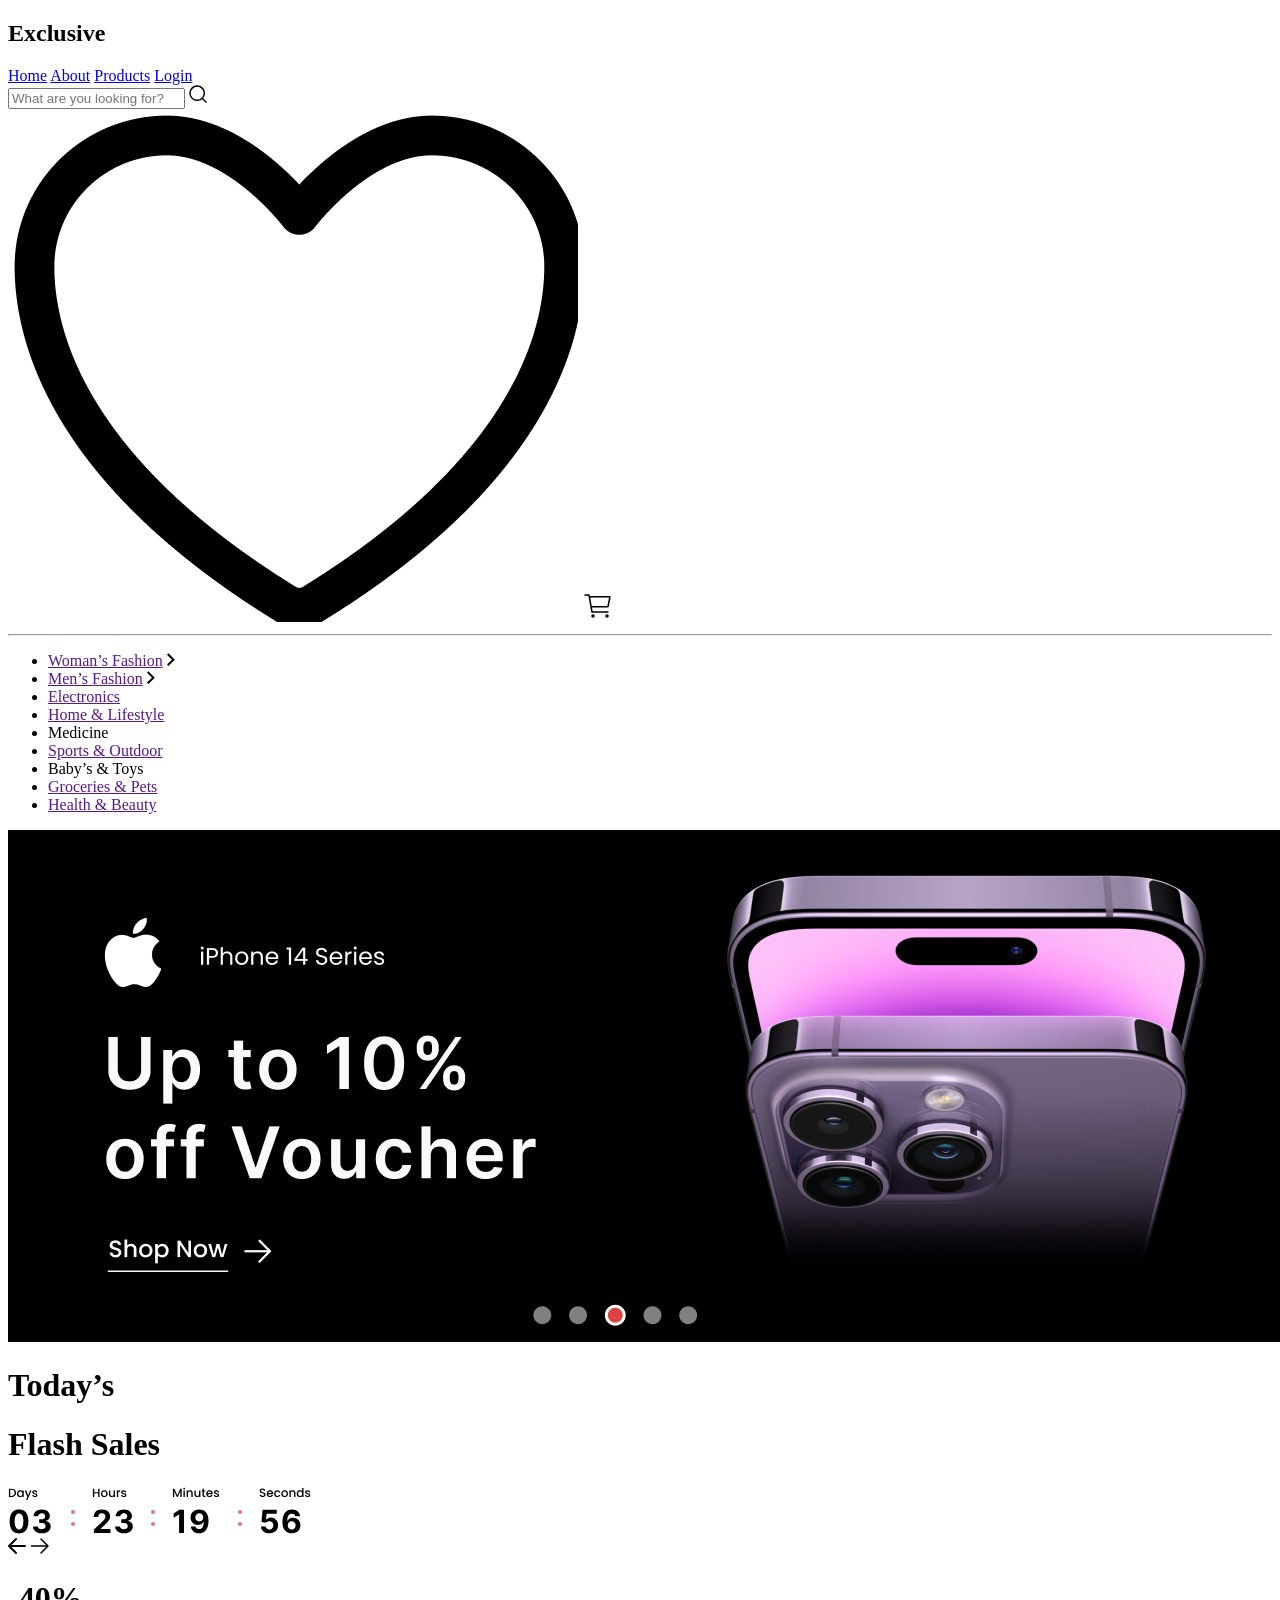
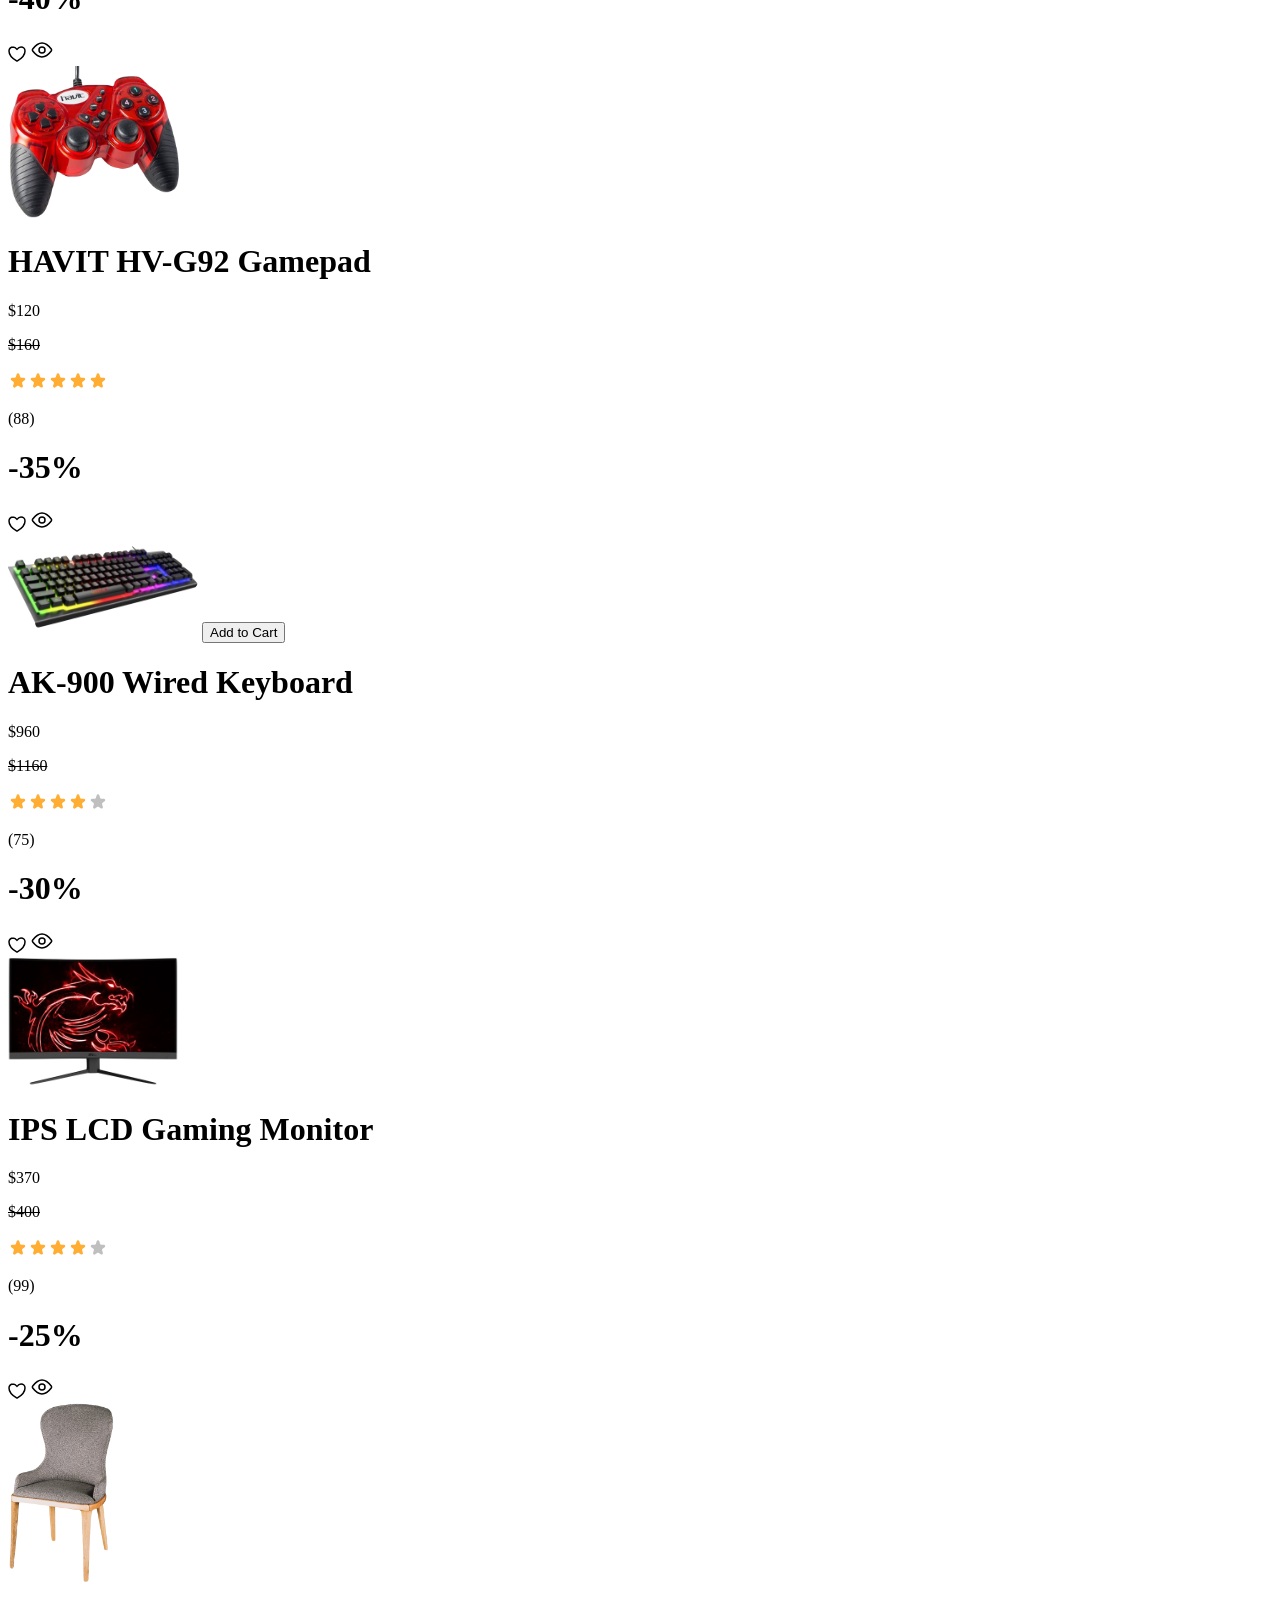
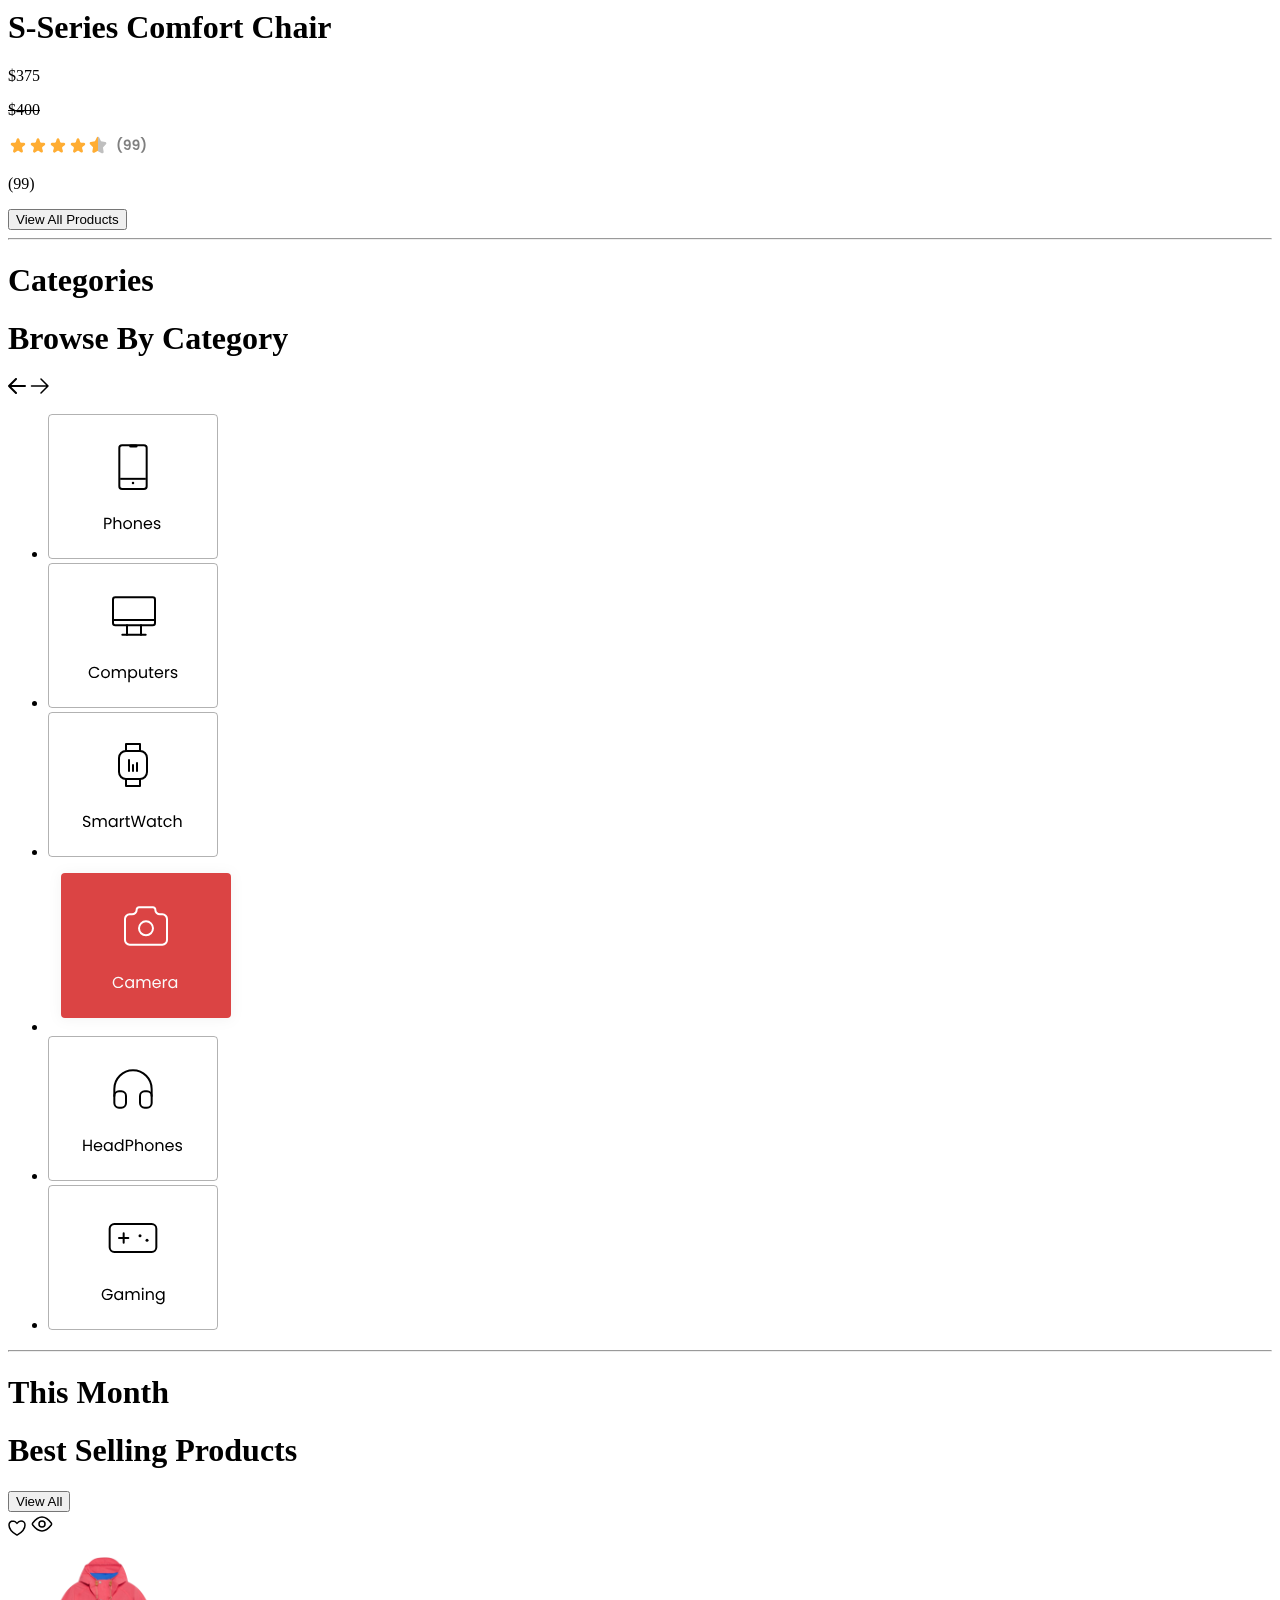
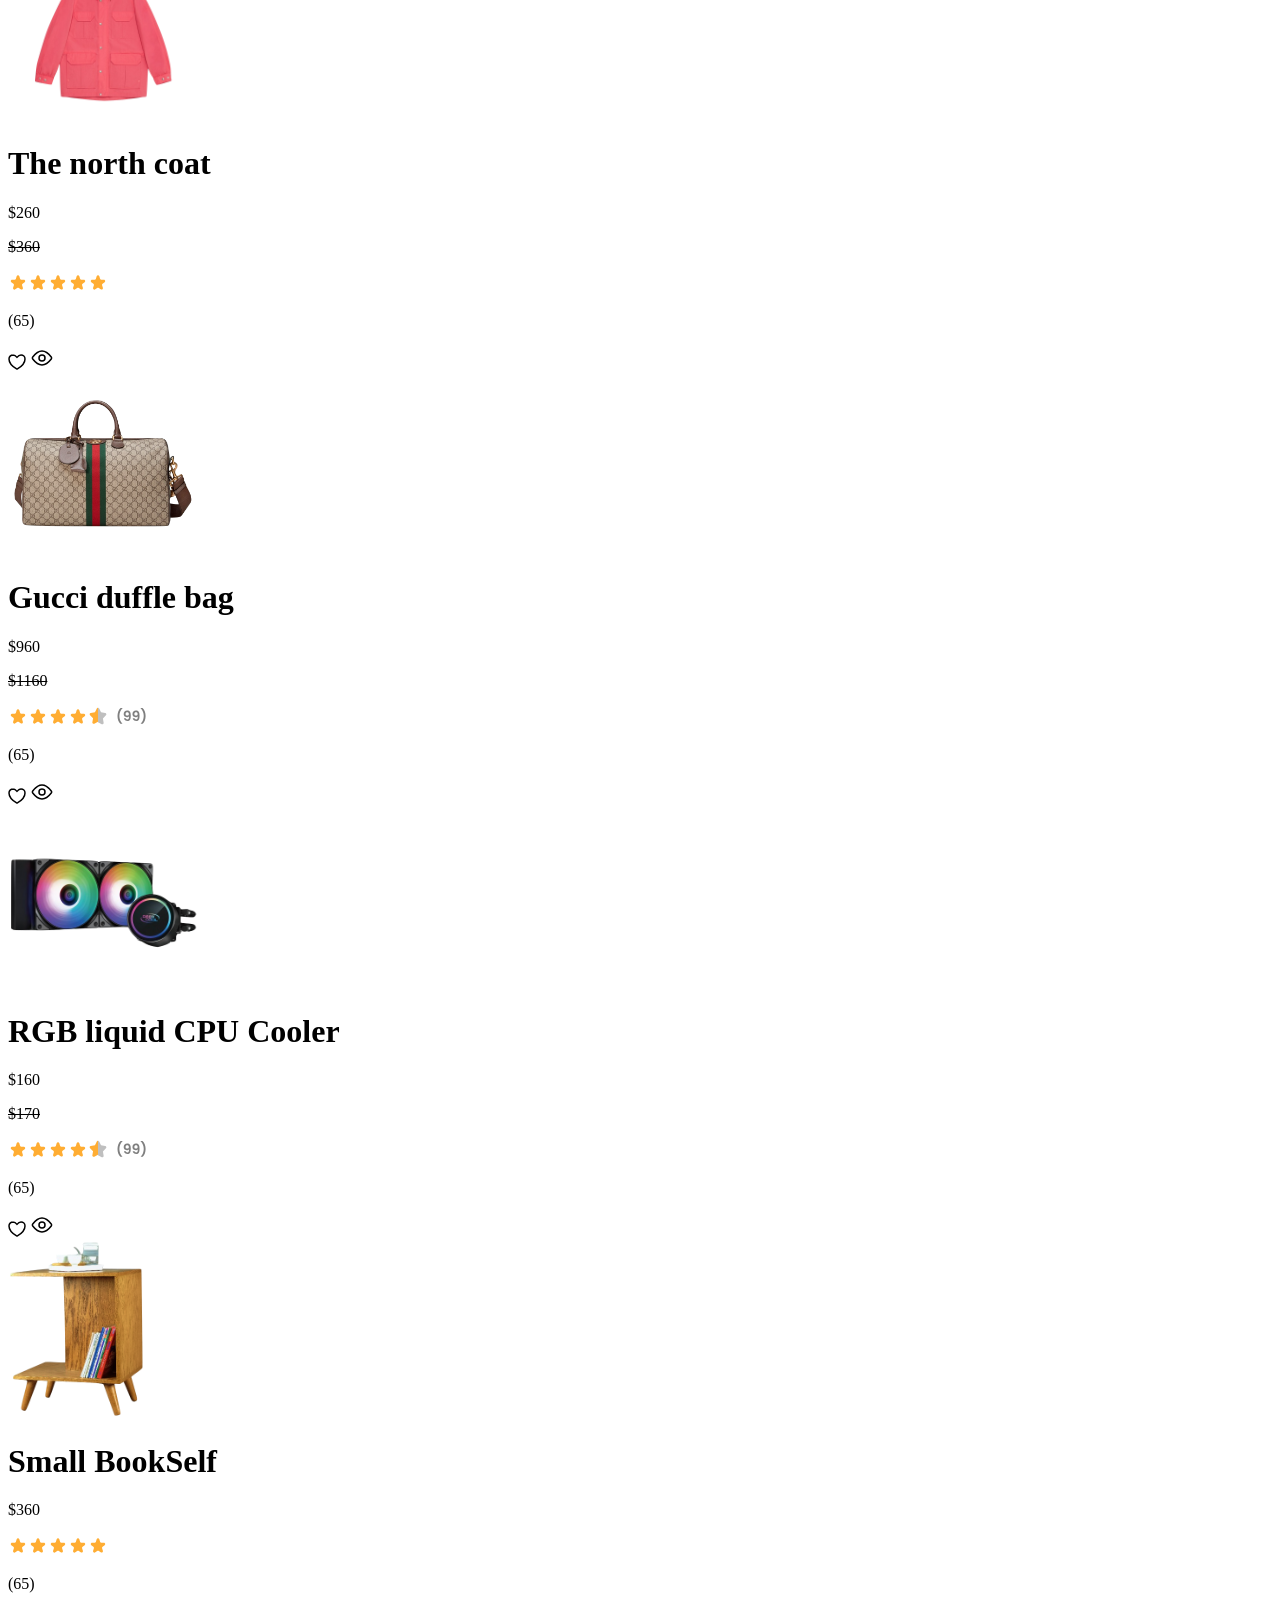
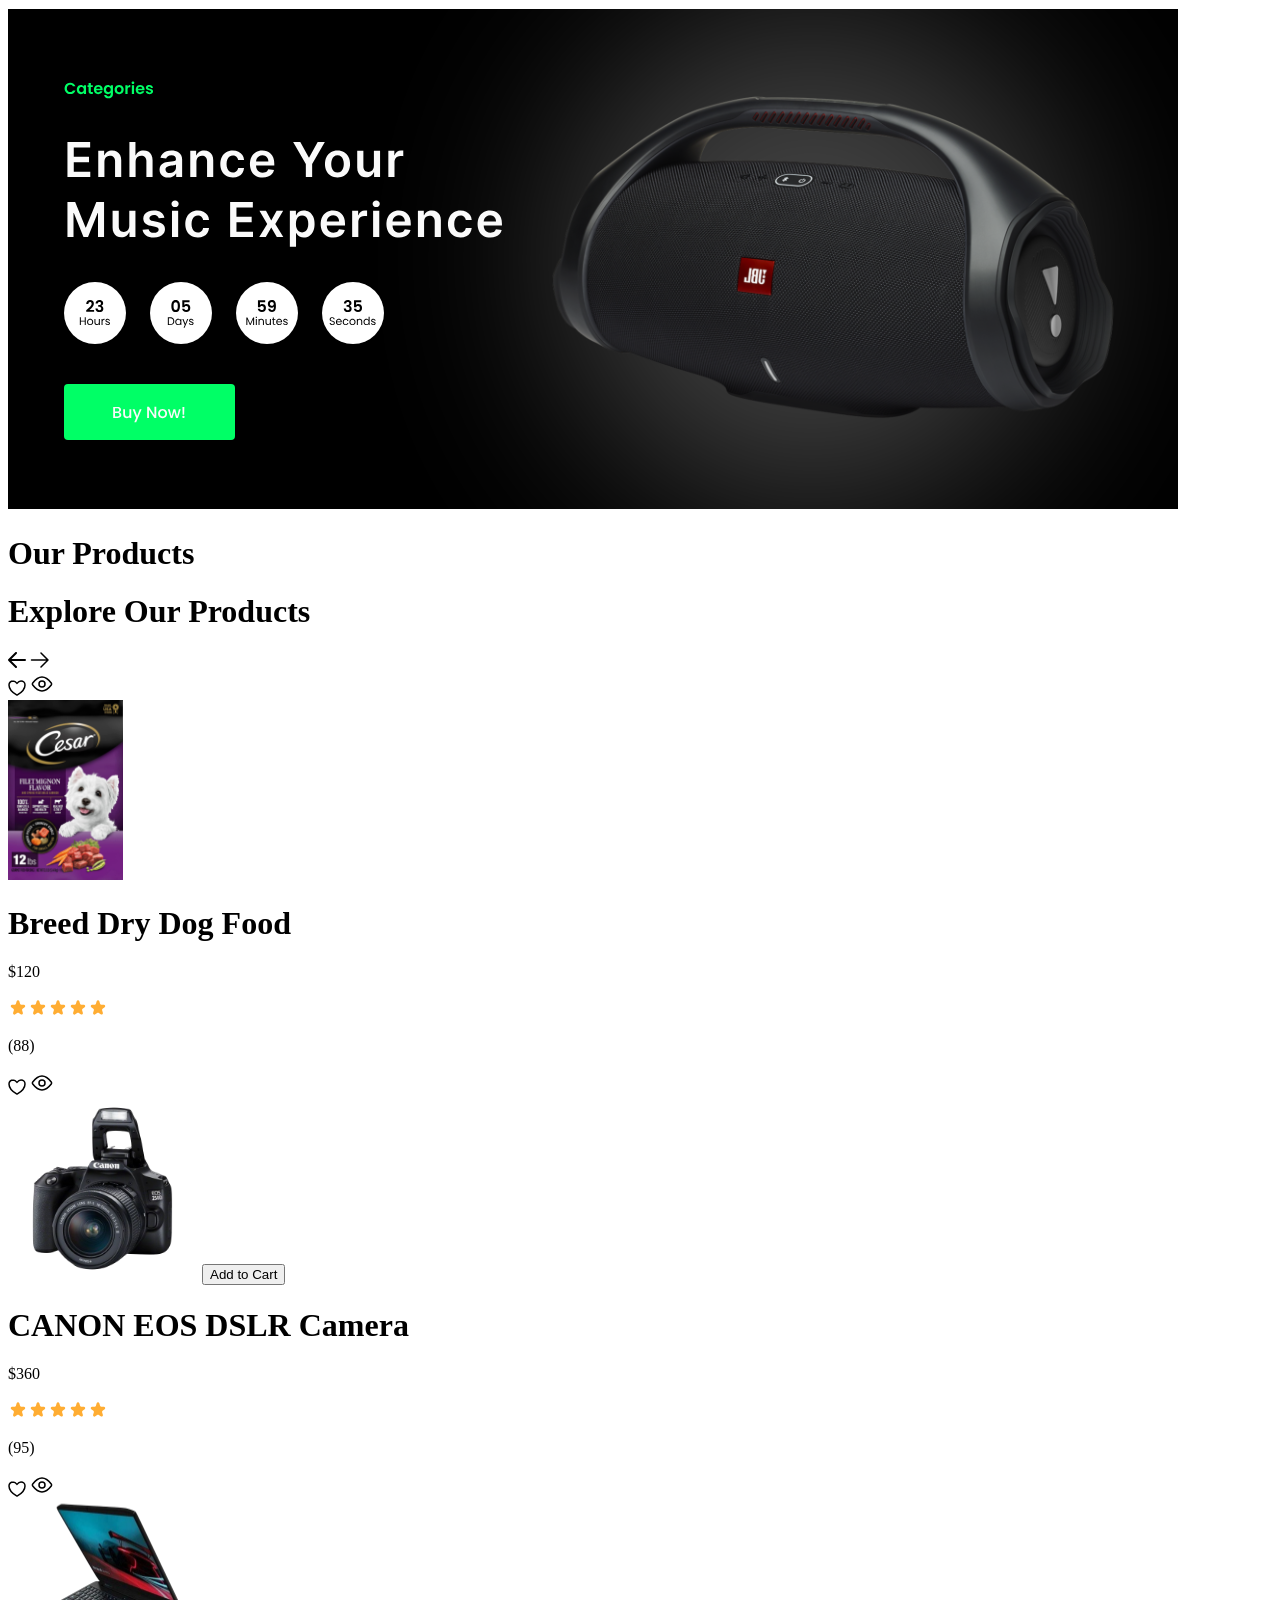
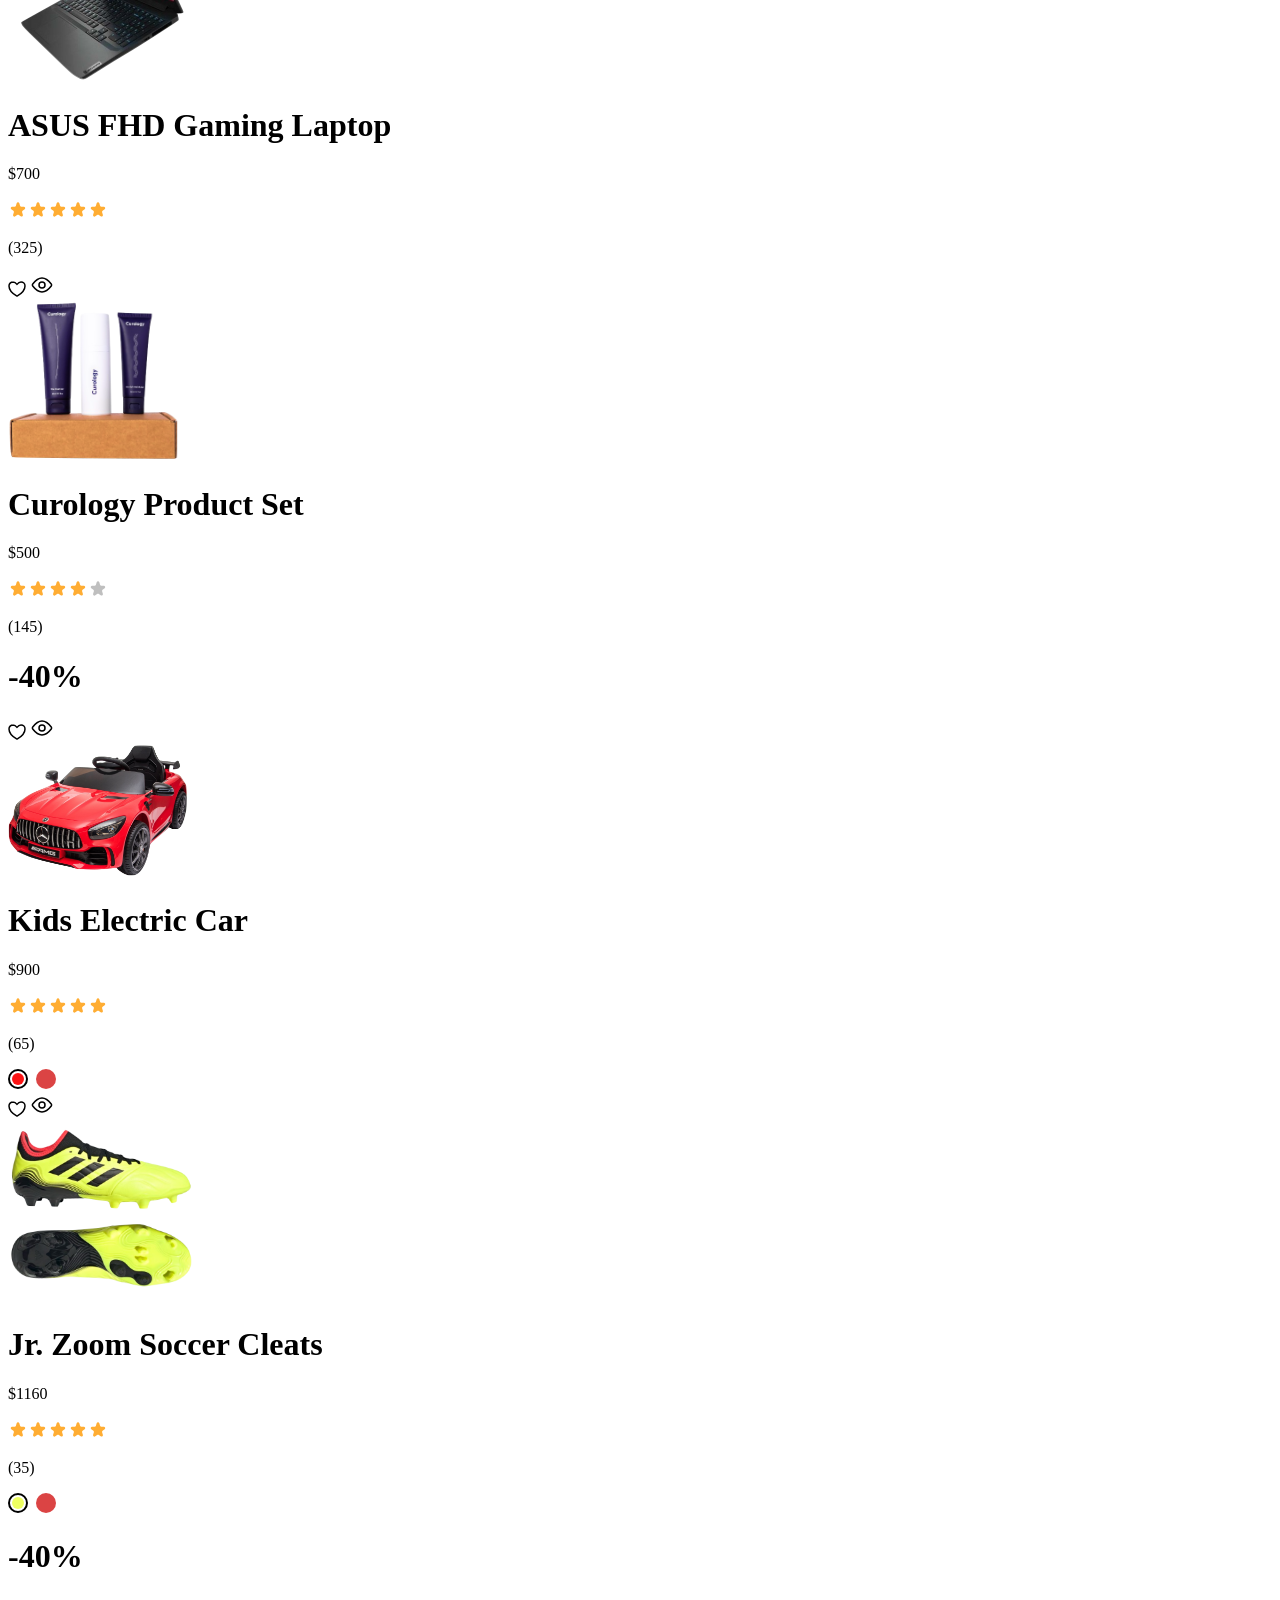
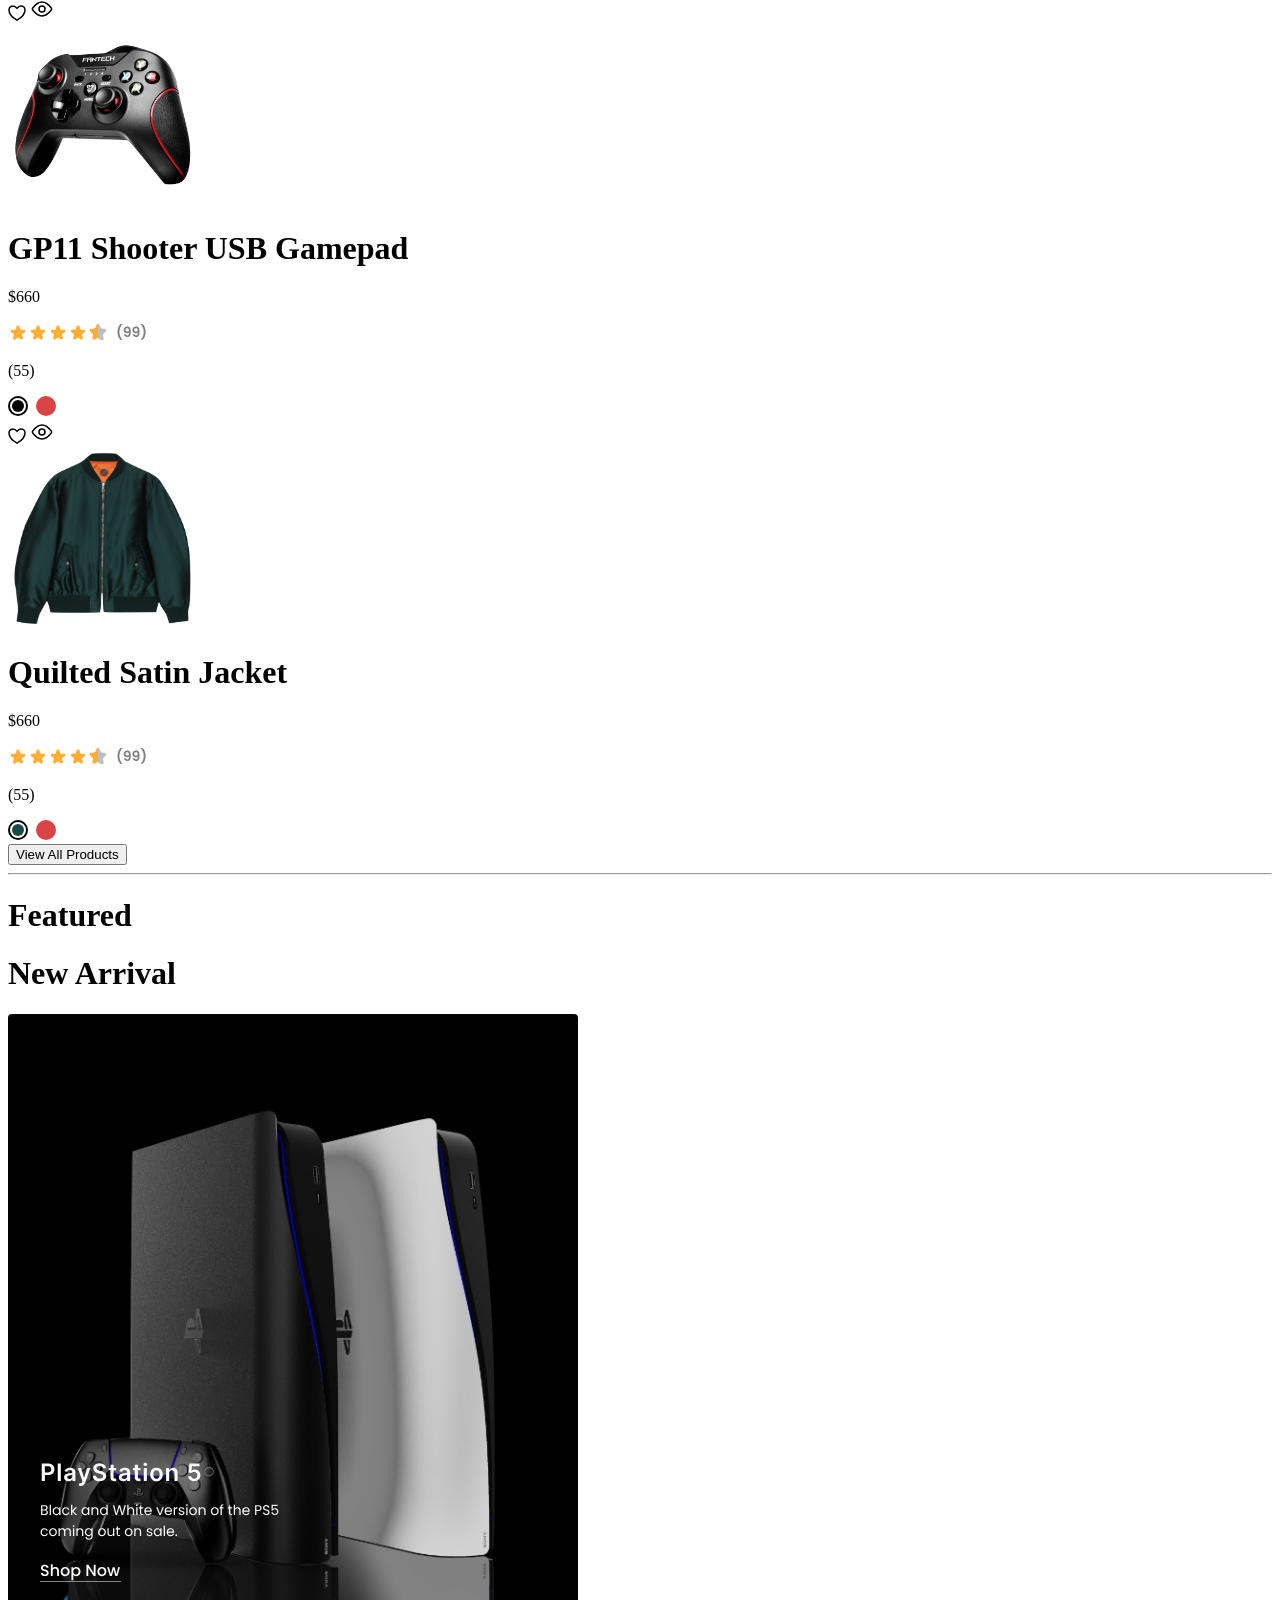
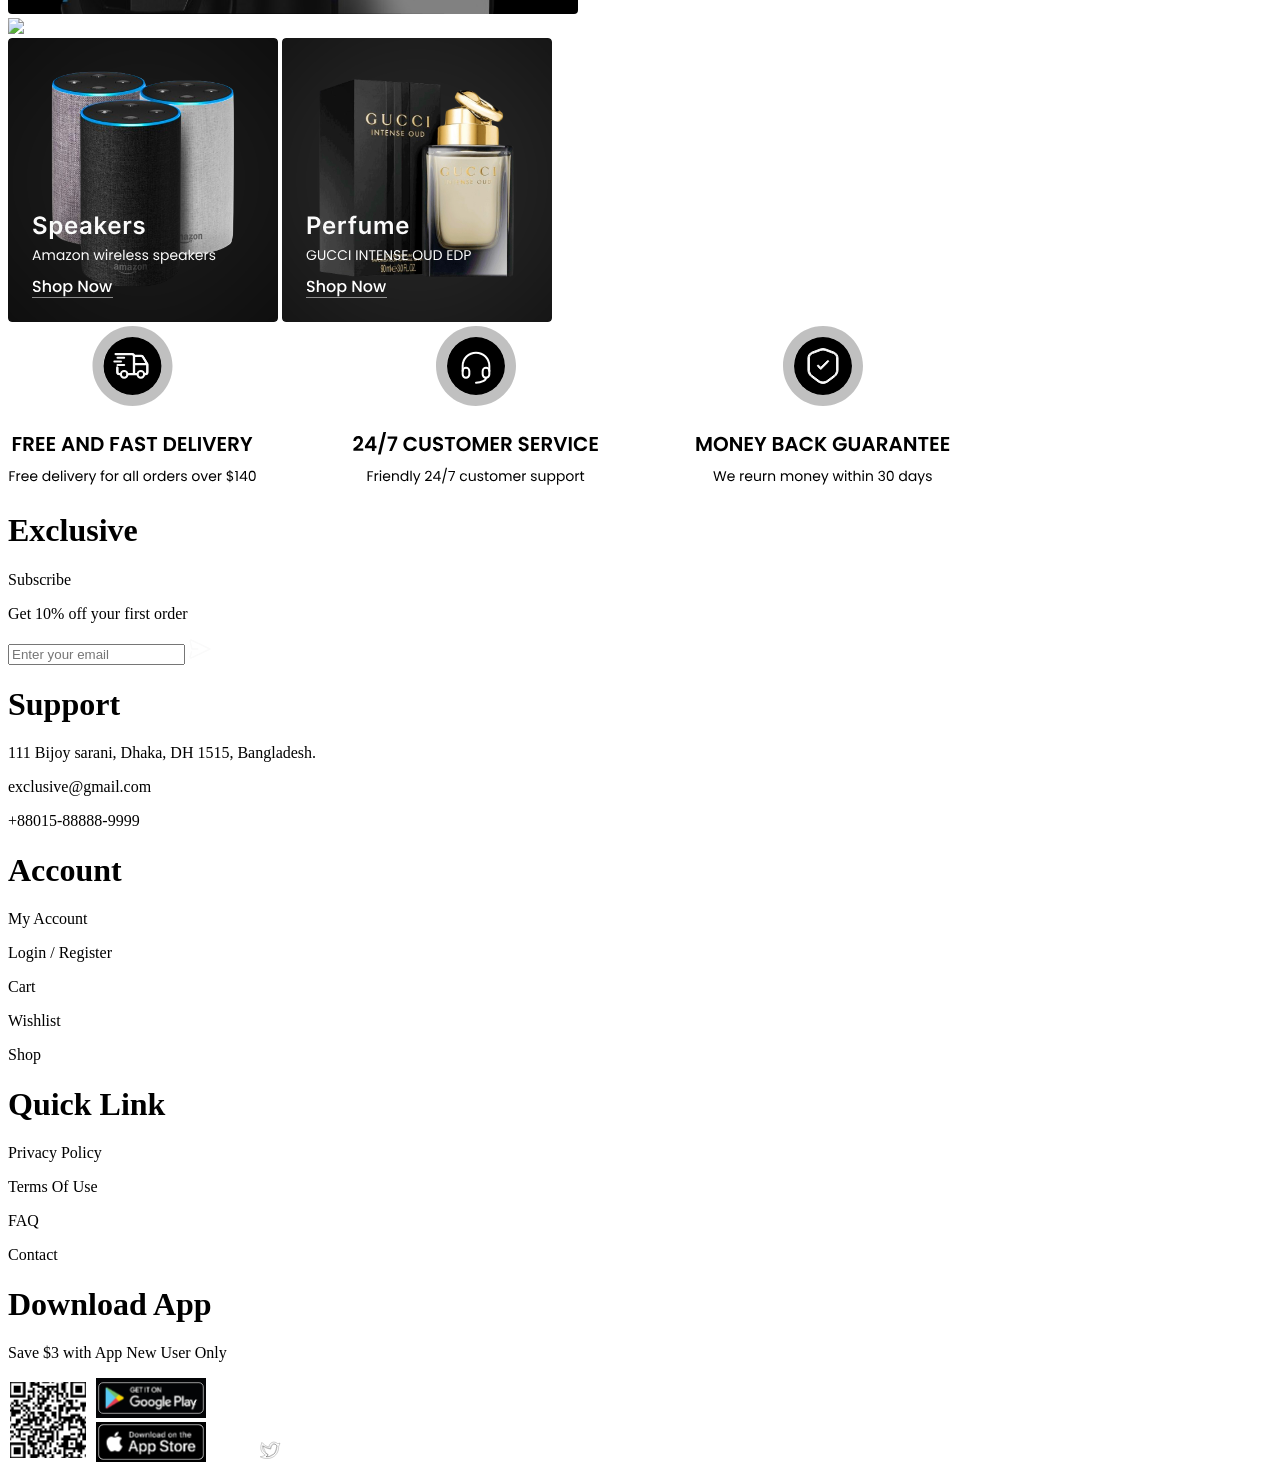
==== index.html @ eeaf65a1 "uplode this file" ====
<!DOCTYPE html>
<html lang="en">

<head>
    <meta charset="UTF-8" />
    <meta http-equiv="X-UA-Compatible" content="IE=edge" />
    <meta name="viewport" content="width=device-width, initial-scale=1.0" />
    <script src="https://cdn.tailwindcss.com"></script>
    <title>E-Home</title>
</head>

<body>

    <header class=" grid grid-cols-12 gap-4 items-center py-3 px-12">
        <aside class=" md:col-span-3 col-span-full text-center md:text-start ">
            <h1 class=" text-xl font-semibold">Exclusive</h1>
        </aside>
        <nav
            class=" py-4 sm:col-span-6 col-span-full sm:gap-6 gap-2 justify-self-start md:justify-self-center items-center ">
            <a class="ml-4 px-4 hover:border-b-4 hover:border-t-0 rounded-b-lg p-2 border-b-2 hover:border-green-400 text-lg"
                href="/#">Home</a>
            <a class=" px-4 hover:border-b-4 hover:border-t-0 rounded-b-lg p-2 border-b-2 hover:border-green-400 text-lg"
                href="/#">About</a>
            <a class=" px-4 hover:border-b-4 hover:border-t-0 rounded-b-lg p-2 border-b-2 hover:border-green-400 text-lg"
                href="/#">Products</a>
            <a class=" px-4 hover:border-b-4 hover:border-t-0 rounded-b-lg p-2 border-b-2 hover:border-green-400 text-lg"
                href="/login.html">Login</a>
        </nav>
        <div class="  md:col-span-3 col-span-full text-center md:text-start">
            <div class="flex justify-between  items-center gap-3">
                <div class="relative ">
                    <input type="text" class=" h-[35px] w-[220px] bg-[#f5f5f5] cursor-pointer
                     border-[1px] rounded-md border-gray-200 placeholder:text-black 
                     placeholder:text-sm placeholder:px-3" placeholder="What are you looking for?" />
                    <img class="absolute top-2 right-2" src="./images/search.svg" />
                </div>
                <div class=" flex justify-between items-center gap-4">
                    <img class="h-6" src="./images/./love.png" />
                    <img class=" h-8 w-8" src="./images/./Cart1.svg" />
                </div>
            </div>
        </div>
    </header>
    <hr />

    <main class=" grid grid-cols-12 gap-4 py-6 px-12">
        <div class=" md:col-span-3 col-span-full text-black">
            <div class="">
                <ul class=" space-y-4">
                    <li class=" flex justify-start sm:gap-14 gap-4 items-center"><a href="">Woman’s Fashion</a>
                        <img class="" src="./images/rightArrow.svg" />
                    </li>
                    <li class=" flex justify-start sm:gap-20 gap-6 items-center"><a href="">Men’s Fashion</a>
                        <img class="" src="./images/rightArrow.svg" />
                    </li>
                    <li><a href="">Electronics</a></li>
                    <li><a href="">Home & Lifestyle</a></li>
                    <li><a href=""></a>Medicine</li>
                    <li><a href="">Sports & Outdoor</a></li>
                    <li><a href=""></a>Baby’s & Toys</li>
                    <li><a href="">Groceries & Pets</a></li>
                    <li><a href="">Health & Beauty</a></li>
                </ul>
            </div>
        </div>
        <img class=" h-[100%] w-full rounded-lg col-span-full md:col-span-9" src="./images/banner1.png" />


    </main>
    <!-- Today -->
    <div class=" w-full px-12 sm:my-12">
        <div class="Crad Header">
            <div class=" flex justify-start items-center gap-2">
                <div class="w-2 h-4 bg-red-600 "></div>
                <h1 class="text-[16px] font-semibold text-red-600">Today’s</h1>
            </div>
            <div class="grid grid-cols-12 gap-6 sm:gap-4 justify-self-auto py-6 ">
                <!-- sectipn1 -->
                <div class="grid col-span-3 ">
                    <h1 class=" sm:text-[36px] font-semibold">Flash Sales</h1>
                </div>
                <!-- secrtion2 -->
                <main class=" grid col-span-6 sm:col-span-7">
                    <img src="./images/timer.svg" />
                </main>
                <!-- 3 -->
                <div class=" grid col-span-3 sm:col-span-2  justify-self-stretch">
                    <div class="flex justify-end items-center gap-3">
                        <img class="h-8 w-8 rounded-full p-2 bg-gray-200" src="./images/left.svg" />
                        <img class="h-8 w-8 rounded-full p-2 bg-gray-200" src="./images/right.svg" />
                    </div>
                </div>

            </div>
        </div>
        <!-- Card Section -->
        <div class=" w-full grid  sm:grid-cols-12 justify-items-center gap-4 overflow-hidden ">
            <!-- card 1 -->
            <div class="grid col-span-3 w-[270px] h-[350px]  ">
                <div class=" relative w-full h-[250px] bg-[#f5f5f5] flex justify-center items-center">
                    <h1 class=" absolute top-2 left-2 bg-red-500 px-3 rounded-md text-white">-40%</h1>
                    <div class=" space-y-2 absolute top-2 right-1">
                        <img class=" h-8 bg-white p-2 rounded-full" src="./images/loveSVG.svg" />
                        <img class=" h-8 bg-white p-2 rounded-full" src="./images/QuickView.svg" />
                    </div>
                    <img src="./images/game.svg" />
                </div>
                <div class=" pt-4">
                    <h1 class=" text-lg font-semibold">HAVIT HV-G92 Gamepad</h1>
                    <div class=" flex justify-start items-center gap-4">
                        <p class=" text-red-500">$120</p>
                        <p class="text-slate-300"> <del>$160</del></p>
                    </div>
                    <div class=" flex justify-start items-center gap-2">
                        <img src="./images/Five star.svg" />
                        <p class="text-slate-300">(88)</p>
                    </div>
                </div>
            </div>
            <!-- card 2 -->
            <div class="grid col-span-3 w-[270px] h-[350px]  ">
                <div class=" relative w-full h-[250px] bg-[#f5f5f5] flex justify-center items-center">
                    <h1 class=" absolute top-2 left-2 bg-red-500 px-3 rounded-md text-white">-35%</h1>
                    <div class=" space-y-2 absolute top-2 right-1">
                        <img class=" h-8 bg-white p-2 rounded-full" src="./images/loveSVG.svg" />
                        <img class=" h-8 bg-white p-2 rounded-full" src="./images/QuickView.svg" />
                    </div>
                    <img src="./images/keyBord.svg" />
                    <button class=" absolute bottom-1 p-2 text-white bg-black w-full">
                        Add to Cart
                    </button>
                </div>
                <div class=" pt-4">
                    <h1 class=" text-lg font-semibold">AK-900 Wired Keyboard</h1>
                    <div class=" flex justify-start items-center gap-4">
                        <p class=" text-red-500">$960</p>
                        <p class="text-slate-300"> <del>$1160</del></p>
                    </div>
                    <div class=" flex justify-start items-center gap-2">
                        <img src="./images/Four Star.svg" />
                        <p class="text-slate-300">(75)</p>
                    </div>
                </div>
            </div>
            <!-- card 3 -->
            <div class="grid col-span-3 w-[270px] h-[350px]  ">
                <div class=" relative w-full h-[250px] bg-[#f5f5f5] flex justify-center items-center">
                    <h1 class=" absolute top-2 left-2 bg-red-500 px-3 rounded-md text-white">-30%</h1>
                    <div class=" space-y-2 absolute top-2 right-1">
                        <img class=" h-8 bg-white p-2 rounded-full" src="./images/loveSVG.svg" />
                        <img class=" h-8 bg-white p-2 rounded-full" src="./images/QuickView.svg" />
                    </div>
                    <img src="./images/g27cq4-500x500 1.svg" />
                </div>
                <div class=" pt-4">
                    <h1 class=" text-lg font-semibold">IPS LCD Gaming Monitor</h1>
                    <div class=" flex justify-start items-center gap-4">
                        <p class=" text-red-500">$370</p>
                        <p class="text-slate-300"> <del>$400</del></p>
                    </div>
                    <div class=" flex justify-start items-center gap-2">
                        <img src="./images/Four Star.svg" />
                        <p class="text-slate-300">(99)</p>
                    </div>
                </div>
            </div>
            <!-- card 4 -->
            <div class="grid col-span-3 w-[270px] h-[350px]  ">
                <div class=" relative w-full h-[250px] bg-[#f5f5f5] flex justify-center items-center">
                    <h1 class=" absolute top-2 left-2 bg-red-500 px-3 rounded-md text-white">-25%</h1>
                    <div class=" space-y-2 absolute top-2 right-1">
                        <img class=" h-8 bg-white p-2 rounded-full" src="./images/loveSVG.svg" />
                        <img class=" h-8 bg-white p-2 rounded-full" src="./images/QuickView.svg" />
                    </div>
                    <img src="./images/chair.svg" />
                </div>
                <div class=" pt-4">
                    <h1 class=" text-lg font-semibold">S-Series Comfort Chair </h1>
                    <div class=" flex justify-start items-center gap-4">
                        <p class=" text-red-500">$375</p>
                        <p class="text-slate-300"> <del>$400</del></p>
                    </div>
                    <div class=" flex justify-start items-center gap-2">
                        <img src="./images/fourhalf.svg" />
                        <p class="text-slate-300">(99)</p>
                    </div>
                </div>
            </div>
            <!-- View All Products -->

        </div>
        <div class="w-full grid py-12 ">
            <button class=" bg-red-500 text-white w-[234px] mx-auto h-[56px] px-12 py-4 rounded-[4px]">
                View All Products
            </button>
        </div>
        <hr />
    </div>
    <!-- browser By Catagorys -->
    <div class=" px-12 py-8">
        <div class="Crad Header">
            <div class=" flex justify-start items-center gap-2">
                <div class="w-2 h-4 bg-red-600 "></div>
                <h1 class="text-[16px] font-semibold text-red-600">Categories</h1>
            </div>
            <div class="grid grid-cols-12 gap-4 justify-self-auto py-6 ">
                <!-- sectipn1 -->
                <div class="grid col-span-5 ">
                    <h1 class=" sm:text-[36px] font-semibold">Browse By Category</h1>
                </div>
                <!-- secrtion2 -->
                <main class=" grid col-span-5">

                </main>
                <!-- 3 -->
                <div class=" grid col-span-2 justify-self-stretch">
                    <div class="flex justify-end items-center gap-3">
                        <img class="h-8 w-8 rounded-full p-2 bg-gray-200" src="./images/left.svg" />
                        <img class="h-8 w-8 rounded-full p-2 bg-gray-200" src="./images/right.svg" />
                    </div>
                </div>

            </div>
        </div>
        <div class=" w-full h-full sm:h-[145px] ">
            <ul class=" grid grid-cols-12 gap-4">
                <li class=" grid col-span-4 sm:col-span-2"><a href=""><img src="./images/Category-Phone.svg" alt=""></a>
                </li>
                <li class=" grid col-span-4 sm:col-span-2"><a href=""><img src="./images/computer.svg" alt=""></a></li>
                <li class=" grid col-span-4 sm:col-span-2"><a href=""><img src="./images/smartWatch.svg" alt=""></a>
                </li>
                <li class=" grid col-span-4 sm:col-span-2"><a href=""><img src="./images/camera.svg" alt=""></a></li>
                <li class=" grid col-span-4 sm:col-span-2"><a href=""><img src="./images/headPhone.svg" alt=""></a></li>
                <li class=" grid col-span-4 sm:col-span-2"><a href=""><img src="./images/gaming.svg" alt=""></a></li>
            </ul>
        </div>
    </div>
    <div class=" px-12 py-4">
        <hr />
    </div>

    <!-- browser By Catagorys -->
    <div class=" w-full px-12 py-8">
        <div class="Crad Header">
            <div class=" flex justify-start items-center gap-2">
                <div class="w-2 h-4 bg-red-600 "></div>
                <h1 class="text-[16px] font-semibold text-red-600">This Month</h1>
            </div>
            <div class="grid grid-cols-12 gap-4 justify-self-auto py-6 ">
                <!-- sectipn1 -->
                <div class="grid col-span-6 sm:col-span-5  ">
                    <h1 class=" sm:text-[36px] font-semibold">Best Selling Products</h1>
                </div>
                <!-- secrtion2 -->
                <main class=" grid col-span-1 sm:col-span-5">

                </main>
                <!-- 3 -->
                <div class=" grid col-span-5 sm:col-span-2 justify-self-stretch">
                    <div class="flex justify-end items-center gap-3">
                        <button class=" bg-red-500 px-4 py-2 rounded-md text-white">
                            View All
                        </button>
                    </div>
                </div>

            </div>
        </div>
        <!-- shirt -->
        <div class=" h-full gap-4 grid grid-cols-12 overflow-hidden">
            <div class="grid col-span-12 justify-self-center  sm:col-span-3 w-[270px] h-[350px]  ">
                <div class=" relative w-full h-[250px] bg-[#f5f5f5] flex justify-center items-center">
                    <div class=" space-y-2 absolute top-2 right-1">
                        <img class=" h-8 bg-white p-2 rounded-full" src="./images/loveSVG.svg" />
                        <img class=" h-8 bg-white p-2 rounded-full" src="./images/QuickView.svg" />
                    </div>
                    <img src="./images/shirt.svg" />
                </div>
                <div class=" pt-4">
                    <h1 class=" text-lg font-semibold">The north coat</h1>
                    <div class=" flex justify-start items-center gap-4">
                        <p class=" text-red-500">$260</p>
                        <p class="text-slate-300"> <del>$360</del></p>
                    </div>
                    <div class=" flex justify-start items-center gap-2">
                        <img src="./images/Five star.svg" />
                        <p class="text-slate-300">(65)</p>
                    </div>
                </div>
            </div>

            <!-- bag -->

            <div class="grid col-span-12 justify-self-center  sm:col-span-3 w-[270px] h-[350px]  ">
                <div class=" relative w-full h-[250px] bg-[#f5f5f5] flex justify-center items-center">
                    <div class=" space-y-2 absolute top-2 right-1">
                        <img class=" h-8 bg-white p-2 rounded-full" src="./images/loveSVG.svg" />
                        <img class=" h-8 bg-white p-2 rounded-full" src="./images/QuickView.svg" />
                    </div>
                    <img src="./images/bag.svg" />
                </div>
                <div class=" pt-4">
                    <h1 class=" text-lg font-semibold">Gucci duffle bag</h1>
                    <div class=" flex justify-start items-center gap-4">
                        <p class=" text-red-500">$960</p>
                        <p class="text-slate-300"> <del>$1160</del></p>
                    </div>
                    <div class=" flex justify-start items-center gap-2">
                        <img src="./images/fourhalf.svg" />
                        <p class="text-slate-300">(65)</p>
                    </div>
                </div>
            </div>

            <!-- music -->

            <div class="grid col-span-12 justify-self-center  sm:col-span-3 w-[270px] h-[350px]  ">
                <div class=" relative w-full h-[250px] bg-[#f5f5f5] flex justify-center items-center">
                    <div class=" space-y-2 absolute top-2 right-1">
                        <img class=" h-8 bg-white p-2 rounded-full" src="./images/loveSVG.svg" />
                        <img class=" h-8 bg-white p-2 rounded-full" src="./images/QuickView.svg" />
                    </div>
                    <img src="./images/music.svg" />
                </div>
                <div class=" pt-4">
                    <h1 class=" text-lg font-semibold">RGB liquid CPU Cooler</h1>
                    <div class=" flex justify-start items-center gap-4">
                        <p class=" text-red-500">$160</p>
                        <p class="text-slate-300"> <del>$170</del></p>
                    </div>
                    <div class=" flex justify-start items-center gap-2">
                        <img src="./images/fourhalf.svg" />
                        <p class="text-slate-300">(65)</p>
                    </div>
                </div>
            </div>

            <!-- music -->

            <div class="grid col-span-12 justify-self-center  sm:col-span-3 w-[270px] h-[350px]  ">
                <div class=" relative w-full h-[250px] bg-[#f5f5f5] flex justify-center items-center">
                    <div class=" space-y-2 absolute top-2 right-1">
                        <img class=" h-8 bg-white p-2 rounded-full" src="./images/loveSVG.svg" />
                        <img class=" h-8 bg-white p-2 rounded-full" src="./images/QuickView.svg" />
                    </div>
                    <img src="./images/bookSelf.svg" />
                </div>
                <div class=" pt-4">
                    <h1 class=" text-lg font-semibold">Small BookSelf</h1>
                    <div class=" flex justify-start items-center gap-4">
                        <p class=" text-red-500">$360</p>
                        <!-- <p class="text-slate-300"> <del>$170</del></p> -->
                    </div>
                    <div class=" flex justify-start items-center gap-2">
                        <img src="./images/Five star.svg" />
                        <p class="text-slate-300">(65)</p>
                    </div>
                </div>
            </div>
        </div>


    </div>
    <div class=" grid grid-cols-12 px-12 sm:pt-20 sm:pb-12 pt-4">
        <div class=" grid col-span-12">
            <img src="./images/musicBanner.svg" />
        </div>
    </div>
    <!-- Our Products -->
    <div class=" w-full px-12 sm:my-12">
        <div class="Crad Header">
            <div class=" flex justify-start items-center gap-2">
                <div class="w-2 h-4 bg-red-600 "></div>
                <h1 class="text-[16px] font-semibold text-red-600">Our Products</h1>
            </div>
            <div class="grid grid-cols-12 gap-4 justify-self-auto py-6 ">
                <!-- sectipn1 -->
                <div class="grid col-span-4 ">
                    <h1 class=" sm:text-[36px] font-semibold">Explore Our Products</h1>
                </div>
                <!-- secrtion2 -->
                <main class=" grid col-span-6">

                </main>
                <!-- 3 -->
                <div class=" grid col-span-2 justify-self-stretch">
                    <div class="flex justify-end items-center gap-3">
                        <img class="h-8 w-8 rounded-full p-2 bg-gray-200" src="./images/left.svg" />
                        <img class="h-8 w-8 rounded-full p-2 bg-gray-200" src="./images/right.svg" />
                    </div>
                </div>

            </div>
        </div>
        <!-- Card Section -->
        <div class="grid grid-cols-12 gap-8 sm:gap-4 overflow-hidden ">
            <!-- card 1 -->
            <div class="grid col-span-12 justify-self-center sm:col-span-3 w-[270px] h-[350px]  ">
                <div class=" relative w-full h-[250px] bg-[#f5f5f5] flex justify-center items-center">

                    <div class=" space-y-2 absolute top-2 right-1">
                        <img class=" h-8 bg-white p-2 rounded-full" src="./images/loveSVG.svg" />
                        <img class=" h-8 bg-white p-2 rounded-full" src="./images/QuickView.svg" />
                    </div>
                    <img src="./images/dogfood.svg" />
                </div>
                <div class=" pt-4">
                    <h1 class=" text-lg font-semibold">Breed Dry Dog Food</h1>
                    <div class=" flex justify-start items-center gap-2">
                        <p class=" text-red-500">$120</p>
                        <div class=" flex justify-start items-center gap-2">
                            <img src="./images/Five star.svg" />
                            <p class="text-slate-300">(88)</p>
                        </div>
                    </div>

                </div>
            </div>
            <!-- card 2 -->
            <div class="grid col-span-12 justify-self-center sm:col-span-3 w-[270px] h-[350px]  ">
                <div class=" relative w-full h-[250px] bg-[#f5f5f5] flex justify-center items-center">

                    <div class=" space-y-2 absolute top-2 right-1">
                        <img class=" h-8 bg-white p-2 rounded-full" src="./images/loveSVG.svg" />
                        <img class=" h-8 bg-white p-2 rounded-full" src="./images/QuickView.svg" />
                    </div>
                    <img src="./images/dslr.svg" />
                    <button class=" absolute bottom-1 p-2 text-white bg-black w-full">
                        Add to Cart
                    </button>
                </div>
                <div class=" pt-4">
                    <h1 class=" text-lg font-semibold">CANON EOS DSLR Camera</h1>
                    <div class=" flex justify-start items-center gap-2">
                        <p class=" text-red-500">$360</p>
                        <div class=" flex justify-start items-center gap-2">
                            <img src="./images/Five star.svg" />
                            <p class="text-slate-300">(95)</p>
                        </div>
                    </div>
                </div>
            </div>
            <!-- card 3 -->
            <div class="grid col-span-12 justify-self-center sm:col-span-3 w-[270px] h-[350px]  ">
                <div class=" relative w-full h-[250px] bg-[#f5f5f5] flex justify-center items-center">

                    <div class=" space-y-2 absolute top-2 right-1">
                        <img class=" h-8 bg-white p-2 rounded-full" src="./images/loveSVG.svg" />
                        <img class=" h-8 bg-white p-2 rounded-full" src="./images/QuickView.svg" />
                    </div>
                    <img src="./images/laptop.svg" />
                </div>
                <div class=" pt-4">
                    <h1 class=" text-lg font-semibold">ASUS FHD Gaming Laptop</h1>
                    <div class=" flex justify-start items-center gap-2">
                        <p class=" text-red-500">$700</p>
                        <div class=" flex justify-start items-center gap-2">
                            <img src="./images/Five star.svg" />
                            <p class="text-slate-300">(325)</p>
                        </div>
                    </div>
                </div>
            </div>
            <!-- card 4 -->
            <div class="grid col-span-12 justify-self-center sm:col-span-3 w-[270px] h-[350px]  ">
                <div class=" relative w-full h-[250px] bg-[#f5f5f5] flex justify-center items-center">

                    <div class=" space-y-2 absolute top-2 right-1">
                        <img class=" h-8 bg-white p-2 rounded-full" src="./images/loveSVG.svg" />
                        <img class=" h-8 bg-white p-2 rounded-full" src="./images/QuickView.svg" />
                    </div>
                    <img src="./images/snows.svg" />
                </div>
                <div class=" pt-4">
                    <h1 class=" text-lg font-semibold">Curology Product Set </h1>
                    <div class=" flex justify-start items-center gap-2">
                        <p class=" text-red-500">$500</p>
                        <div class=" flex justify-start items-center gap-2">
                            <img src="./images/Four Star.svg" />
                            <p class="text-slate-300">(145)</p>
                        </div>
                    </div>
                </div>
            </div>
            <!-- card 5 -->
            <div class="grid col-span-12 justify-self-center sm:col-span-3 w-[270px] h-[350px]  ">
                <div class=" relative w-full h-[250px] bg-[#f5f5f5] flex justify-center items-center">
                    <h1 class=" absolute top-2 left-2 bg-[#00ff66] px-3 rounded-md text-white">-40%</h1>
                    <div class=" space-y-2 absolute top-2 right-1">
                        <img class=" h-8 bg-white p-2 rounded-full" src="./images/loveSVG.svg" />
                        <img class=" h-8 bg-white p-2 rounded-full" src="./images/QuickView.svg" />
                    </div>
                    <img src="./images/car.svg" />
                </div>
                <div class=" pt-4">
                    <h1 class=" text-lg font-semibold">Kids Electric Car </h1>
                    <div class=" flex justify-start items-center gap-2">
                        <p class=" text-red-500">$900</p>
                        <div class=" flex justify-start items-center gap-2">
                            <img src="./images/Five star.svg" />
                            <p class="text-slate-300">(65)</p>
                        </div>
                    </div>
                    <img class=" h-4 my-1" src="./images/51.svg" />
                </div>
            </div>
            <!-- Shose -->
            <div class="grid col-span-12 justify-self-center sm:col-span-3 w-[270px] h-[350px]  ">
                <div class=" relative w-full h-[250px] bg-[#f5f5f5] flex justify-center items-center">

                    <div class=" space-y-2 absolute top-2 right-1">
                        <img class=" h-8 bg-white p-2 rounded-full" src="./images/loveSVG.svg" />
                        <img class=" h-8 bg-white p-2 rounded-full" src="./images/QuickView.svg" />
                    </div>
                    <img src="./images/shose.svg" />
                </div>
                <div class=" pt-4">
                    <h1 class=" text-lg font-semibold">Jr. Zoom Soccer Cleats </h1>
                    <div class=" flex justify-start items-center gap-2">
                        <p class=" text-red-500">$1160</p>
                        <div class=" flex justify-start items-center gap-2">
                            <img src="./images/Five star.svg" />
                            <p class="text-slate-300">(35)</p>
                        </div>
                    </div>
                    <img class=" my-1 h-4" src="./images/61.svg" />
                </div>
            </div>
            <!-- gaming -->
            <div class="grid col-span-12 justify-self-center sm:col-span-3 w-[270px] h-[350px]  ">
                <div class=" relative w-full h-[250px] bg-[#f5f5f5] flex justify-center items-center">
                    <h1 class=" absolute top-2 left-2 bg-[#00ff66] px-3 rounded-md text-white">-40%</h1>
                    <div class=" space-y-2 absolute top-2 right-1">
                        <img class=" h-8 bg-white p-2 rounded-full" src="./images/loveSVG.svg" />
                        <img class=" h-8 bg-white p-2 rounded-full" src="./images/QuickView.svg" />
                    </div>
                    <img src="./images/blackGaming.svg" />
                </div>
                <div class=" pt-4">
                    <h1 class=" text-lg font-semibold">GP11 Shooter USB Gamepad </h1>
                    <div class=" flex justify-start items-center gap-2">
                        <p class=" text-red-500">$660</p>
                        <div class=" flex justify-start items-center gap-2">
                            <img src="./images/fourhalf.svg" />
                            <p class="text-slate-300">(55)</p>
                        </div>
                    </div>
                    <img class="my-1 h-4" src="./images/71.svg" />
                </div>
            </div>
            <!-- jacket -->
            <div class="grid col-span-12 justify-self-center sm:col-span-3 w-[270px] h-[350px]  ">
                <div class=" relative w-full h-[250px] bg-[#f5f5f5] flex justify-center items-center">

                    <div class=" space-y-2 absolute top-2 right-1">
                        <img class=" h-8 bg-white p-2 rounded-full" src="./images/loveSVG.svg" />
                        <img class=" h-8 bg-white p-2 rounded-full" src="./images/QuickView.svg" />
                    </div>
                    <img src="./images/jacket.svg" />
                </div>
                <div class=" pt-4">
                    <h1 class=" text-lg font-semibold">Quilted Satin Jacket </h1>
                    <div class=" flex justify-start items-center gap-2">
                        <p class=" text-red-500">$660</p>
                        <div class=" flex justify-start items-center gap-2">
                            <img src="./images/fourhalf.svg" />
                            <p class="text-slate-300">(55)</p>
                        </div>
                    </div>
                    <img class=" my-1 h-4" src="./images/81.svg" />
                </div>
            </div>

            <!-- View All Products -->
        </div>
        <div class="w-full grid py-12 ">
            <button class=" bg-red-500 text-white w-[234px] mx-auto h-[56px] px-12 py-4 rounded-[4px]">
                View All Products
            </button>
        </div>
        <hr />
        <!-- Today -->
        <div class=" w-full px-12 sm:my-12">
            <div class="Crad Header">
                <div class=" flex justify-start items-center gap-2">
                    <div class="w-2 h-4 bg-red-600 "></div>
                    <h1 class="text-[16px] font-semibold text-red-600">Featured</h1>
                </div>
                <div class="grid grid-cols-12 gap-4 justify-self-auto py-6 ">
                    <!-- sectipn1 -->
                    <div class="grid col-span-4 sm:col-span-3 ">
                        <h1 class=" sm:text-[36px] font-semibold">New Arrival</h1>
                    </div>
                    <!-- secrtion2 -->
                    <main class=" grid col-span-6 sm:col-span-7">

                    </main>
                    <!-- 3 -->
                    <div class=" grid col-span-2 justify-self-stretch">
                        <div class="flex justify-end items-center gap-3">

                        </div>
                    </div>

                </div>
            </div>
            <!-- Card Section -->
            <div class="grid grid-flow-row sm:grid-cols-12 gap-4 overflow-hidden ">
                <!-- card 1 -->
                <div class="grid sm:col-span-6   ">
                    <img src="./images/l1.svg" />
                </div>
                <!-- card 2 -->
                <div class="grid sm:col-span-6   ">
                    <div class="w-full">
                        <img src="./images/r1.svg" />
                    </div>
                    <div class="flex flex-col sm:flex-row sm:justify-between gap-4">
                        <img src="./images/r2.svg" />
                        <img src="./images/r3.svg" />
                    </div>
                </div>
            </div>

        </div>
    </div>

    <!-- Delevery Stutas -->
    <div class="w-full flex justify-center px-12 py-8">
        <img src="./images/Frame 702.svg" />
    </div>
    <div class=' grid grid-cols-6 sm:grid-cols-12 px-12 gap-4 h-full  sm:h-[500px] w-full bg-black text-white py-24'>

        <div class=" grid col-span-2 justify-self-center">
            <div class="flex flex-col">
                <h1 class=" text-lg font-bold mb-4">Exclusive</h1>
                <p class=" text-md mb-3">Subscribe</p>
                <p class=" text-sm text-gray-400 mb-4">Get 10% off your first order</p>
                <div
                    class=" flex flex-row justify-between gap-4 items-center px-2 shadow-sm shadow-gray-400 py-2 rounded-sm border-[1px] border-gray-300">
                    <input class=" h-[30px] w-[80px] sm:w-[130px] bg-black rounded-md placeholder:text-[15px] px-2"
                        type="text" placeholder="Enter your email" />
                    <img class="h-4" src="./images/Vector.svg" />
                </div>
            </div>
        </div>

        <div class=" grid col-span-2 justify-self-center">
            <div class="flex flex-col">
                <h1 class=" text-lg font-bold mb-4">Support</h1>
                <p class=" text-md mb-3 text-gray-400">111 Bijoy sarani, Dhaka, DH 1515,
                    Bangladesh.</p>
                <p class=" text-sm text-gray-400 mb-4">exclusive@gmail.com</p>
                <p class=" text-sm text-gray-400 mb-4">+88015-88888-9999</p>

            </div>
        </div>

        <div class=" grid col-span-2 justify-self-center">
            <div class="flex flex-col">
                <h1 class=" text-lg font-bold mb-4">Account</h1>
                <p class=" text-md mb-3 text-gray-400">My Account</p>
                <p class=" text-sm text-gray-400 mb-4">Login / Register</p>
                <p class=" text-sm text-gray-400 mb-4">Cart</p>
                <p class=" text-sm text-gray-400 mb-4">Wishlist</p>
                <p class=" text-sm text-gray-400 mb-4">Shop</p>

            </div>
        </div>

        <div class=" grid col-span-2 justify-self-center">
            <div class="flex flex-col">
                <h1 class=" text-lg font-bold mb-4">Quick Link</h1>
                <p class=" text-md mb-3 text-gray-400">Privacy Policy</p>
                <p class=" text-sm text-gray-400 mb-4">Terms Of Use</p>
                <p class=" text-sm text-gray-400 mb-4">FAQ</p>
                <p class=" text-sm text-gray-400 mb-4">Contact</p>
            </div>
        </div>

        <div class=" grid col-span-2 justify-self-center">
            <div class="flex flex-col">
                <h1 class=" text-lg font-bold mb-4">Download App</h1>
                <p class=" text-md mb-3 text-gray-400">Save $3 with App New User Only</p>
                <img src="./images/qrCode.svg" />
                <img class=" py-2" src="./images/fb.svg" />

            </div>
        </div>
    </div>
</body>

</html>
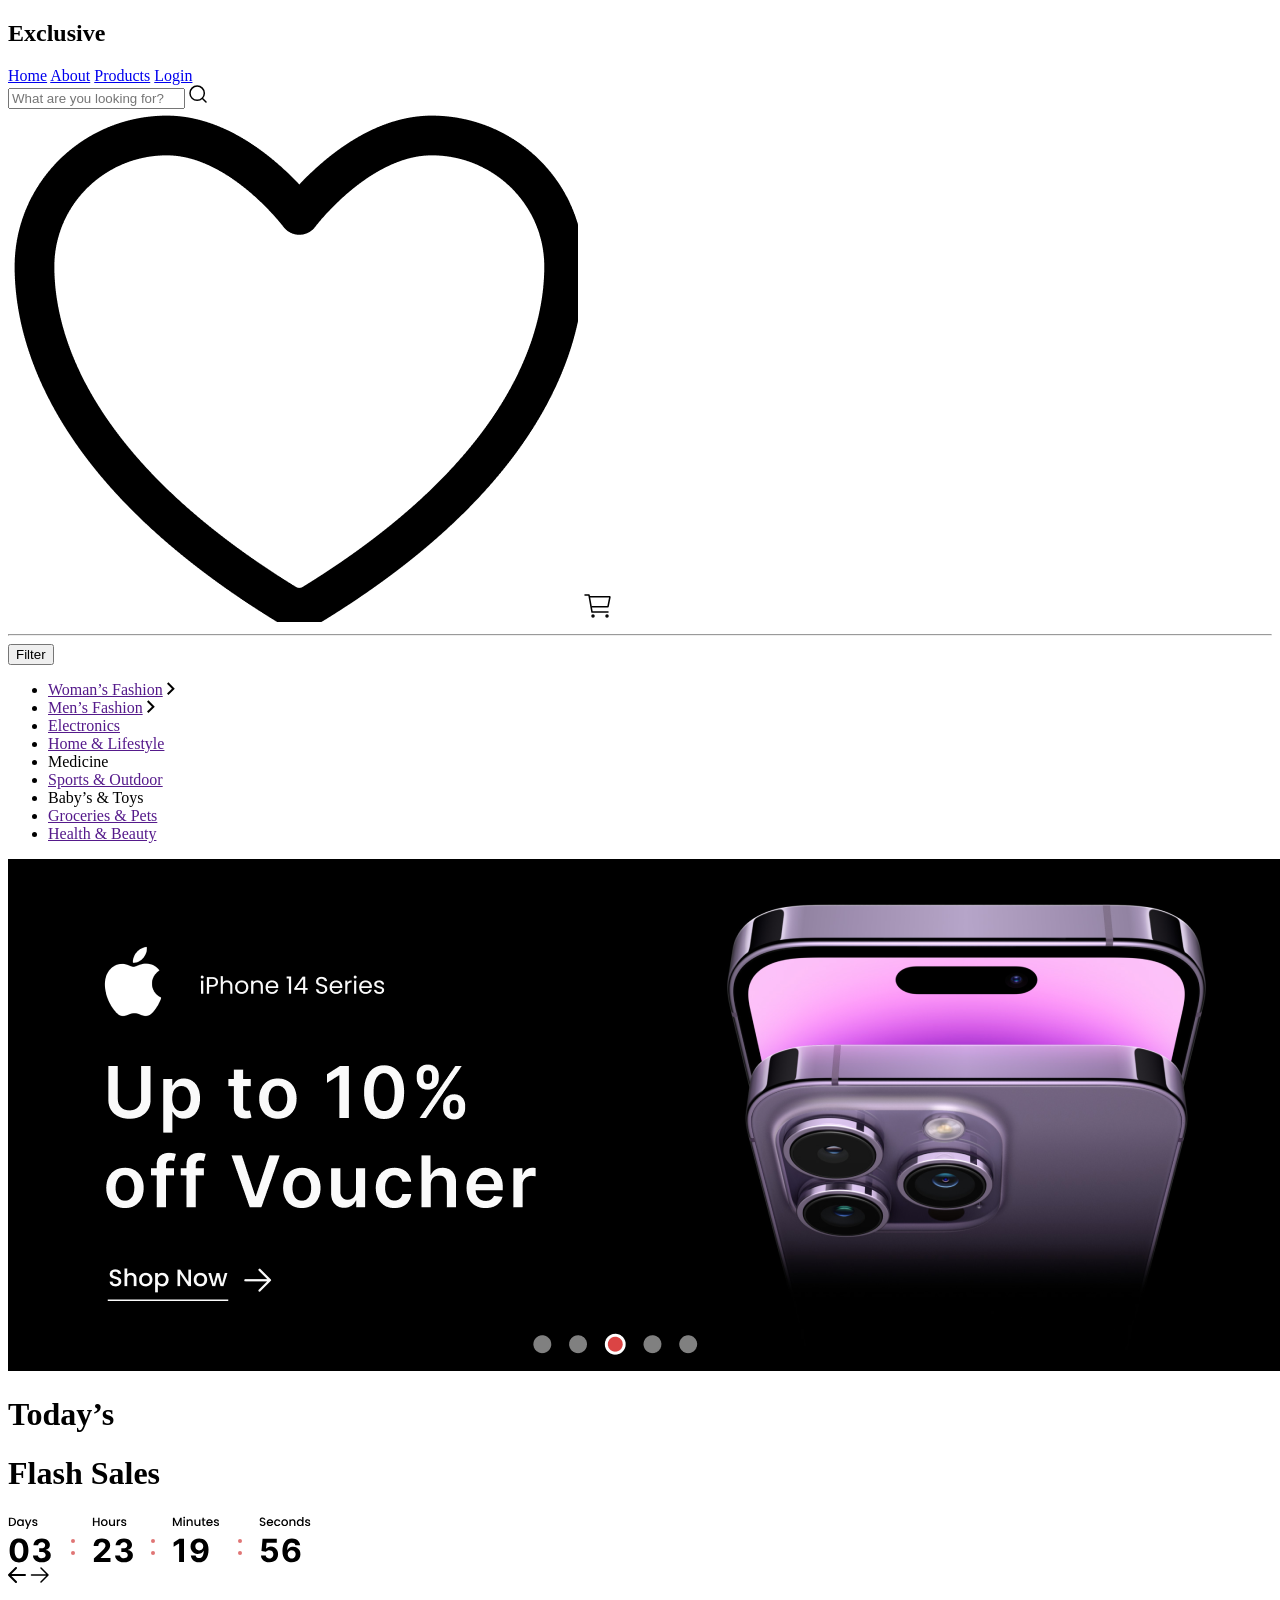
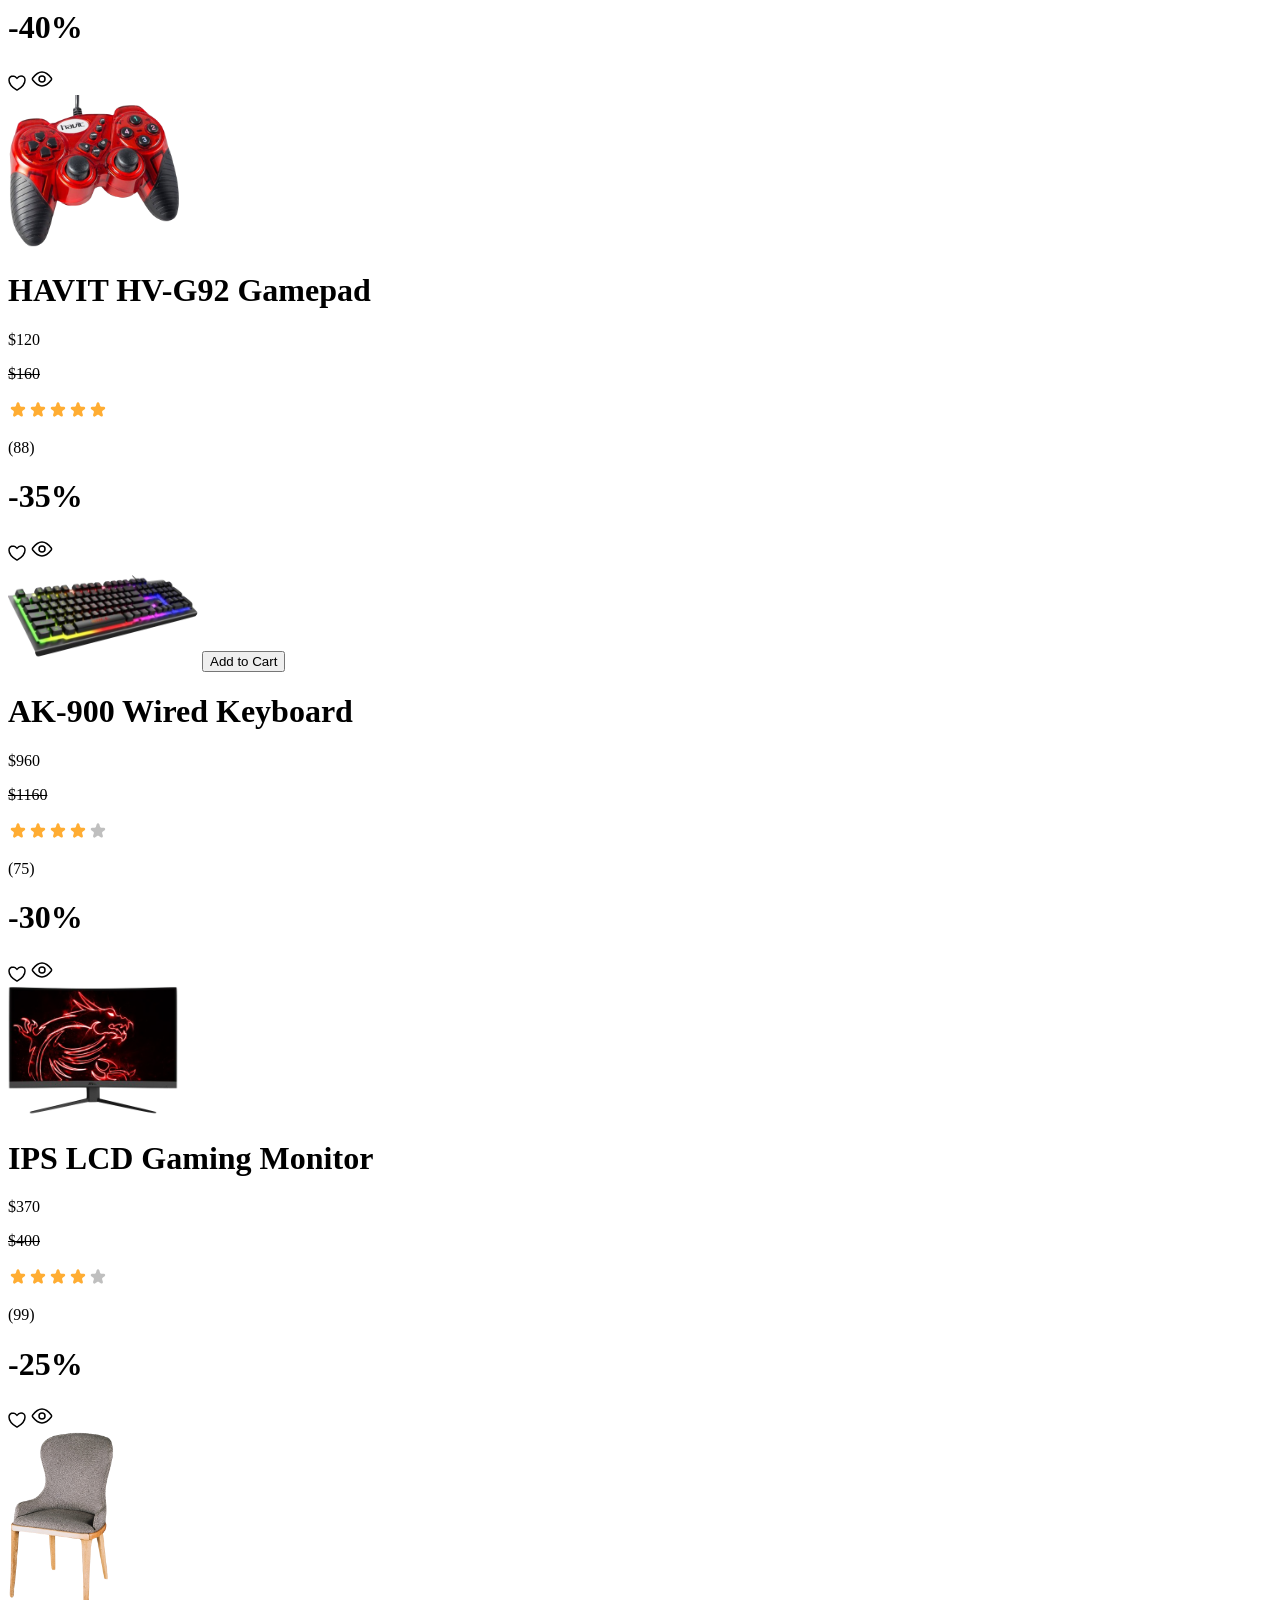
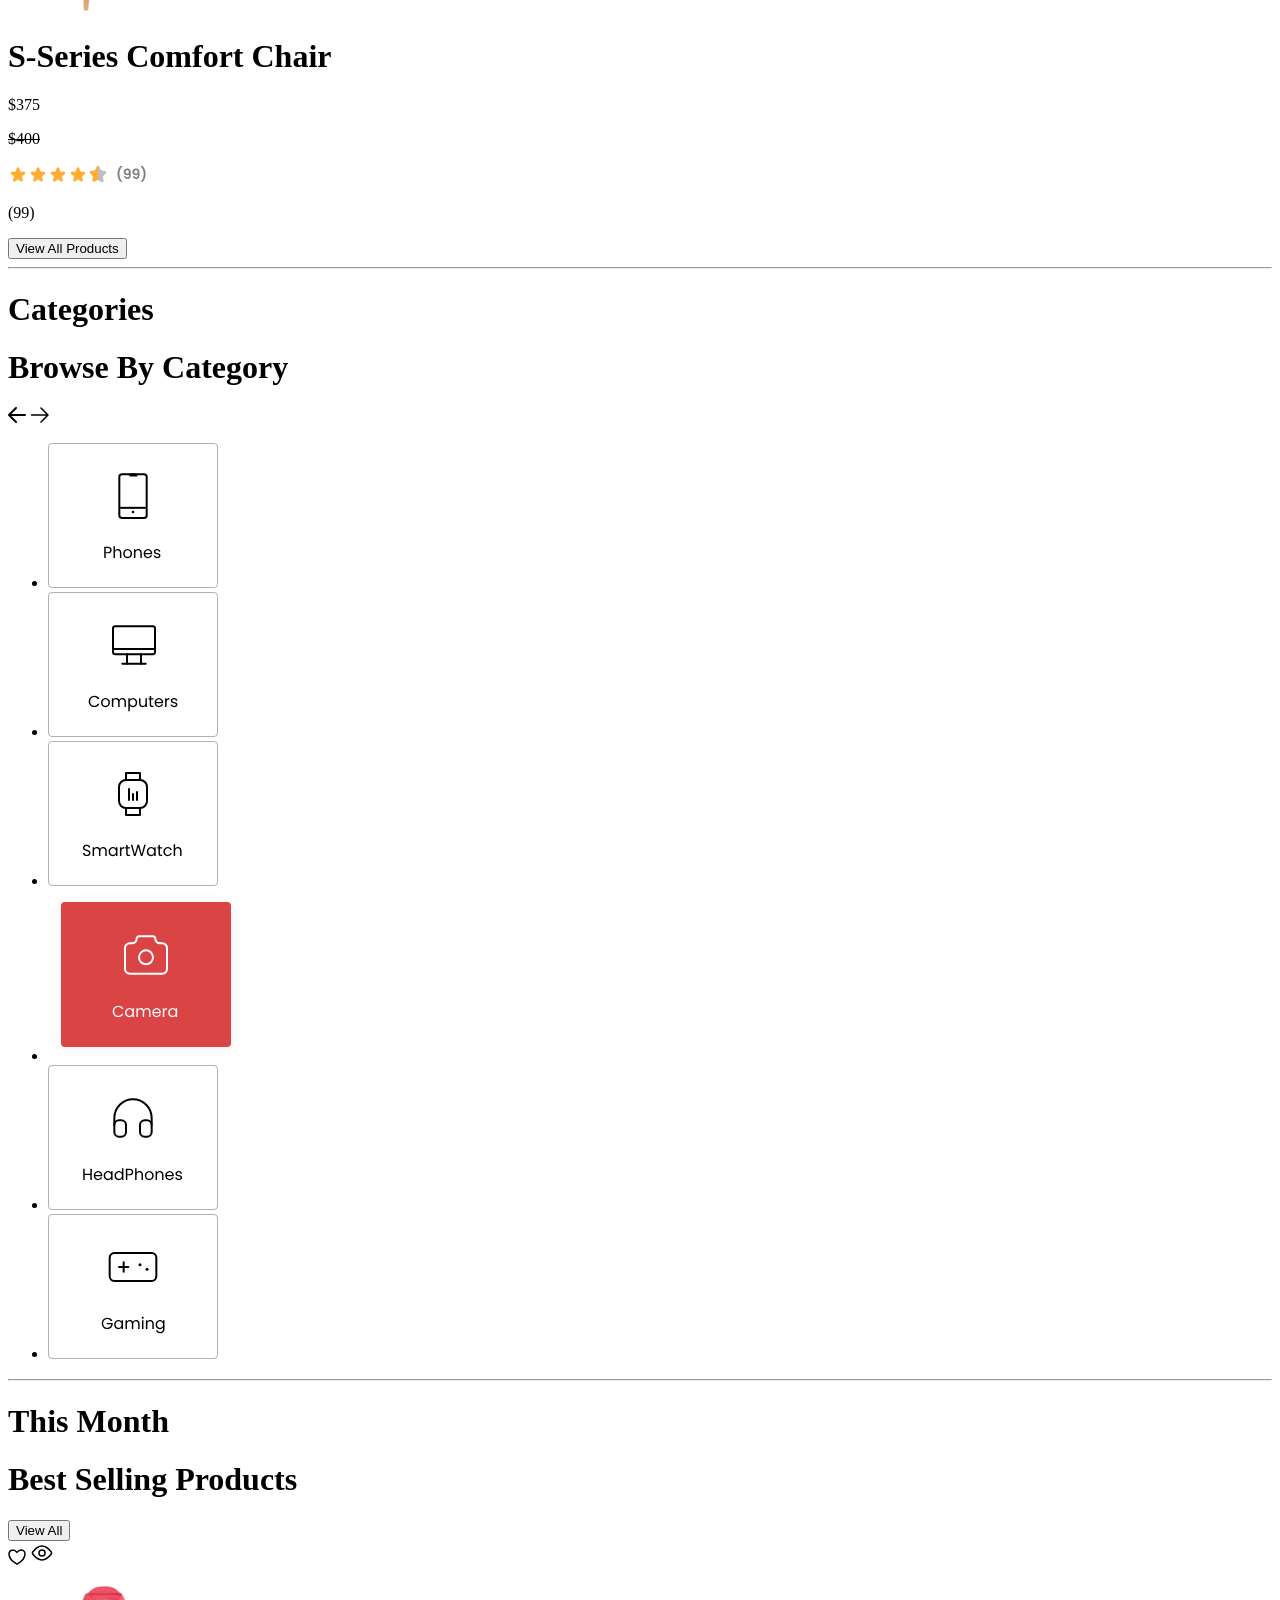
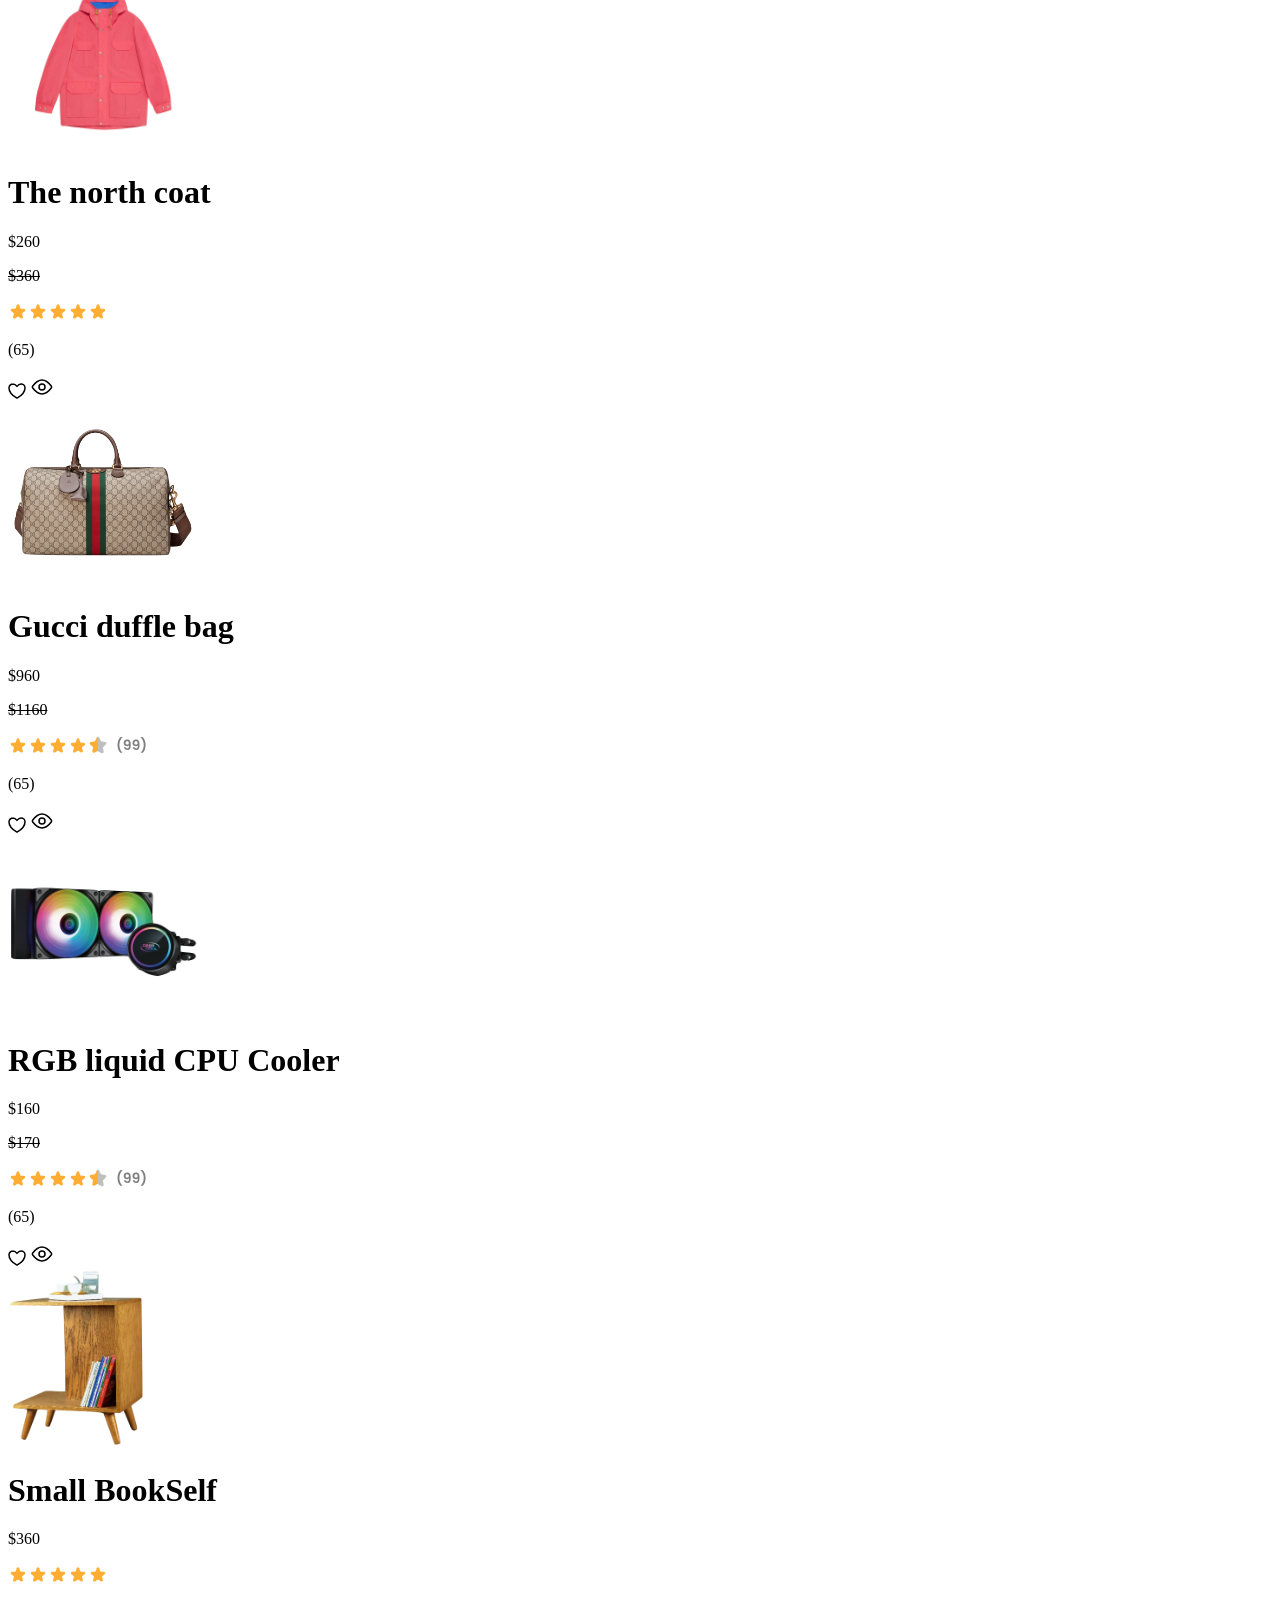
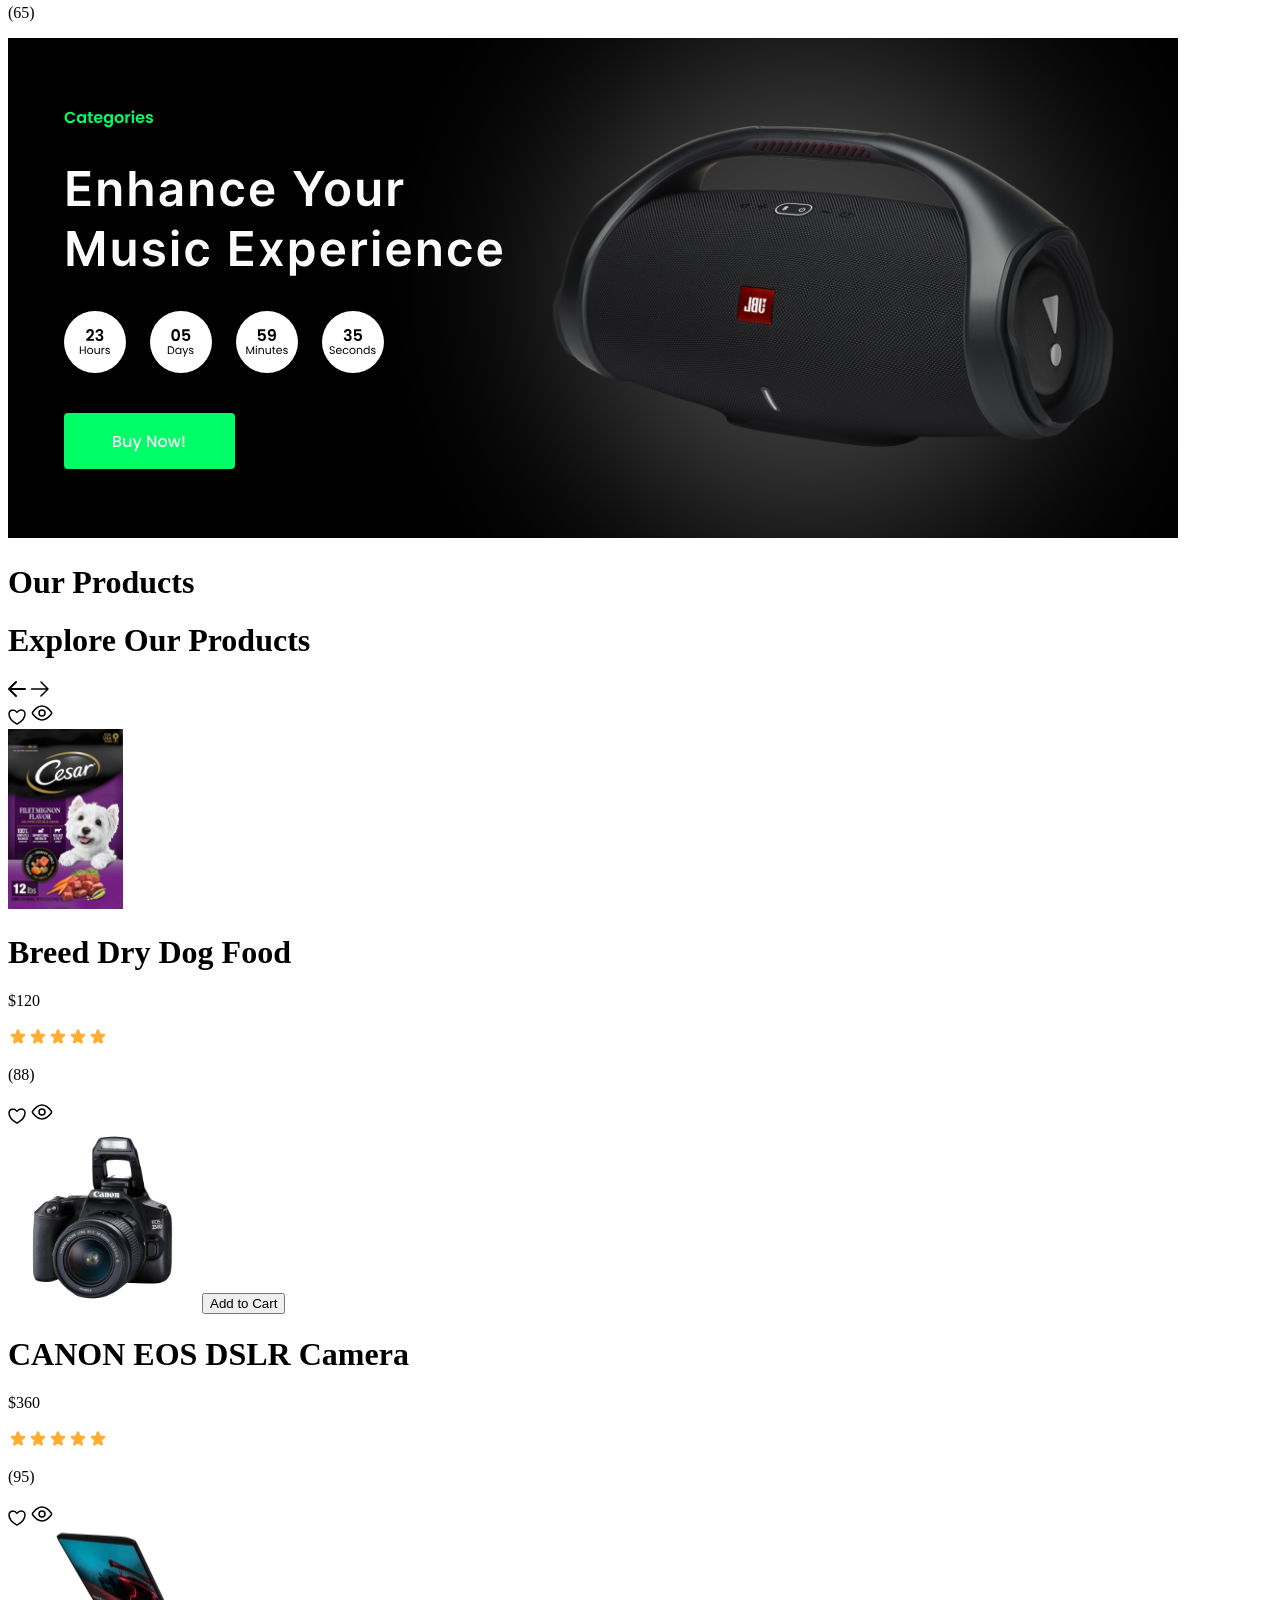
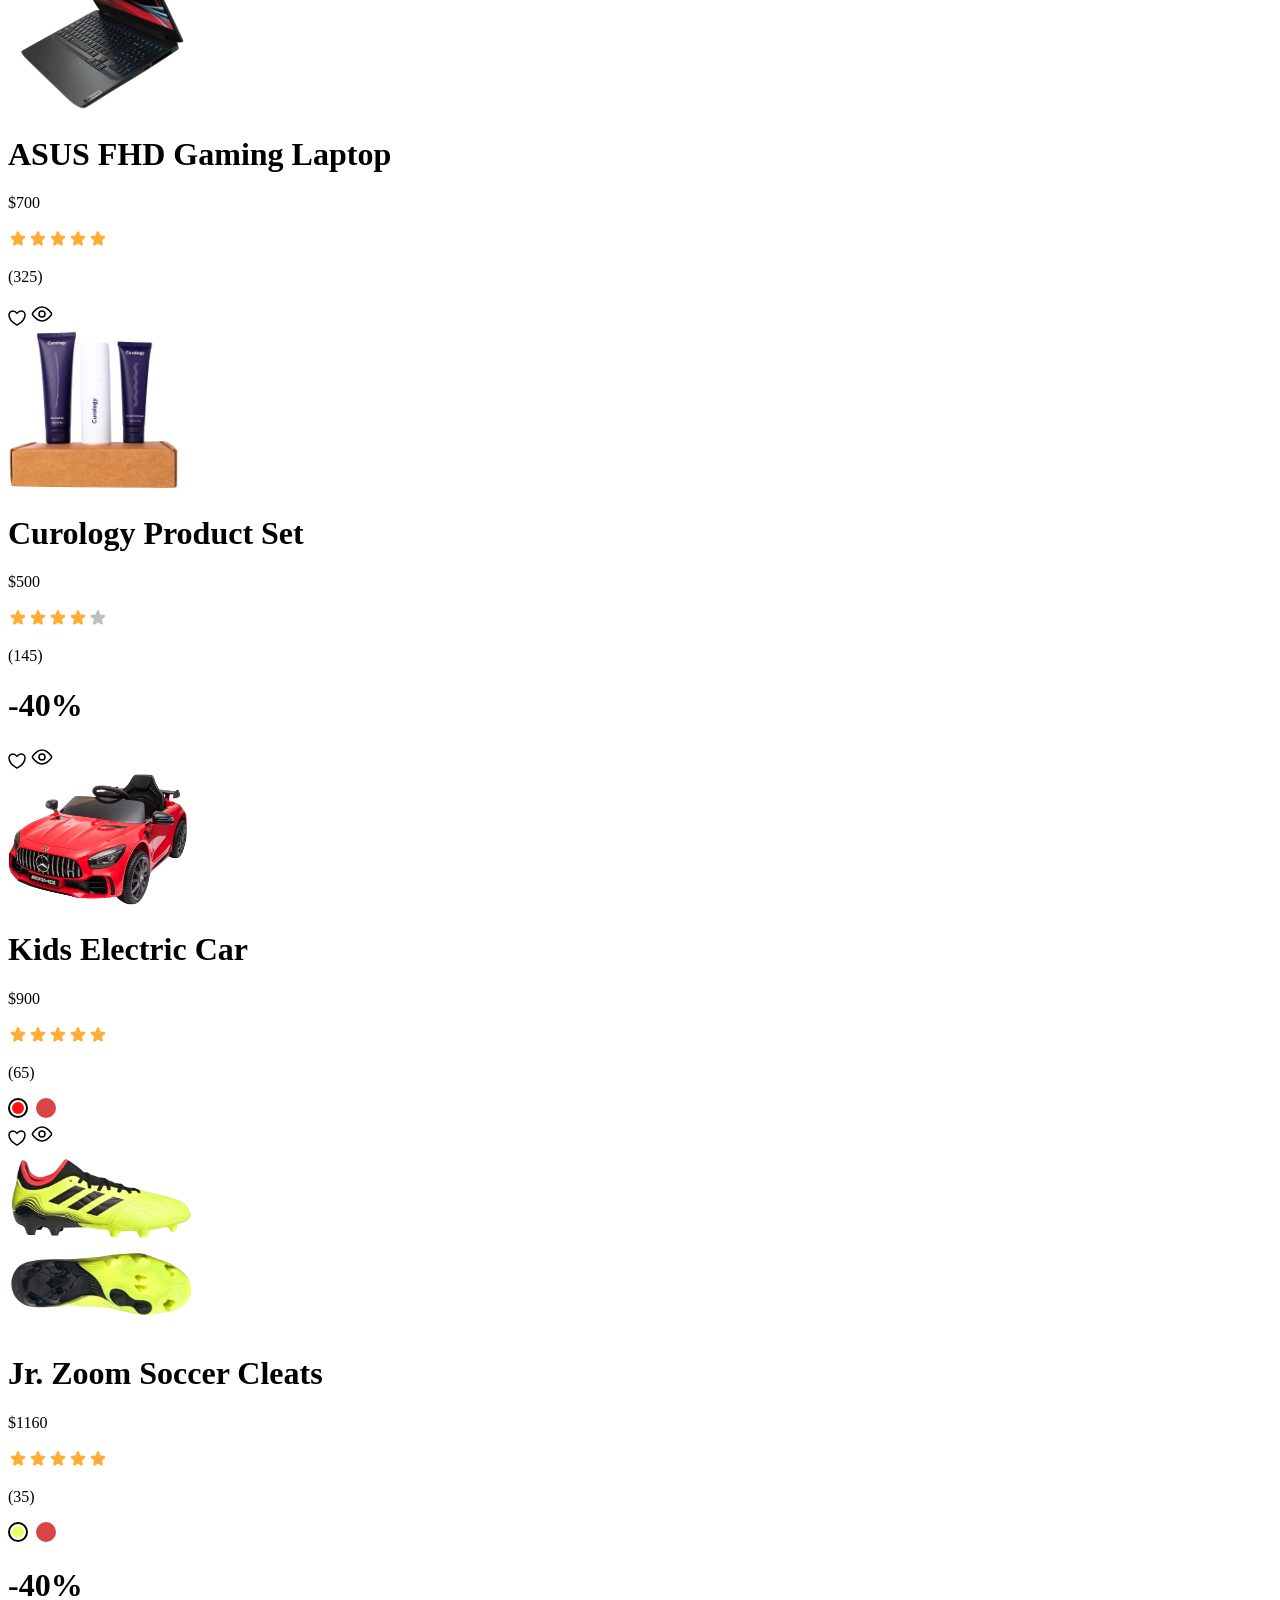
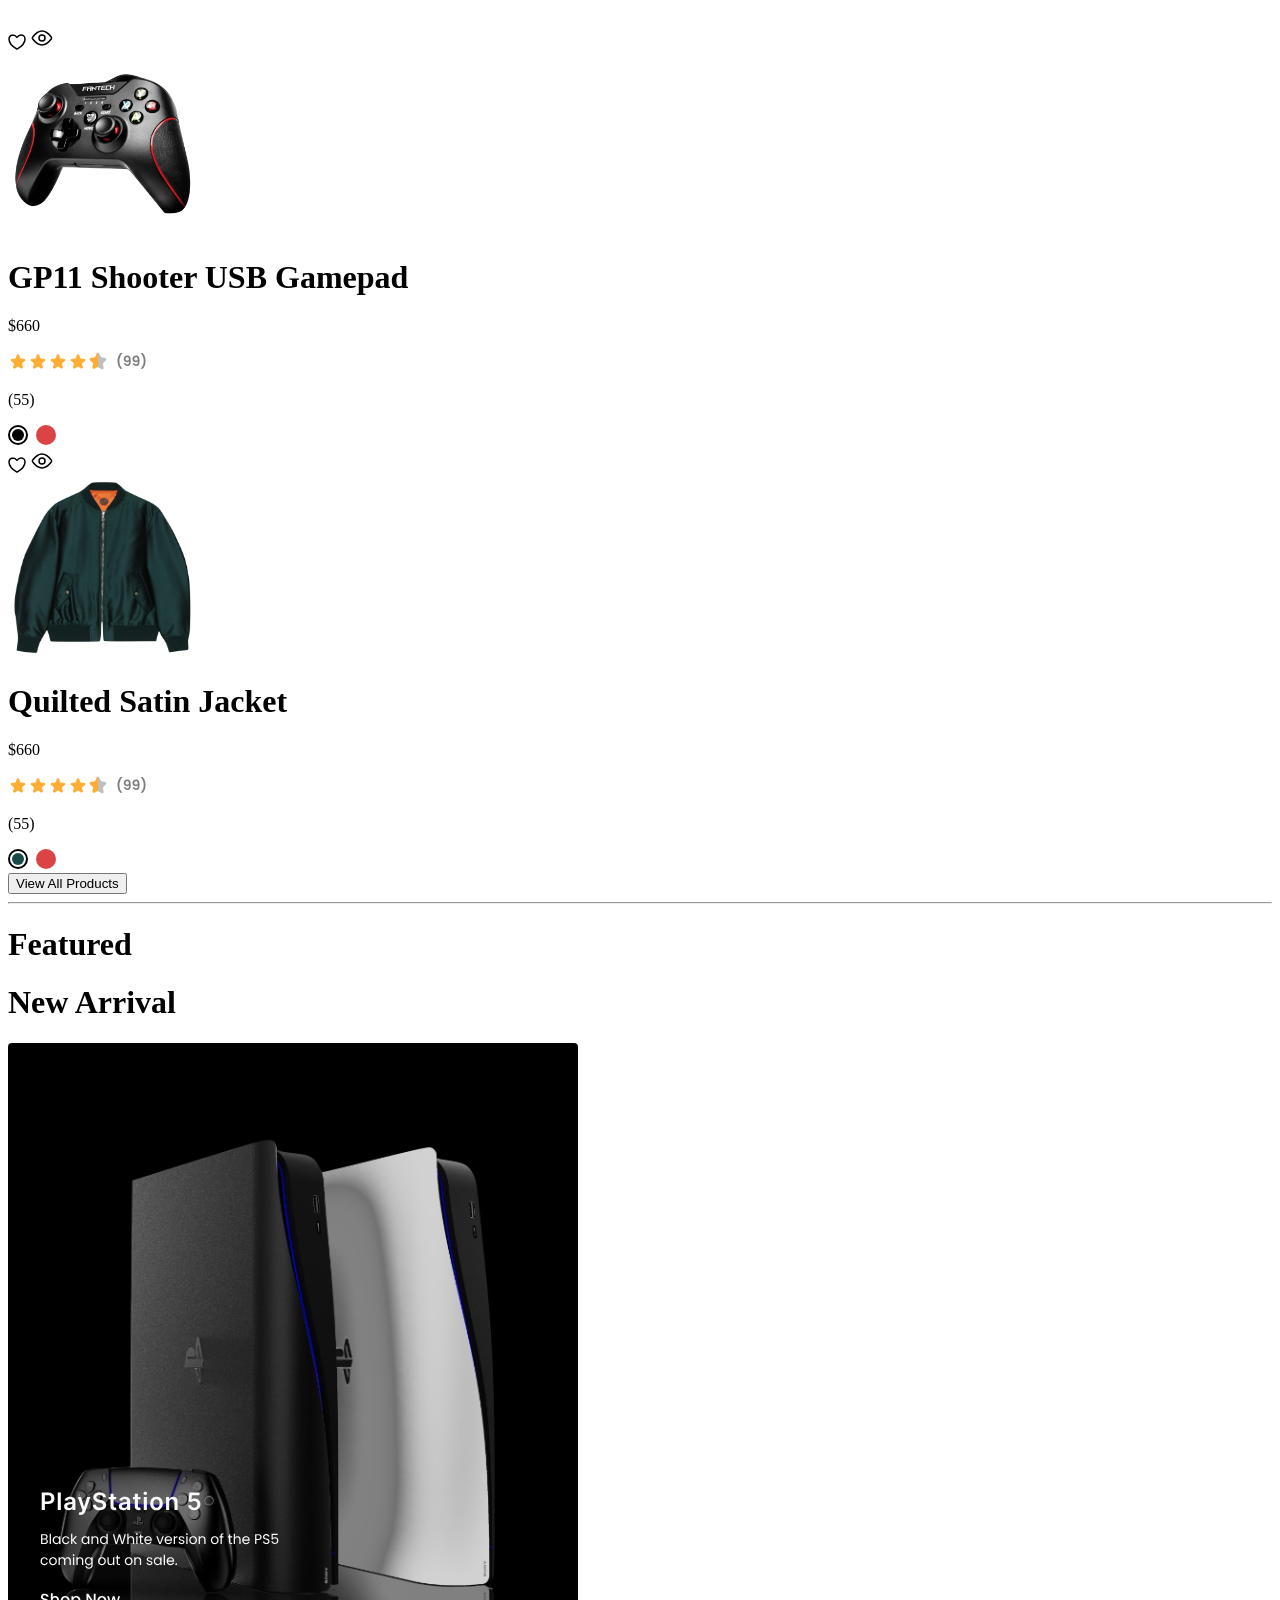
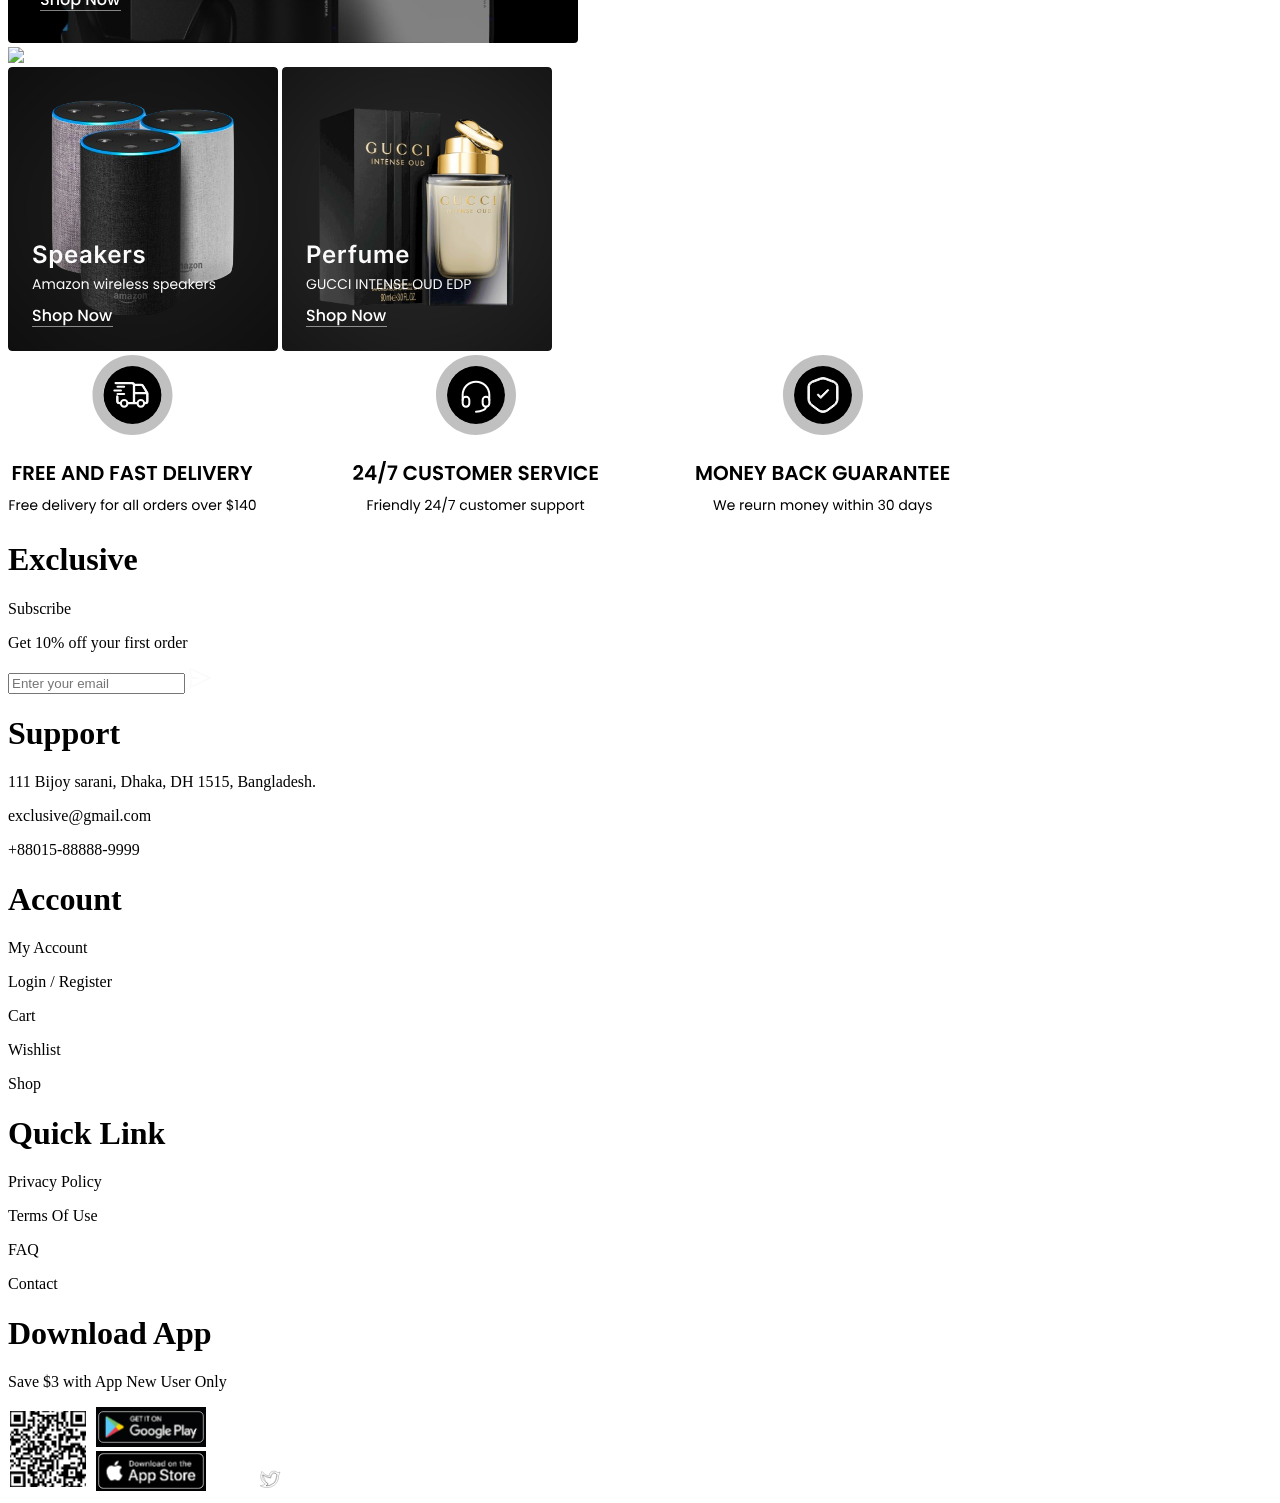
==== commit 23708266: "uplode this file" ====
--- a/index.html
+++ b/index.html
@@ -13,16 +13,16 @@
 
     <header class=" grid grid-cols-12 gap-4 items-center py-3 px-12">
         <aside class=" md:col-span-3 col-span-full text-center md:text-start ">
-            <h1 class=" text-xl font-semibold">Exclusive</h1>
+            <h1 class="w-[100px] text-center border-b-4 border-green-500 rounded-md text-xl font-semibold ">Exclusive</h1>
         </aside>
         <nav
             class=" py-4 sm:col-span-6 col-span-full sm:gap-6 gap-2 justify-self-start md:justify-self-center items-center ">
             <a class="ml-4 px-4 hover:border-b-4 hover:border-t-0 rounded-b-lg p-2 border-b-2 hover:border-green-400 text-lg"
-                href="/#">Home</a>
+                href="/ ">Home</a>
             <a class=" px-4 hover:border-b-4 hover:border-t-0 rounded-b-lg p-2 border-b-2 hover:border-green-400 text-lg"
                 href="/#">About</a>
             <a class=" px-4 hover:border-b-4 hover:border-t-0 rounded-b-lg p-2 border-b-2 hover:border-green-400 text-lg"
-                href="/#">Products</a>
+                href="./WishList.html">Products</a>
             <a class=" px-4 hover:border-b-4 hover:border-t-0 rounded-b-lg p-2 border-b-2 hover:border-green-400 text-lg"
                 href="/login.html">Login</a>
         </nav>
@@ -35,8 +35,8 @@
                     <img class="absolute top-2 right-2" src="./images/search.svg" />
                 </div>
                 <div class=" flex justify-between items-center gap-4">
-                    <img class="h-6" src="./images/./love.png" />
-                    <img class=" h-8 w-8" src="./images/./Cart1.svg" />
+                   <a  class="h-8 w-8 cursor-pointer"> <img  src="./images/./love.png" /></a>
+                    <a href="./cart.html" class="h-8 w-8 cursor-pointer"><img  src="./images/./Cart1.svg" /></a>
                 </div>
             </div>
         </div>
@@ -44,8 +44,11 @@
     <hr />
 
     <main class=" grid grid-cols-12 gap-4 py-6 px-12">
-        <div class=" md:col-span-3 col-span-full text-black">
-            <div class="">
+        <div class=" group  md:col-span-3 col-span-full text-black">
+            <button class=" block sm:hidden  ">
+                Filter
+            </button>
+            <div class="hidden sm:block group-hover:block">
                 <ul class=" space-y-4">
                     <li class=" flex justify-start sm:gap-14 gap-4 items-center"><a href="">Woman’s Fashion</a>
                         <img class="" src="./images/rightArrow.svg" />
@@ -361,6 +364,7 @@
 
 
     </div>
+    <!-- Today -->
     <div class=" grid grid-cols-12 px-12 sm:pt-20 sm:pb-12 pt-4">
         <div class=" grid col-span-12">
             <img src="./images/musicBanner.svg" />
@@ -629,9 +633,10 @@
     <div class="w-full flex justify-center px-12 py-8">
         <img src="./images/Frame 702.svg" />
     </div>
-    <div class=' grid grid-cols-6 sm:grid-cols-12 px-12 gap-4 h-full  sm:h-[500px] w-full bg-black text-white py-24'>
-
-        <div class=" grid col-span-2 justify-self-center">
+
+    <div class='grid sm:grid-cols-10 px-4 sm:px-12 sm:justify-self-center gap-12 sm:gap-4 h-full w-full  sm:h-[500px] bg-black text-white py-24'>
+
+        <div class=" grid sm:col-span-2 justify-self-center">
             <div class="flex flex-col">
                 <h1 class=" text-lg font-bold mb-4">Exclusive</h1>
                 <p class=" text-md mb-3">Subscribe</p>
@@ -645,7 +650,7 @@
             </div>
         </div>
 
-        <div class=" grid col-span-2 justify-self-center">
+        <div class=" grid sm:col-span-2 justify-self-center">
             <div class="flex flex-col">
                 <h1 class=" text-lg font-bold mb-4">Support</h1>
                 <p class=" text-md mb-3 text-gray-400">111 Bijoy sarani, Dhaka, DH 1515,
@@ -656,7 +661,7 @@
             </div>
         </div>
 
-        <div class=" grid col-span-2 justify-self-center">
+        <div class=" grid sm:col-span-2 sm:justify-self-center">
             <div class="flex flex-col">
                 <h1 class=" text-lg font-bold mb-4">Account</h1>
                 <p class=" text-md mb-3 text-gray-400">My Account</p>
@@ -668,7 +673,7 @@
             </div>
         </div>
 
-        <div class=" grid col-span-2 justify-self-center">
+        <div class=" grid sm:col-span-2 sm:justify-self-center">
             <div class="flex flex-col">
                 <h1 class=" text-lg font-bold mb-4">Quick Link</h1>
                 <p class=" text-md mb-3 text-gray-400">Privacy Policy</p>
@@ -688,6 +693,7 @@
             </div>
         </div>
     </div>
+
 </body>
 
 </html>
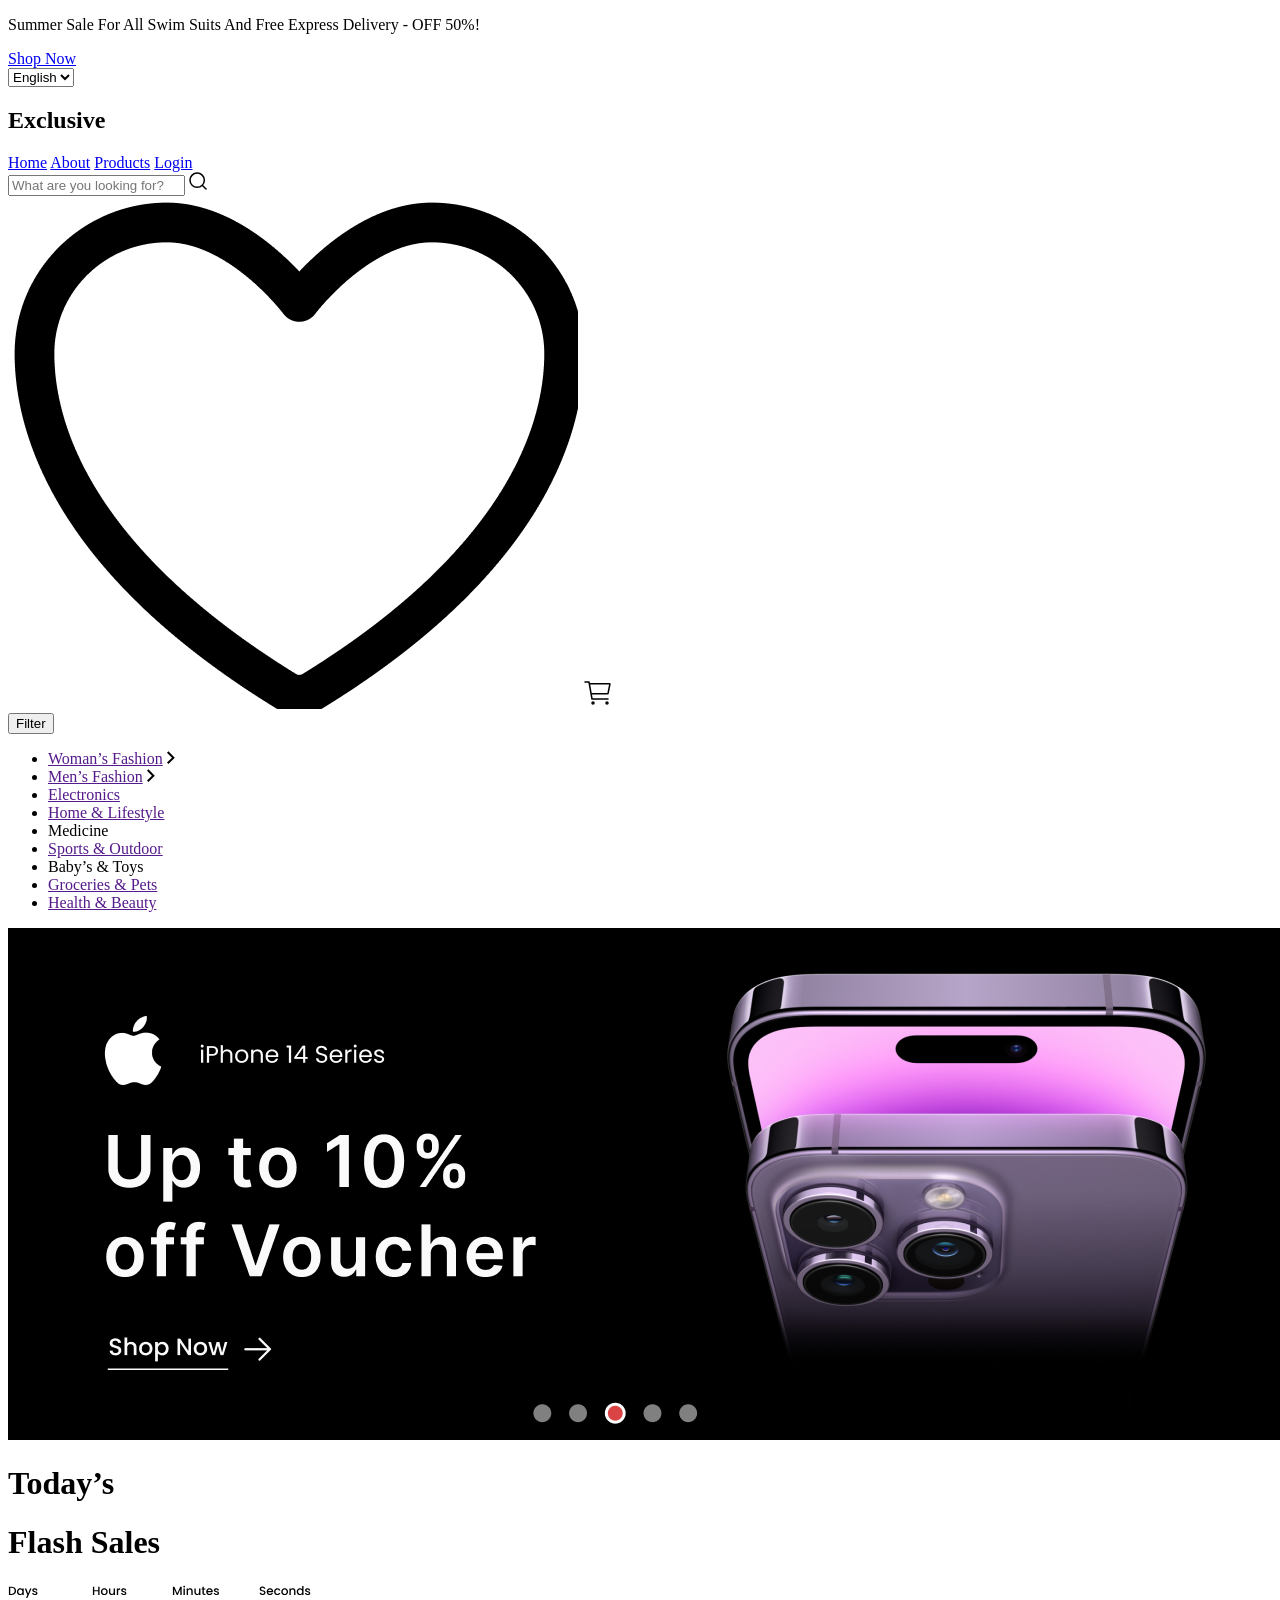
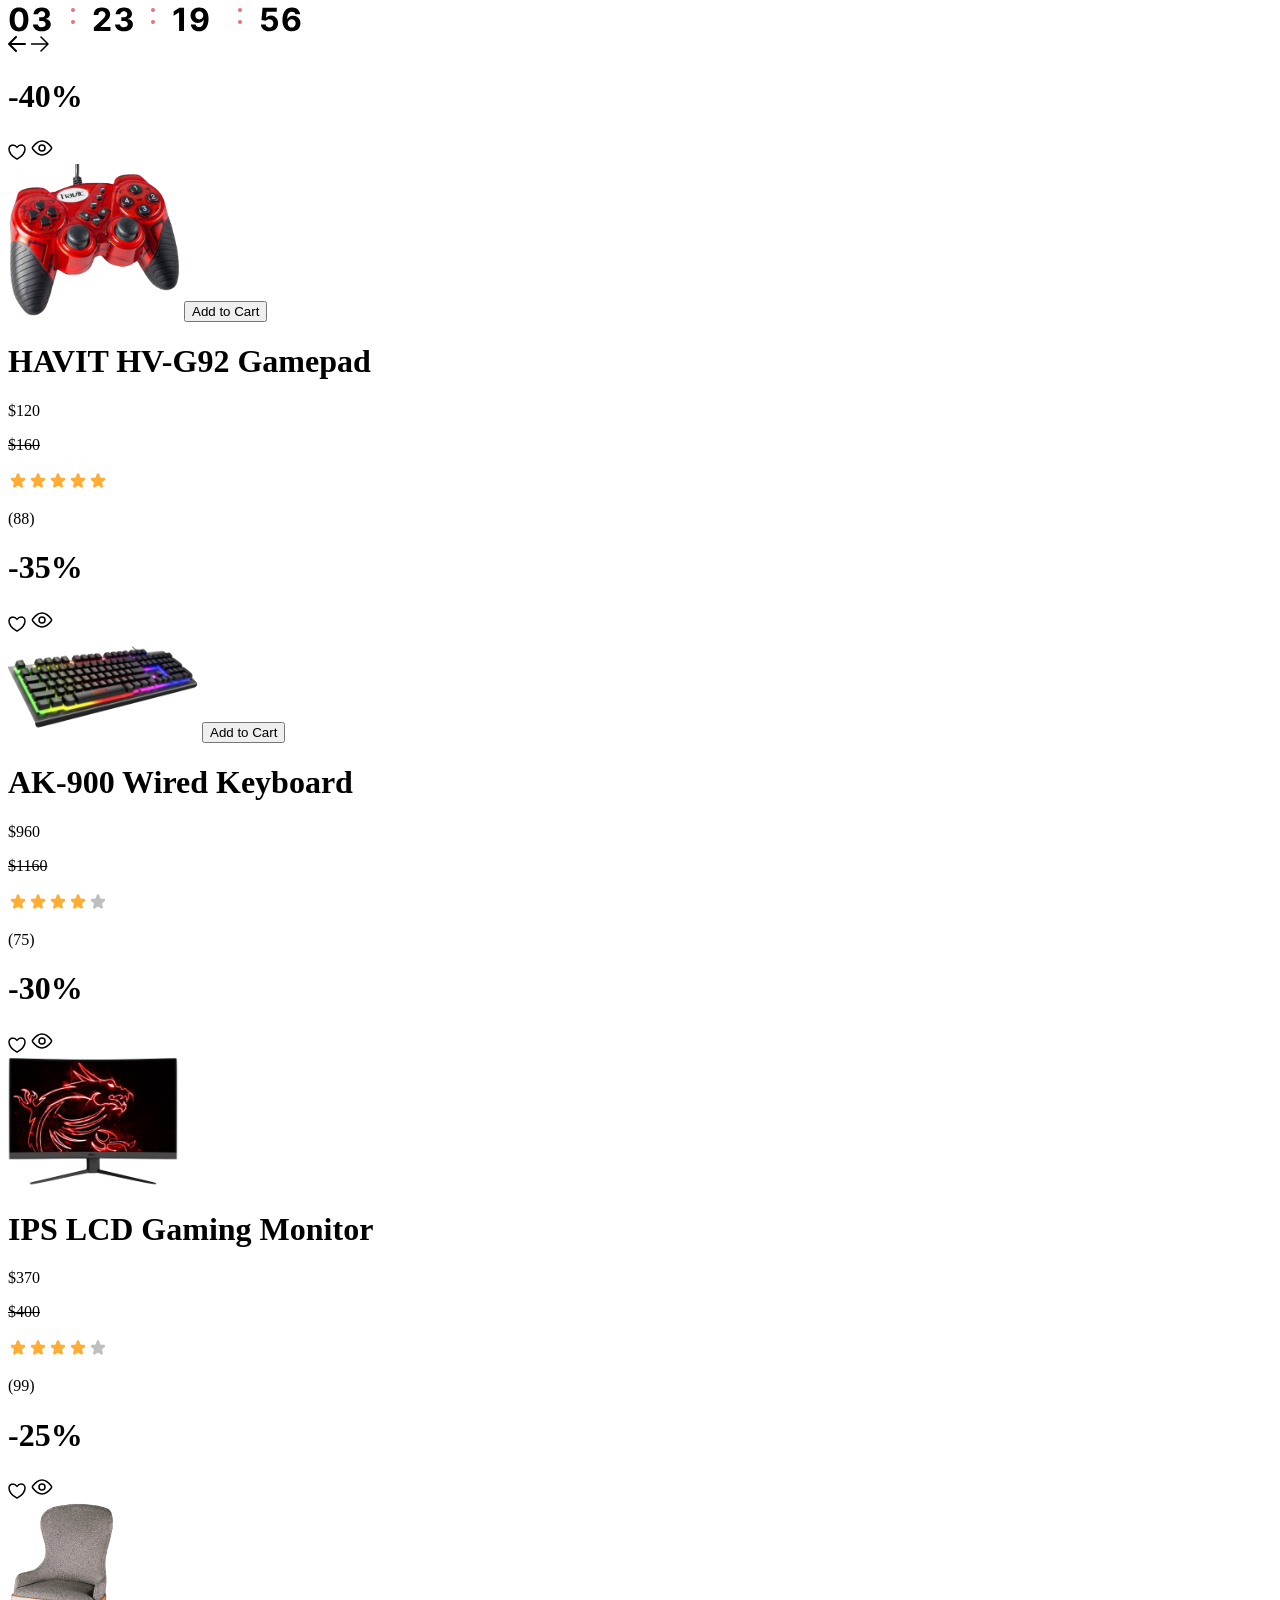
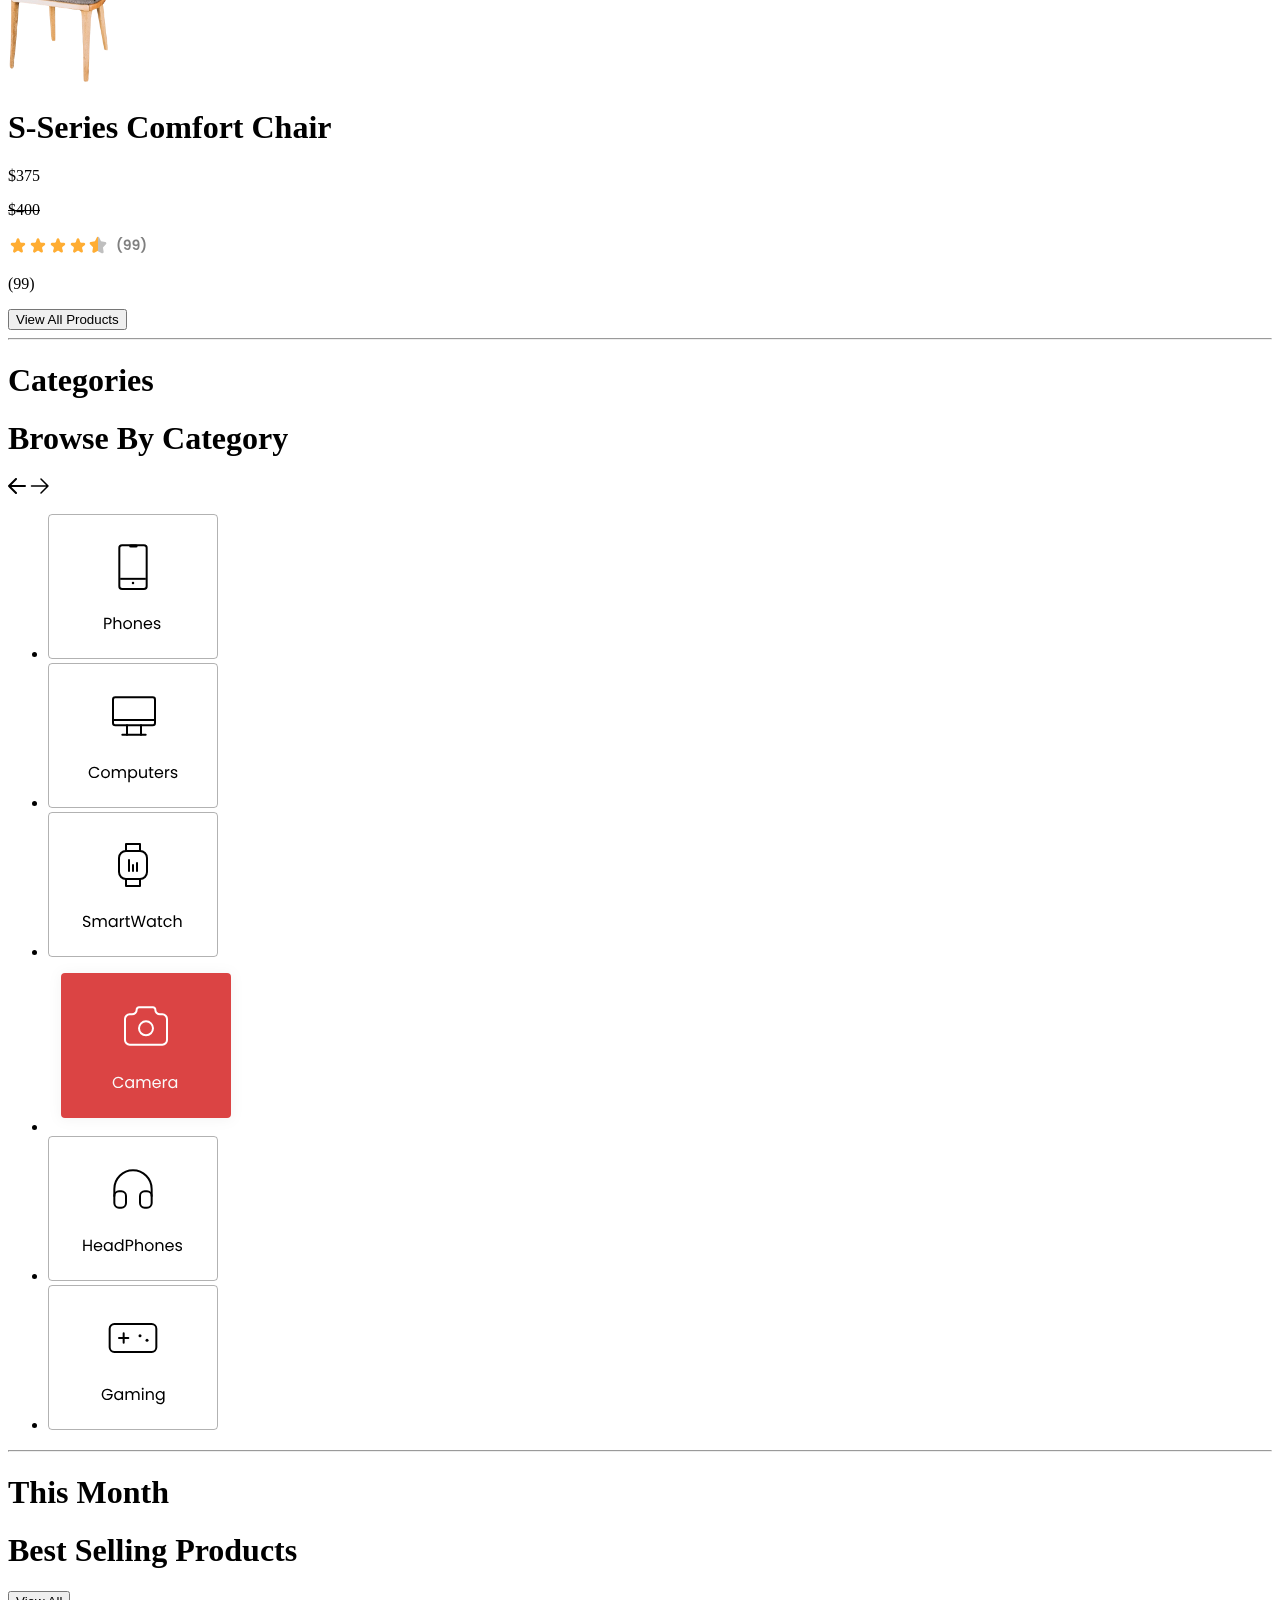
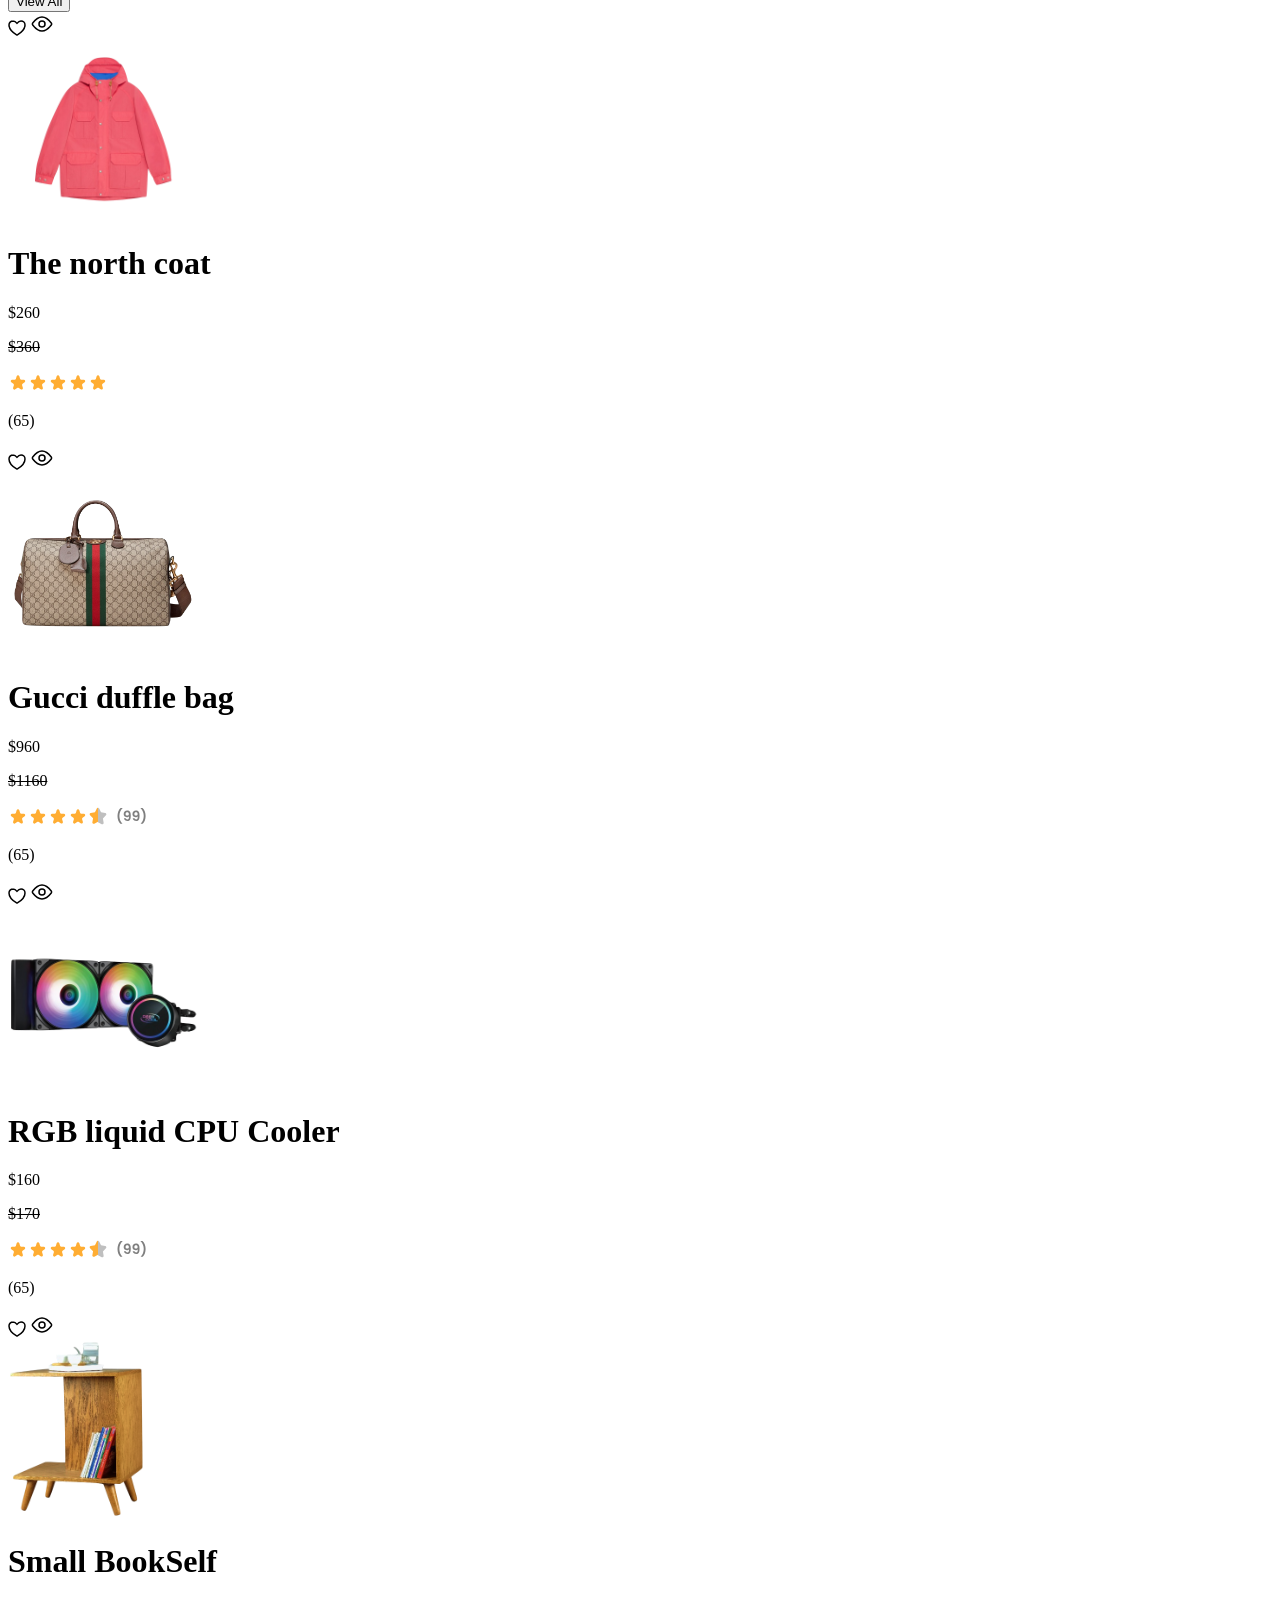
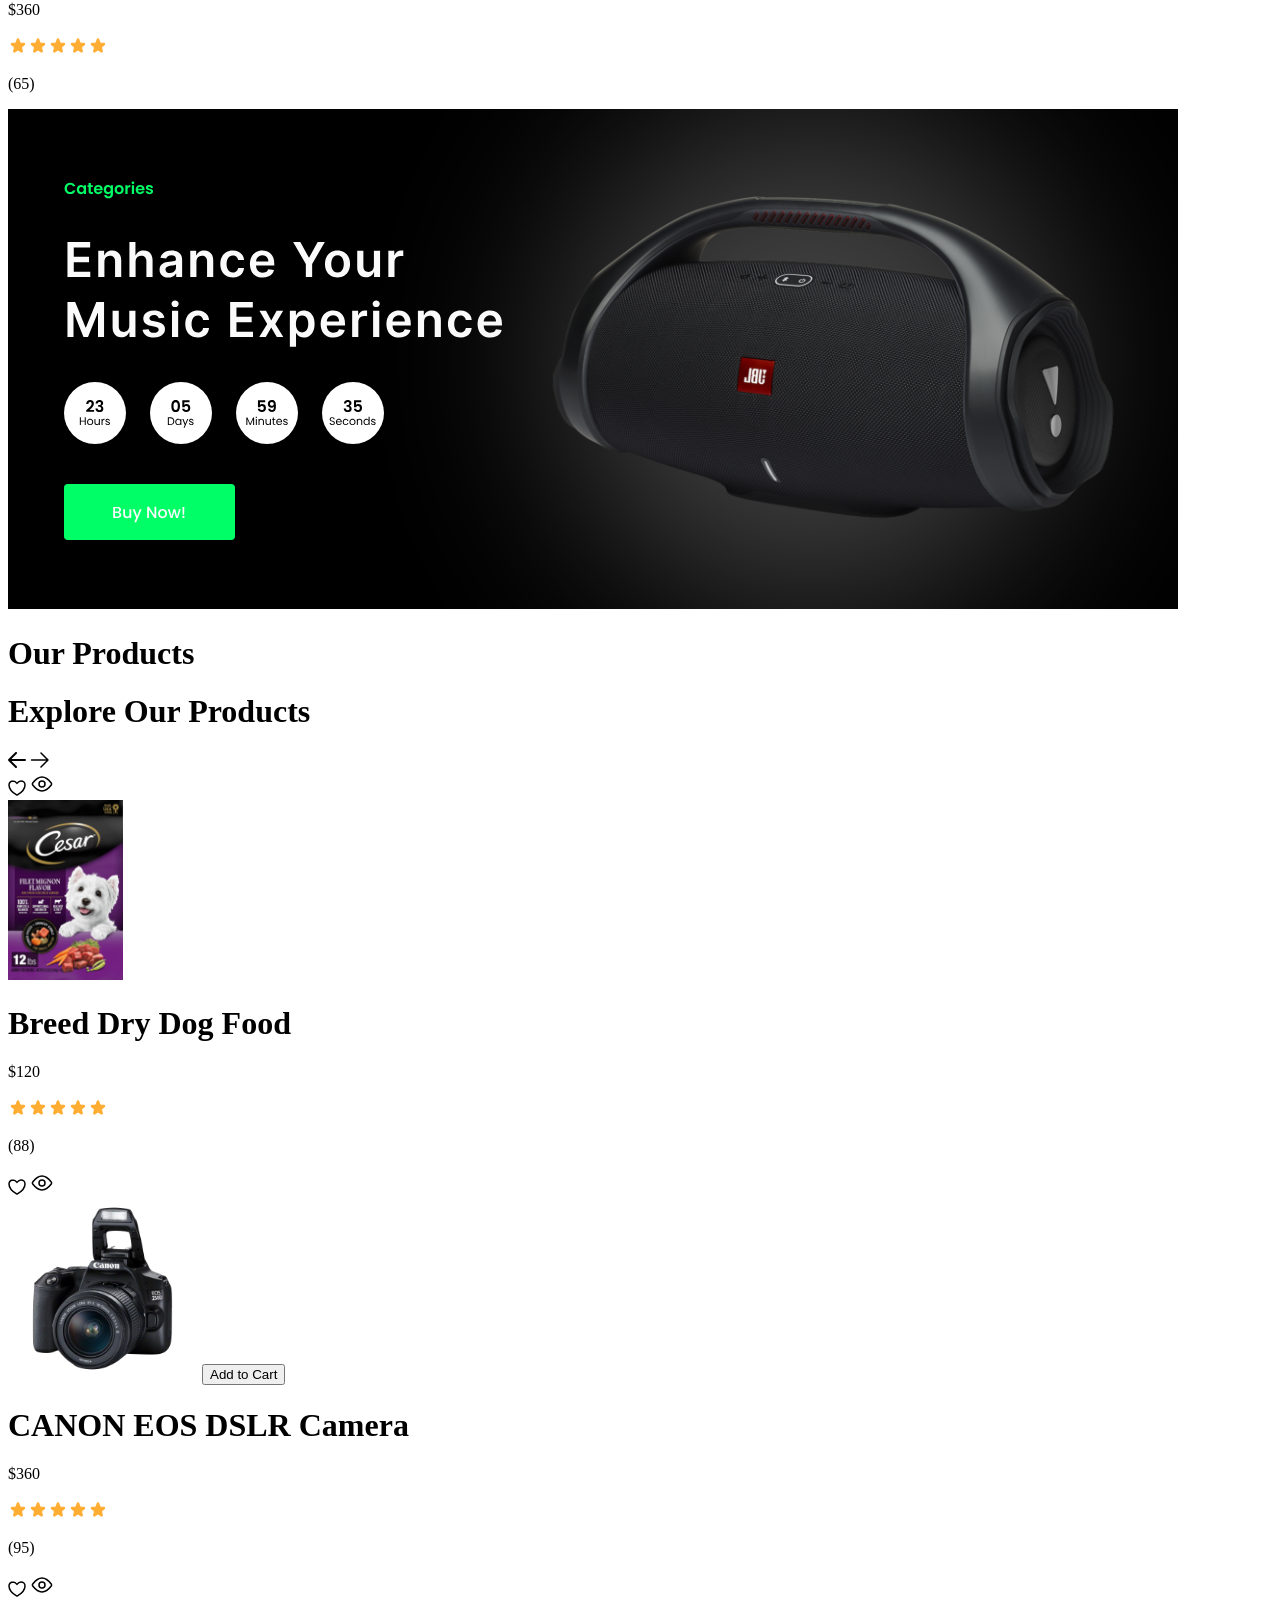
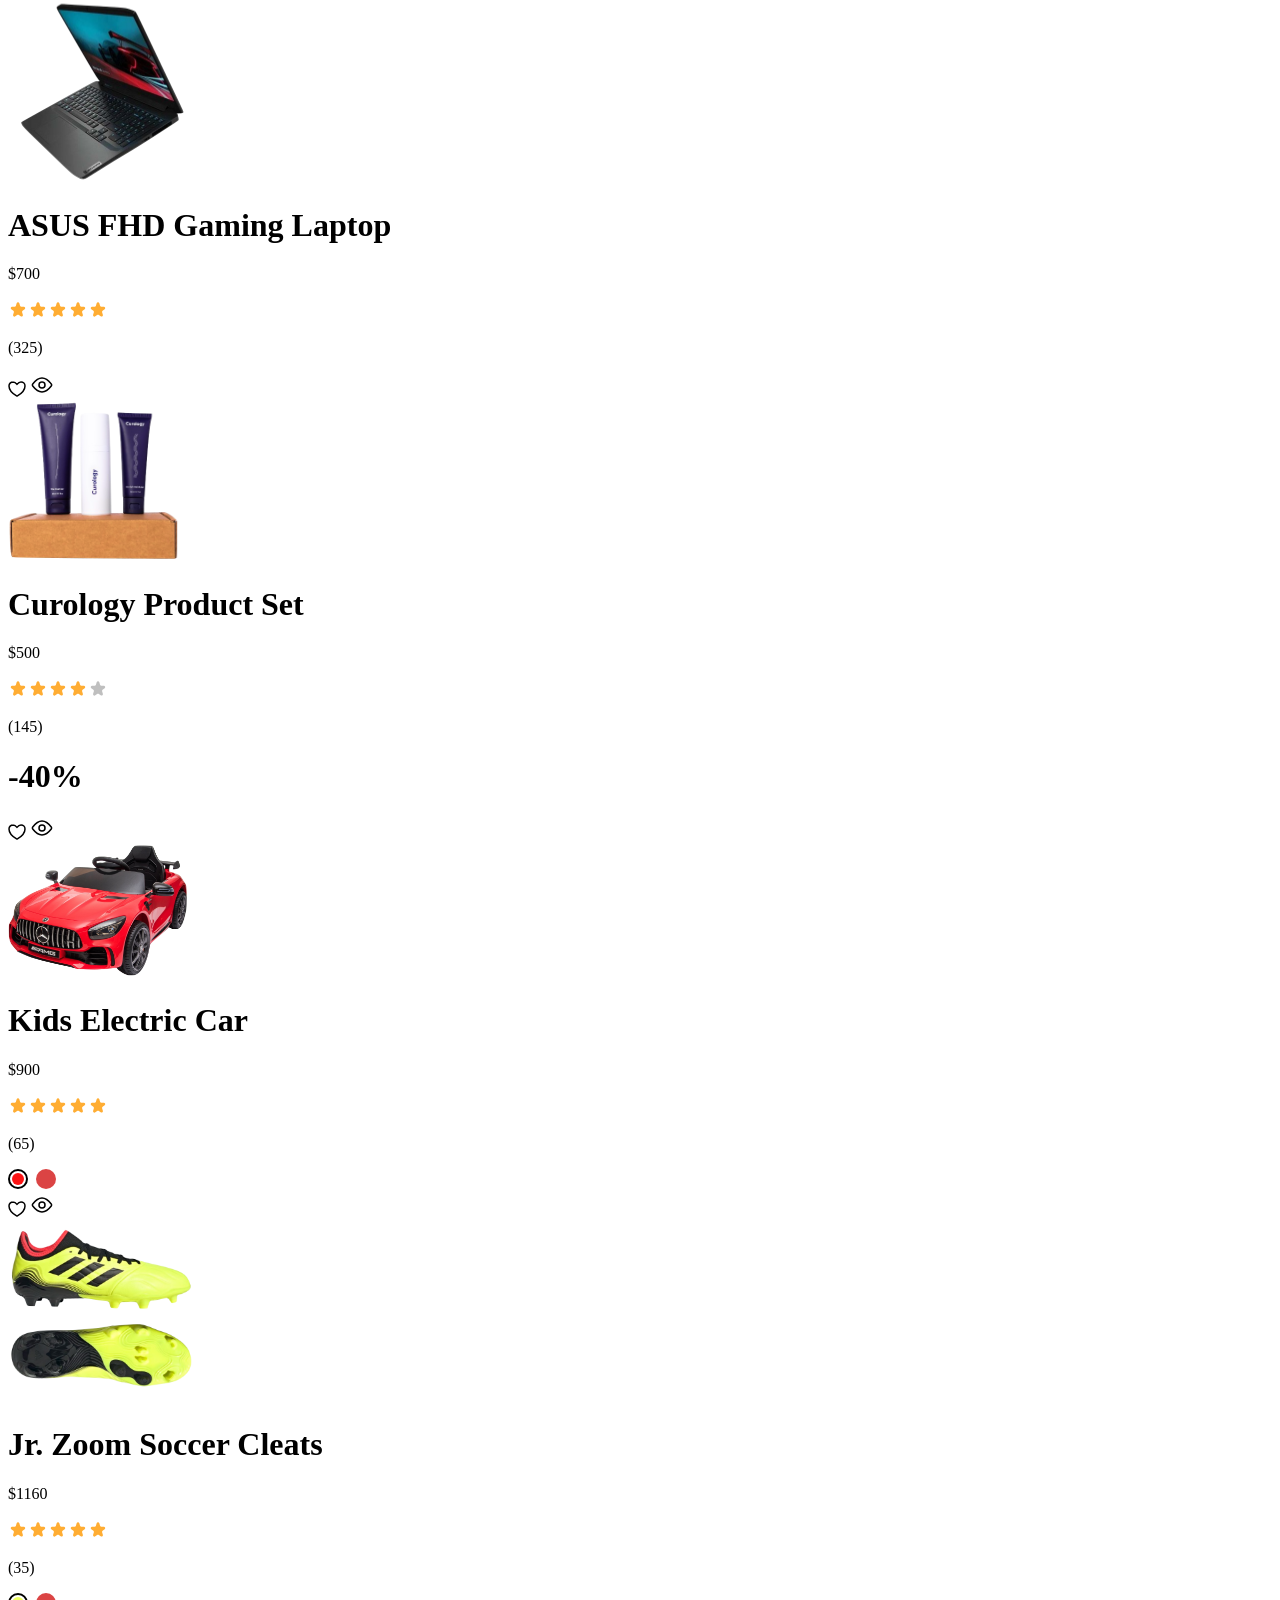
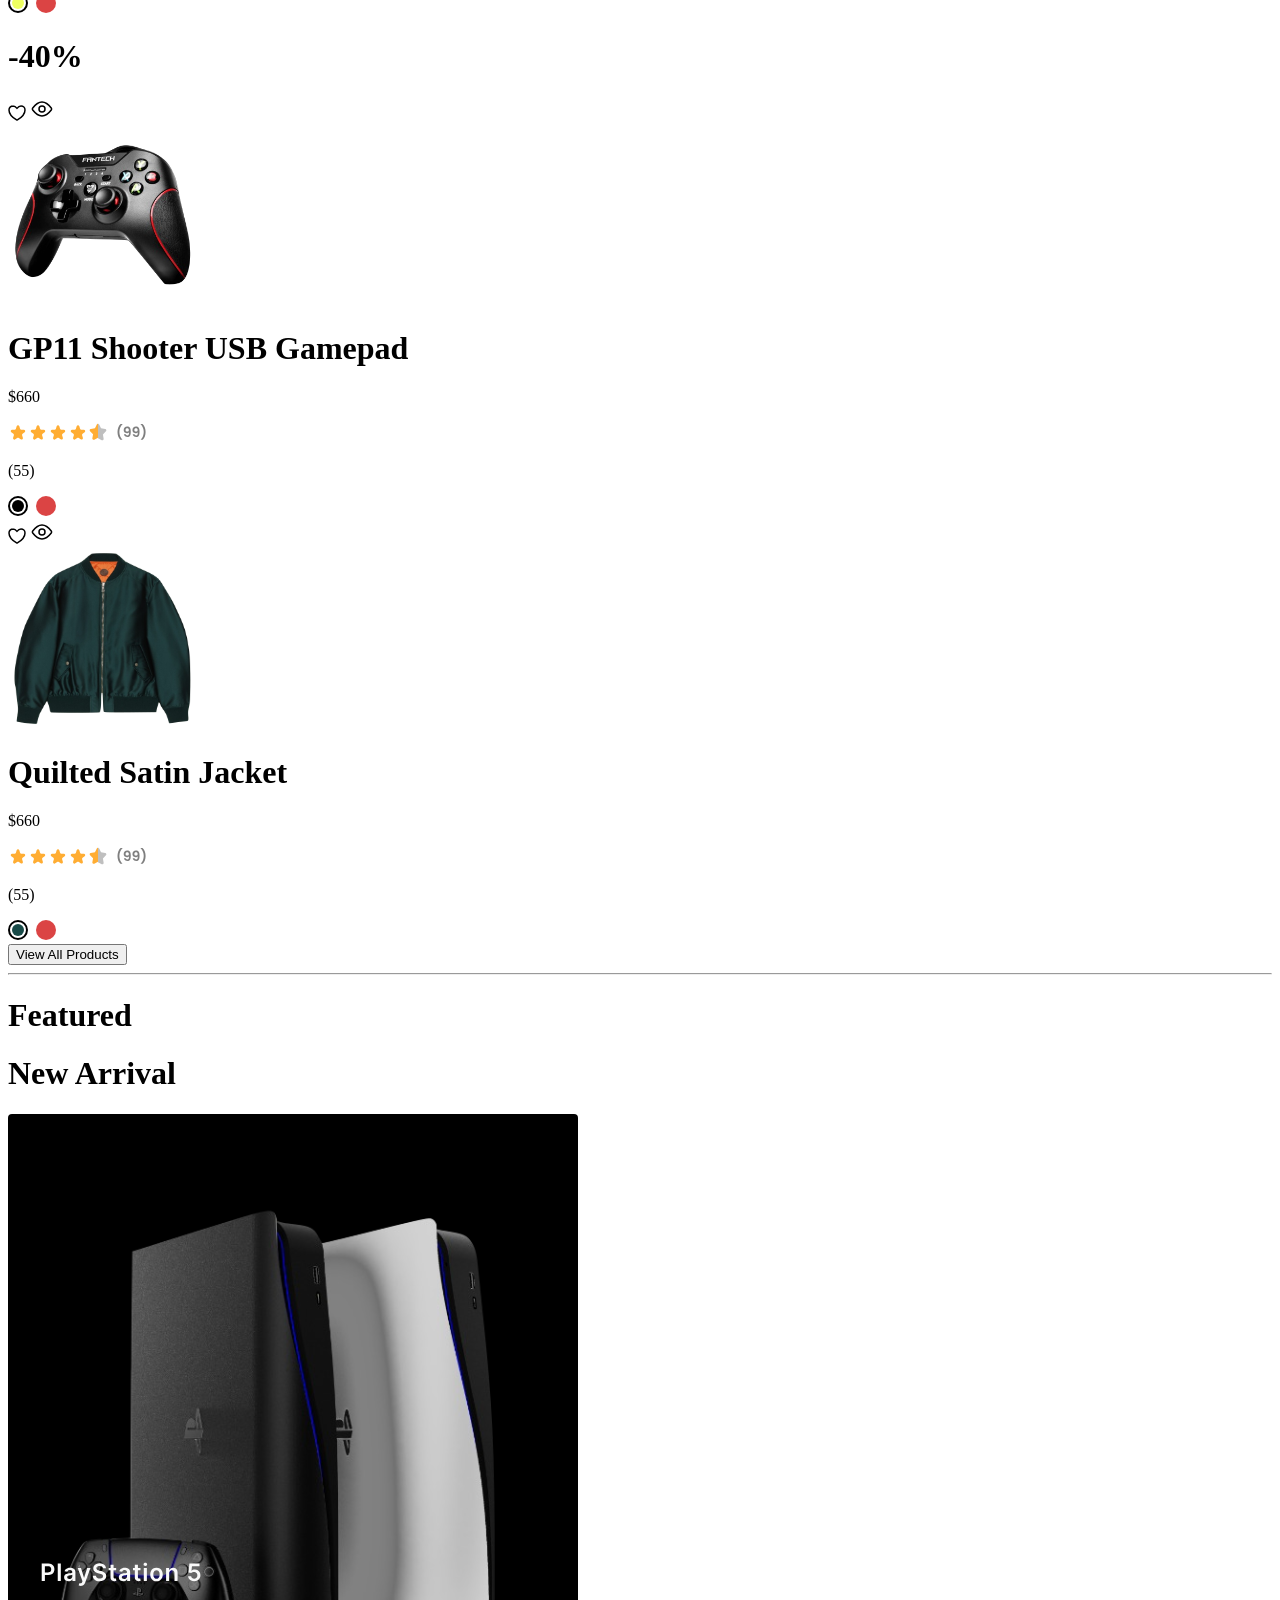
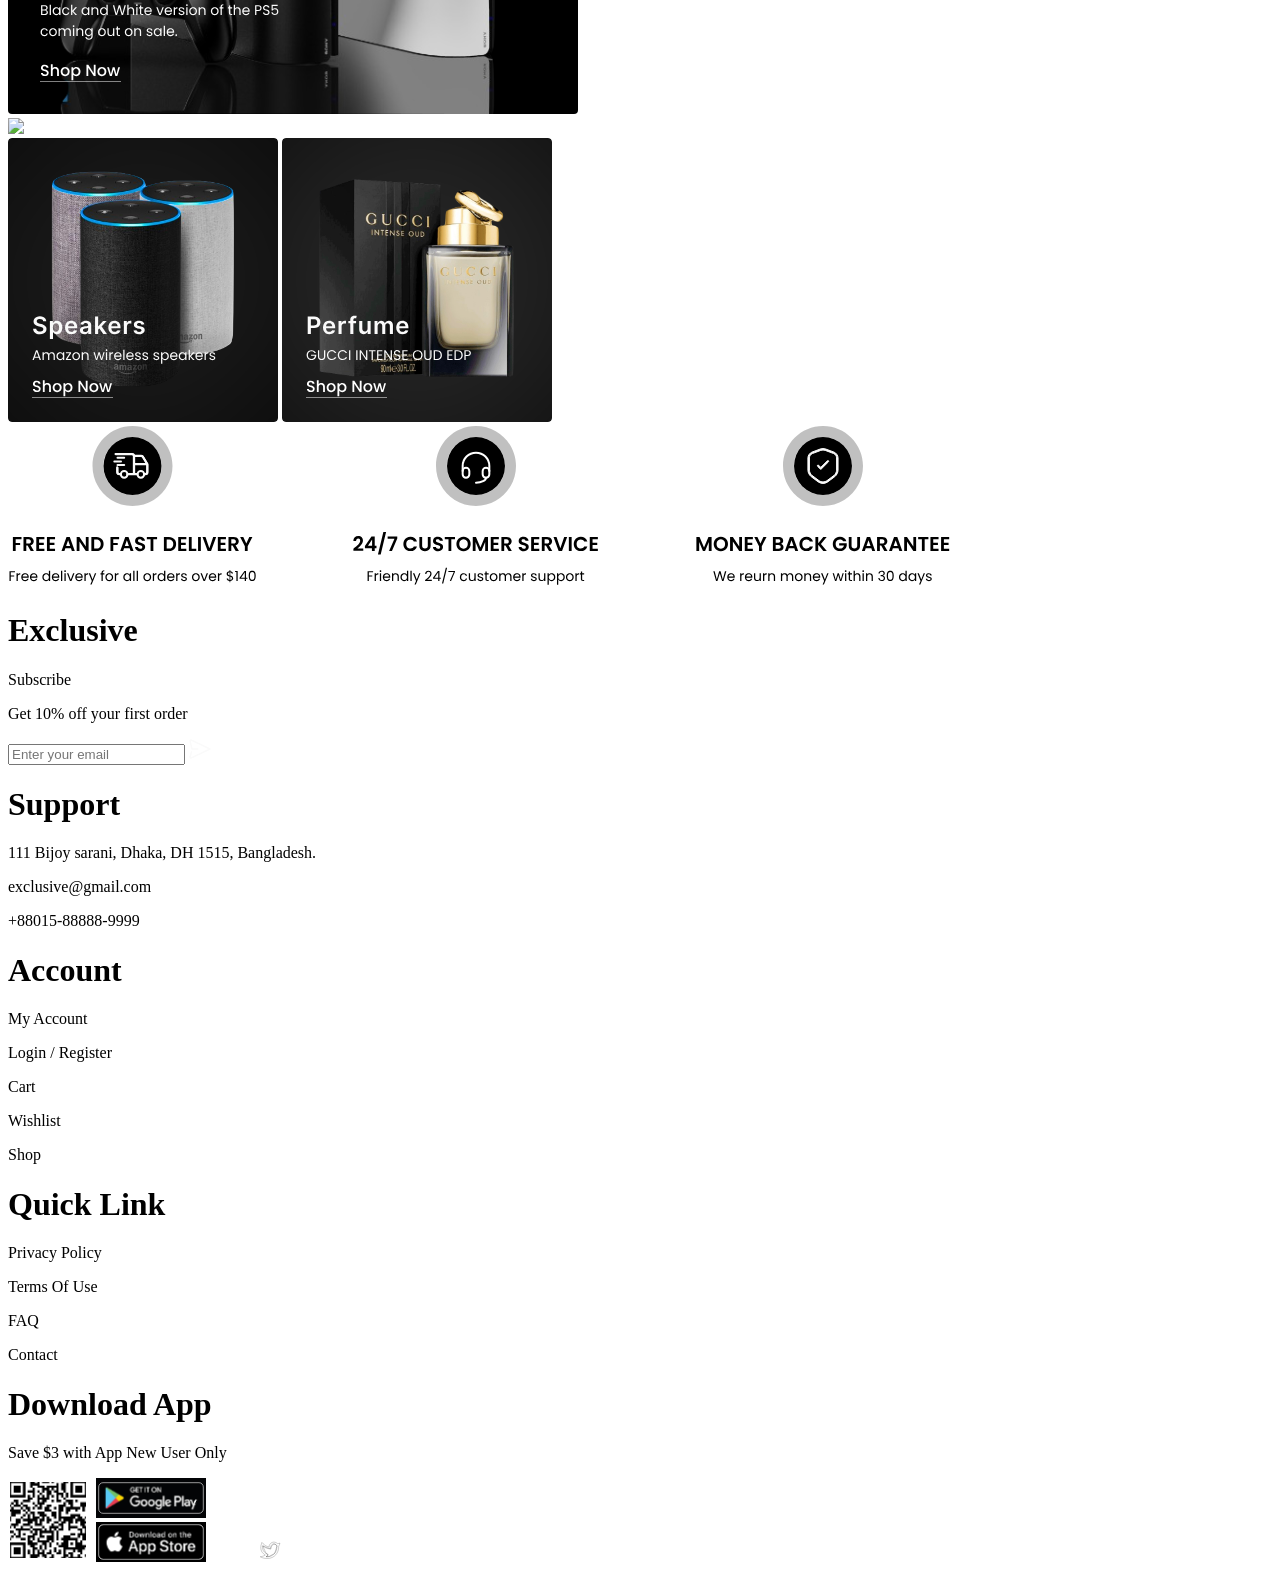
==== commit f3785075: "uplode this file" ====
--- a/index.html
+++ b/index.html
@@ -10,9 +10,24 @@
 </head>
 
 <body>
-
-    <header class=" grid grid-cols-12 gap-4 items-center py-3 px-12">
-        <aside class=" md:col-span-3 col-span-full text-center md:text-start ">
+    <div class=" max-w-7xl h-full sm:h-[48px] flex items-center mx-auto px-12  bg-black">
+      <div class=" w-full flex flex-col sm:flex-row sm:justify-between items-center">
+        <div class=" w-[300px]"></div>
+        <div class="flex justify-end items-center gap-2 sm:gap-4">
+            <p class=" text-white text-[10px] sm:text-sm">Summer Sale For All Swim Suits And Free Express Delivery - OFF 50%!</p>
+            <a href="#/" class=" border-b-2 border-white text-white text-[10px] sm:text-sm">Shop Now</a>
+        </div>
+        <div class=" w-full sm:w-auto flex justify-end py-3">
+            <select class=" text-white text-sm bg-black  ">
+                <option class=" ">English</option>
+                <option>Bangla</option>
+            </select>
+        </div>
+      </div>
+    </div>
+<div class=" max-w-7xl mx-auto px-12">
+ <header class=" grid grid-cols-12 gap-4 items-center py-3 ">
+        <aside class=" md:col-span-2 col-span-full text-center md:text-start ">
             <h1 class="w-[100px] text-center border-b-4 border-green-500 rounded-md text-xl font-semibold ">Exclusive</h1>
         </aside>
         <nav
@@ -26,7 +41,7 @@
             <a class=" px-4 hover:border-b-4 hover:border-t-0 rounded-b-lg p-2 border-b-2 hover:border-green-400 text-lg"
                 href="/login.html">Login</a>
         </nav>
-        <div class="  md:col-span-3 col-span-full text-center md:text-start">
+        <div class="  md:col-span-4 col-span-full text-center md:text-start">
             <div class="flex justify-between  items-center gap-3">
                 <div class="relative ">
                     <input type="text" class=" h-[35px] w-[220px] bg-[#f5f5f5] cursor-pointer
@@ -40,11 +55,11 @@
                 </div>
             </div>
         </div>
-    </header>
-    <hr />
-
-    <main class=" grid grid-cols-12 gap-4 py-6 px-12">
-        <div class=" group  md:col-span-3 col-span-full text-black">
+</header>
+</div>
+<div class=" h-[1px] w-full bg-gray-300"></div>
+    <main class=" max-w-7xl mx-auto grid sm:grid-cols-12 gap-4 pb-4 px-12">
+        <div class=" group  md:col-span-3 col-span-full sm:py-6 text-black">
             <button class=" block sm:hidden  ">
                 Filter
             </button>
@@ -66,12 +81,14 @@
                 </ul>
             </div>
         </div>
-        <img class=" h-[100%] w-full rounded-lg col-span-full md:col-span-9" src="./images/banner1.png" />
-
+        <div class=" grid col-span-1 w-[1px] h-0 sm:h-full bg-slate-400"></div>
+        <div class="col-span-8 sm:py-6">
+            <img class=" h-[100%] w-full rounded-lg col-span-full md:col-span-9" src="./images/banner1.png" />
+        </div>
 
     </main>
     <!-- Today -->
-    <div class=" w-full px-12 sm:my-12">
+    <div class=" max-w-7xl mx-auto px-12 sm:my-12">
         <div class="Crad Header">
             <div class=" flex justify-start items-center gap-2">
                 <div class="w-2 h-4 bg-red-600 "></div>
@@ -100,13 +117,16 @@
         <div class=" w-full grid  sm:grid-cols-12 justify-items-center gap-4 overflow-hidden ">
             <!-- card 1 -->
             <div class="grid col-span-3 w-[270px] h-[350px]  ">
-                <div class=" relative w-full h-[250px] bg-[#f5f5f5] flex justify-center items-center">
+                <div class=" group relative w-full h-[250px] bg-[#f5f5f5] flex justify-center items-center">
                     <h1 class=" absolute top-2 left-2 bg-red-500 px-3 rounded-md text-white">-40%</h1>
                     <div class=" space-y-2 absolute top-2 right-1">
                         <img class=" h-8 bg-white p-2 rounded-full" src="./images/loveSVG.svg" />
                         <img class=" h-8 bg-white p-2 rounded-full" src="./images/QuickView.svg" />
                     </div>
                     <img src="./images/game.svg" />
+                    <button class=" hidden group-hover:vi absolute bottom-1 p-2 text-white bg-black w-full">
+                        Add to Cart
+                    </button>
                 </div>
                 <div class=" pt-4">
                     <h1 class=" text-lg font-semibold">HAVIT HV-G92 Gamepad</h1>
@@ -200,7 +220,7 @@
         <hr />
     </div>
     <!-- browser By Catagorys -->
-    <div class=" px-12 py-8">
+    <div class=" max-w-7xl mx-auto px-12 py-8">
         <div class="Crad Header">
             <div class=" flex justify-start items-center gap-2">
                 <div class="w-2 h-4 bg-red-600 "></div>
@@ -238,12 +258,12 @@
             </ul>
         </div>
     </div>
-    <div class=" px-12 py-4">
+    <div class="max-w-7xl mx-auto px-12 py-4">
         <hr />
     </div>
 
     <!-- browser By Catagorys -->
-    <div class=" w-full px-12 py-8">
+    <div class=" max-w-7xl mx-auto px-12 py-8">
         <div class="Crad Header">
             <div class=" flex justify-start items-center gap-2">
                 <div class="w-2 h-4 bg-red-600 "></div>
@@ -365,13 +385,13 @@
 
     </div>
     <!-- Today -->
-    <div class=" grid grid-cols-12 px-12 sm:pt-20 sm:pb-12 pt-4">
+    <div class=" max-w-7xl mx-auto grid grid-cols-12 px-12 sm:pt-20 sm:pb-12 pt-4">
         <div class=" grid col-span-12">
             <img src="./images/musicBanner.svg" />
         </div>
     </div>
     <!-- Our Products -->
-    <div class=" w-full px-12 sm:my-12">
+    <div class=" max-w-7xl mx-auto px-12 sm:my-12">
         <div class="Crad Header">
             <div class=" flex justify-start items-center gap-2">
                 <div class="w-2 h-4 bg-red-600 "></div>
@@ -630,11 +650,11 @@
     </div>
 
     <!-- Delevery Stutas -->
-    <div class="w-full flex justify-center px-12 py-8">
+    <div class="max-w-7xl mx-auto flex justify-center px-12 py-8">
         <img src="./images/Frame 702.svg" />
     </div>
 
-    <div class='grid sm:grid-cols-10 px-4 sm:px-12 sm:justify-self-center gap-12 sm:gap-4 h-full w-full  sm:h-[500px] bg-black text-white py-24'>
+    <div class='max-w-7xl mx-auto grid sm:grid-cols-10 px-4 sm:px-12 sm:justify-self-center gap-12 sm:gap-4 h-full w-full  sm:h-[500px] bg-black text-white py-24'>
 
         <div class=" grid sm:col-span-2 justify-self-center">
             <div class="flex flex-col">
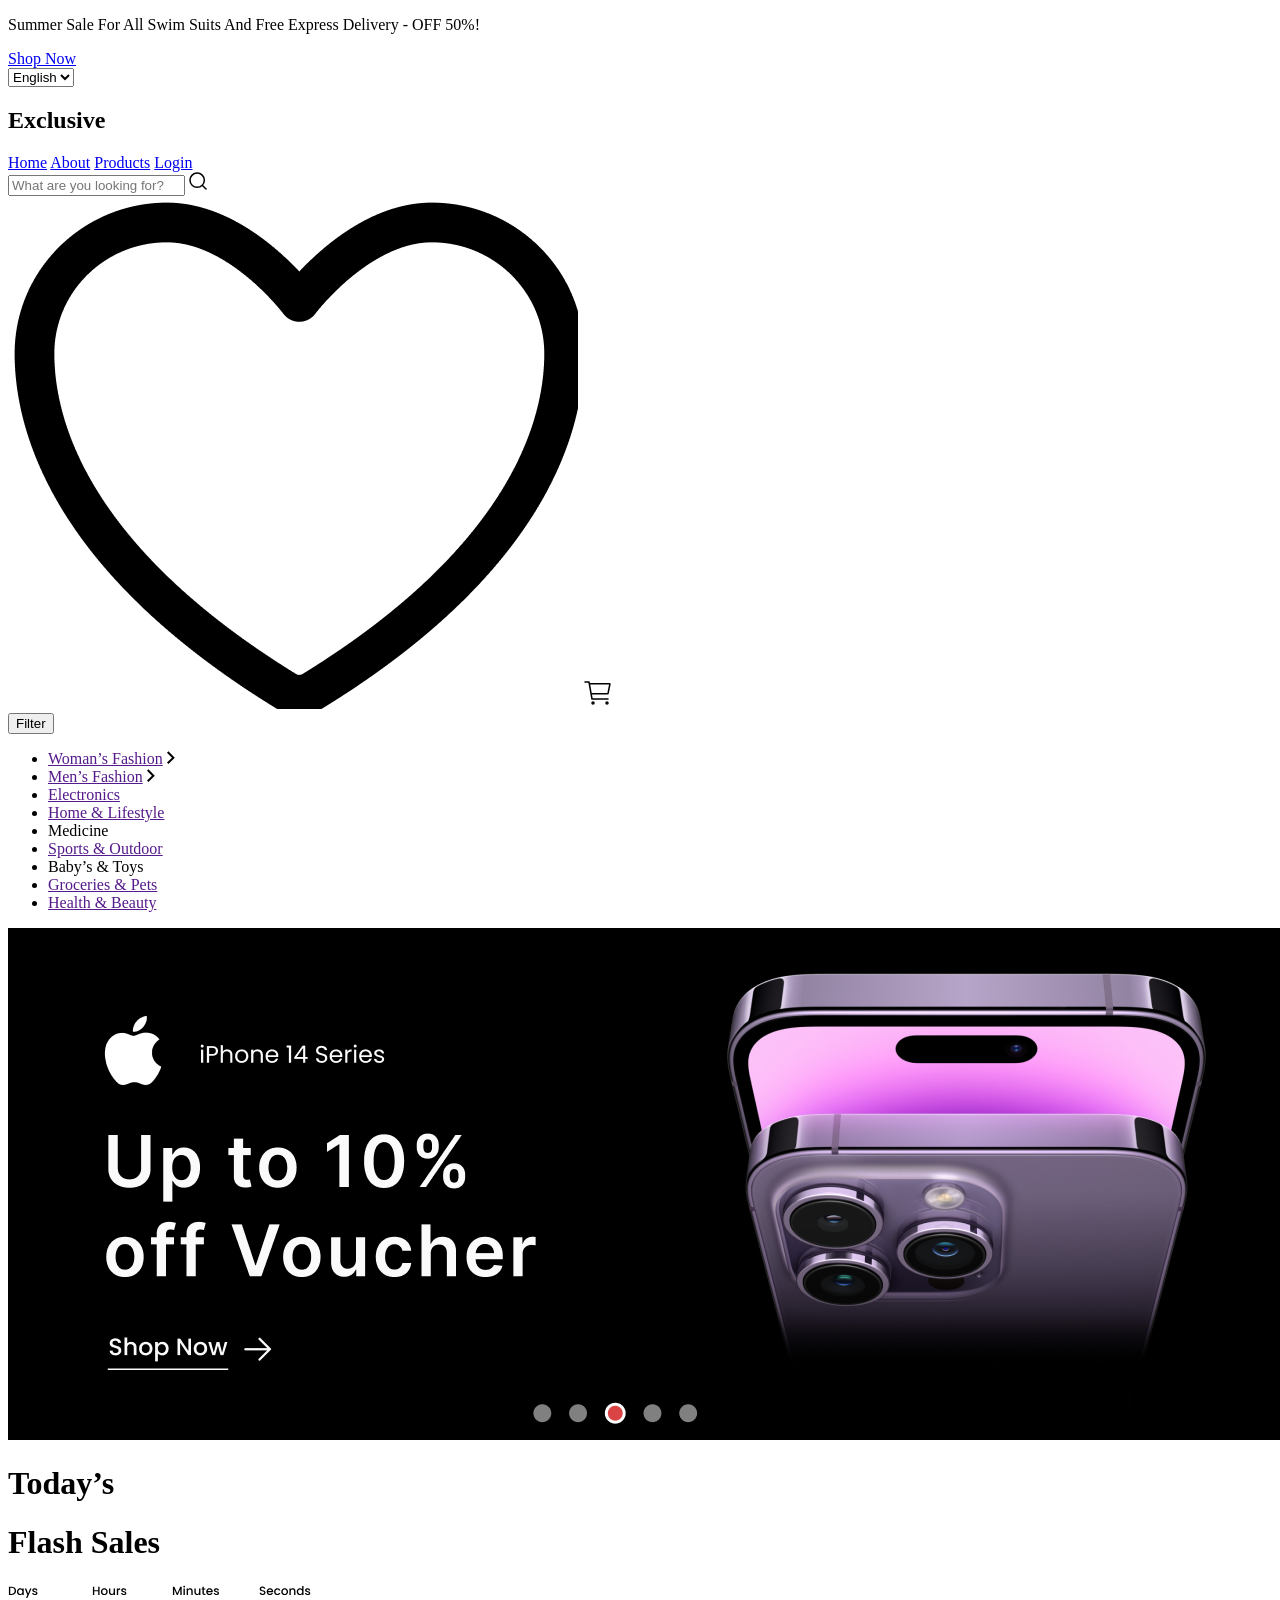
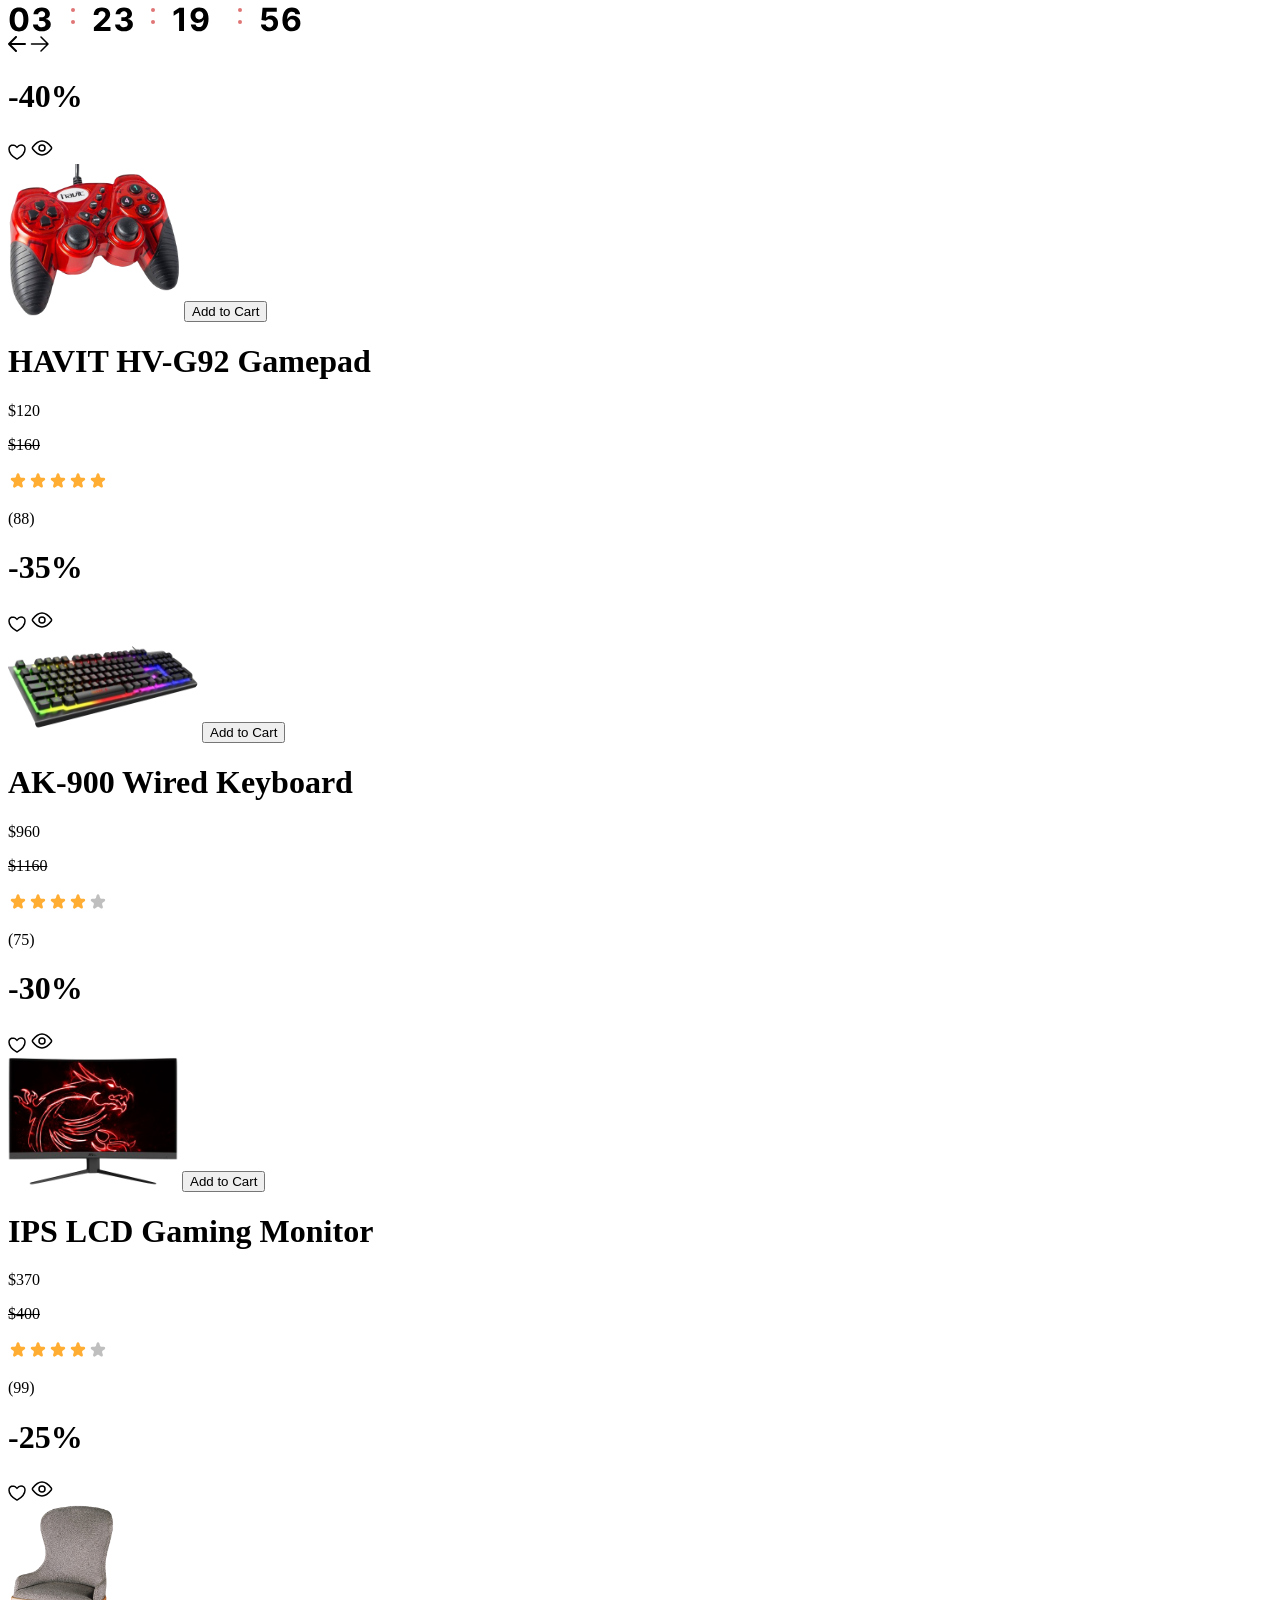
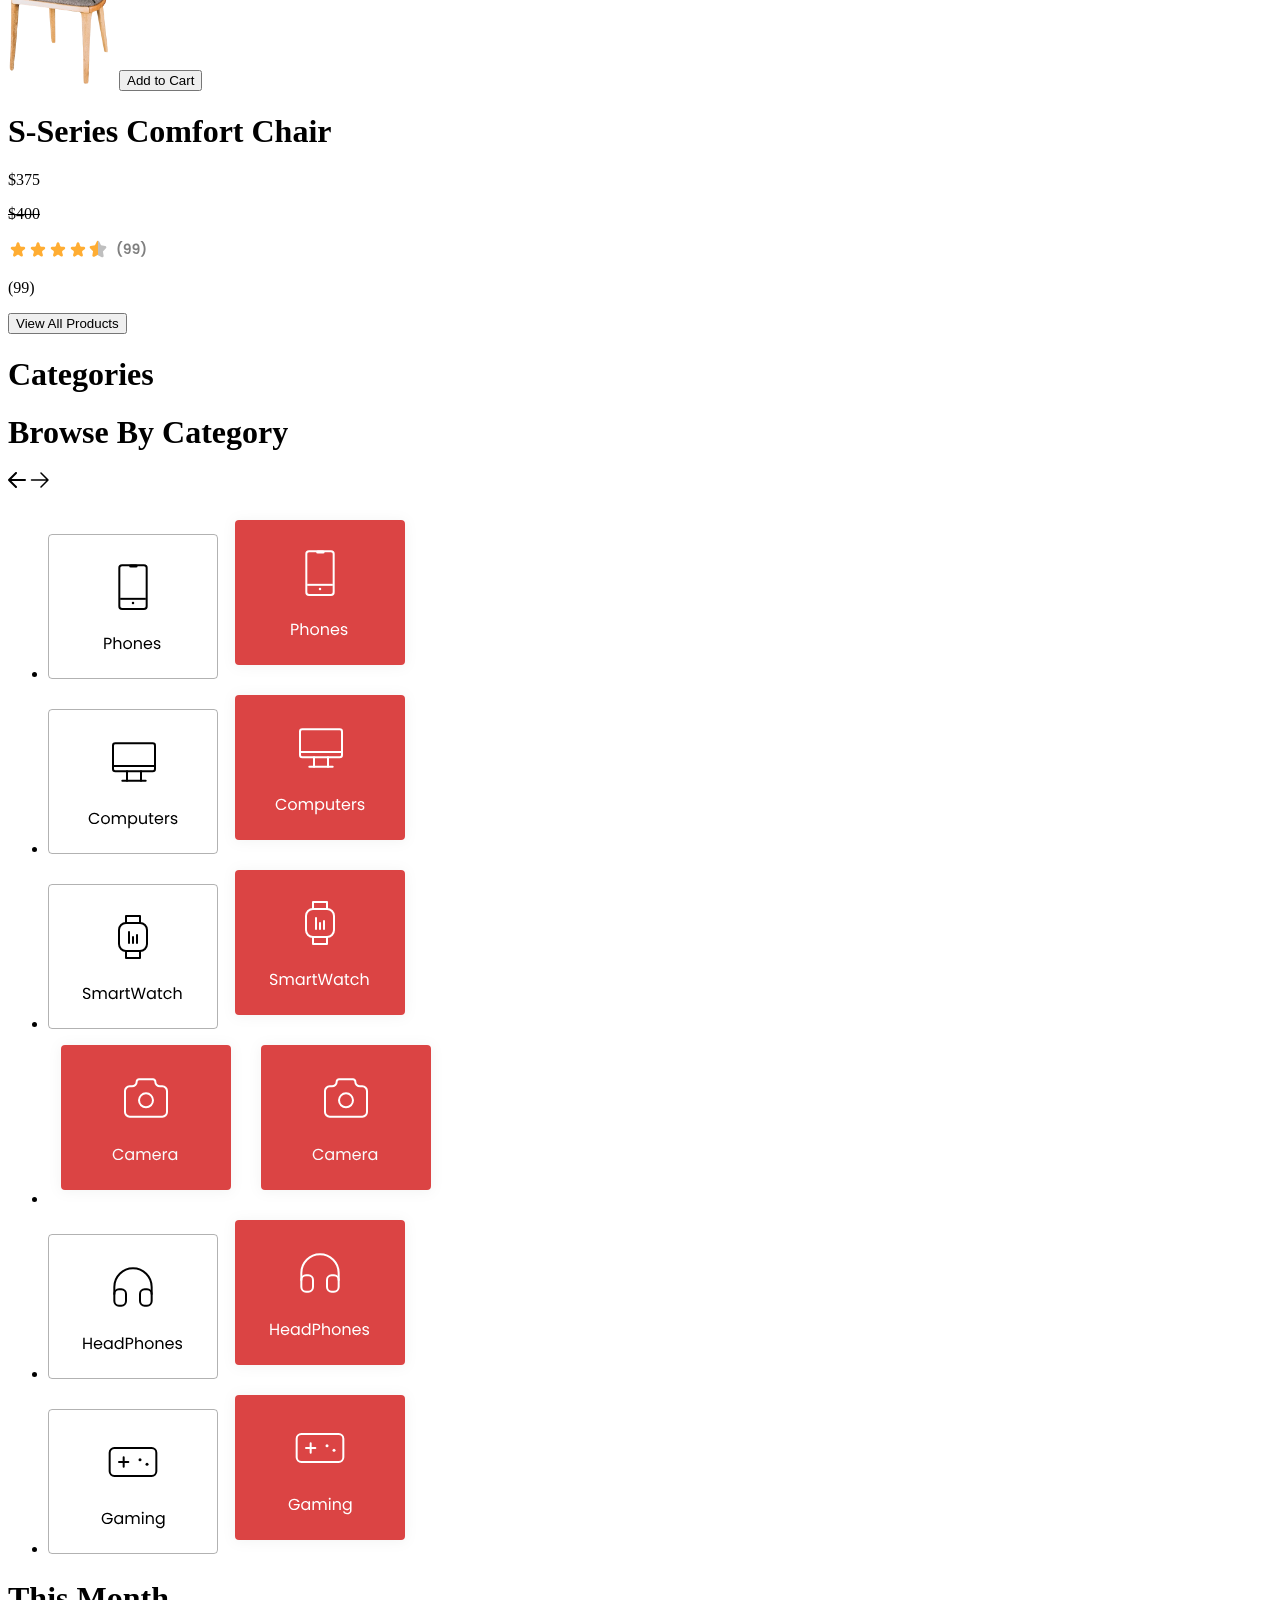
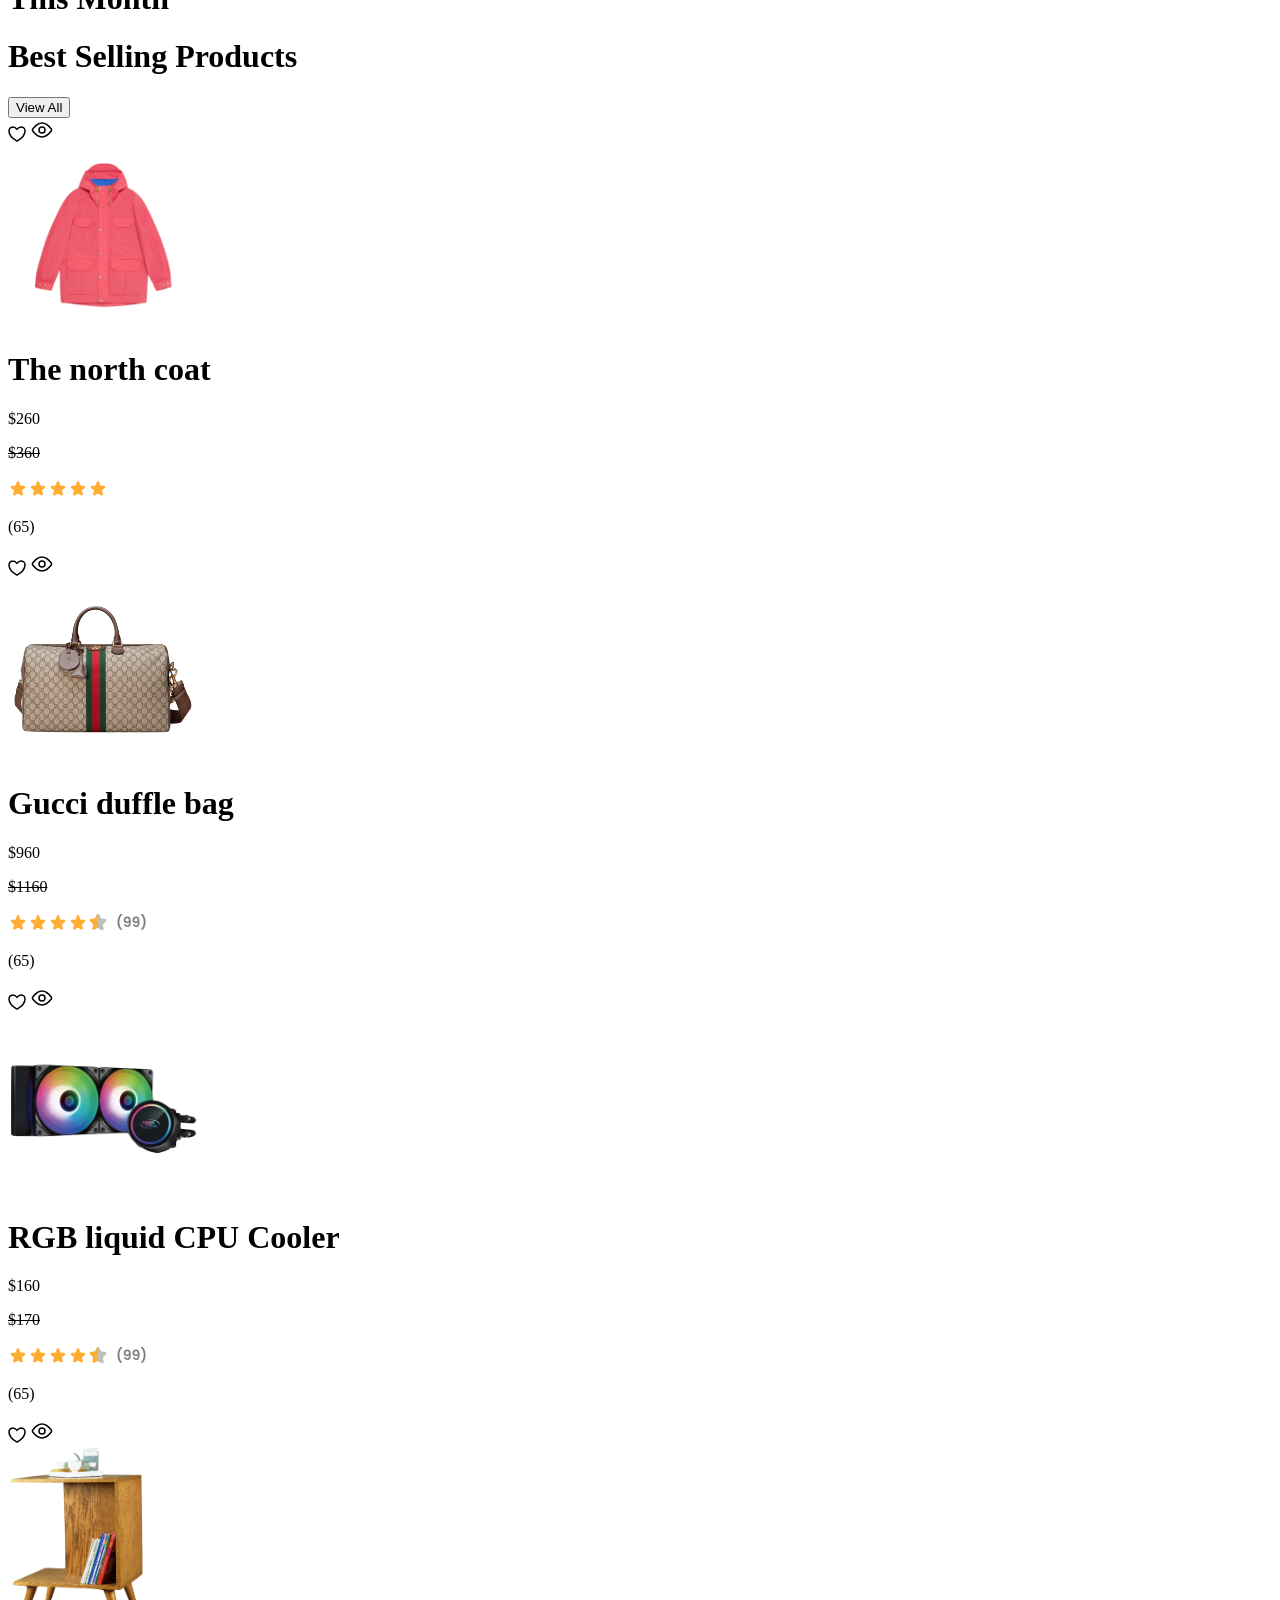
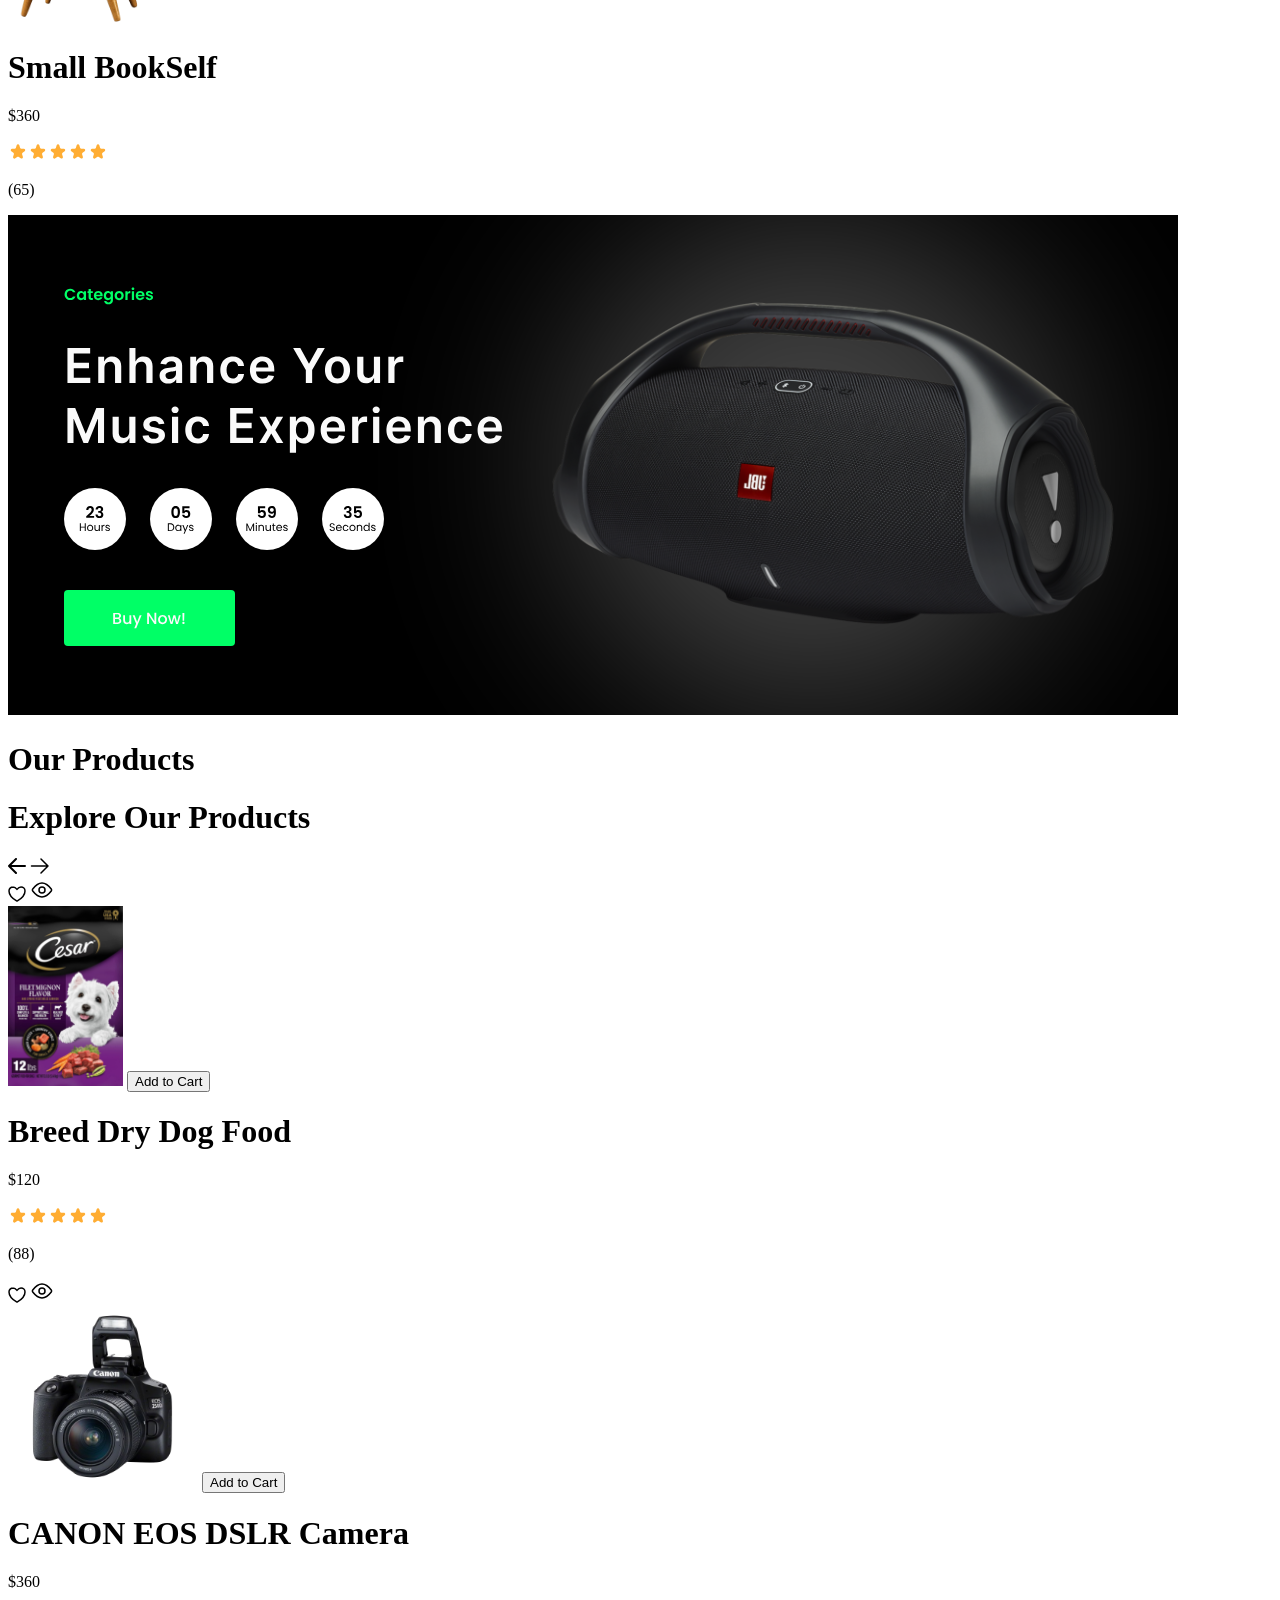
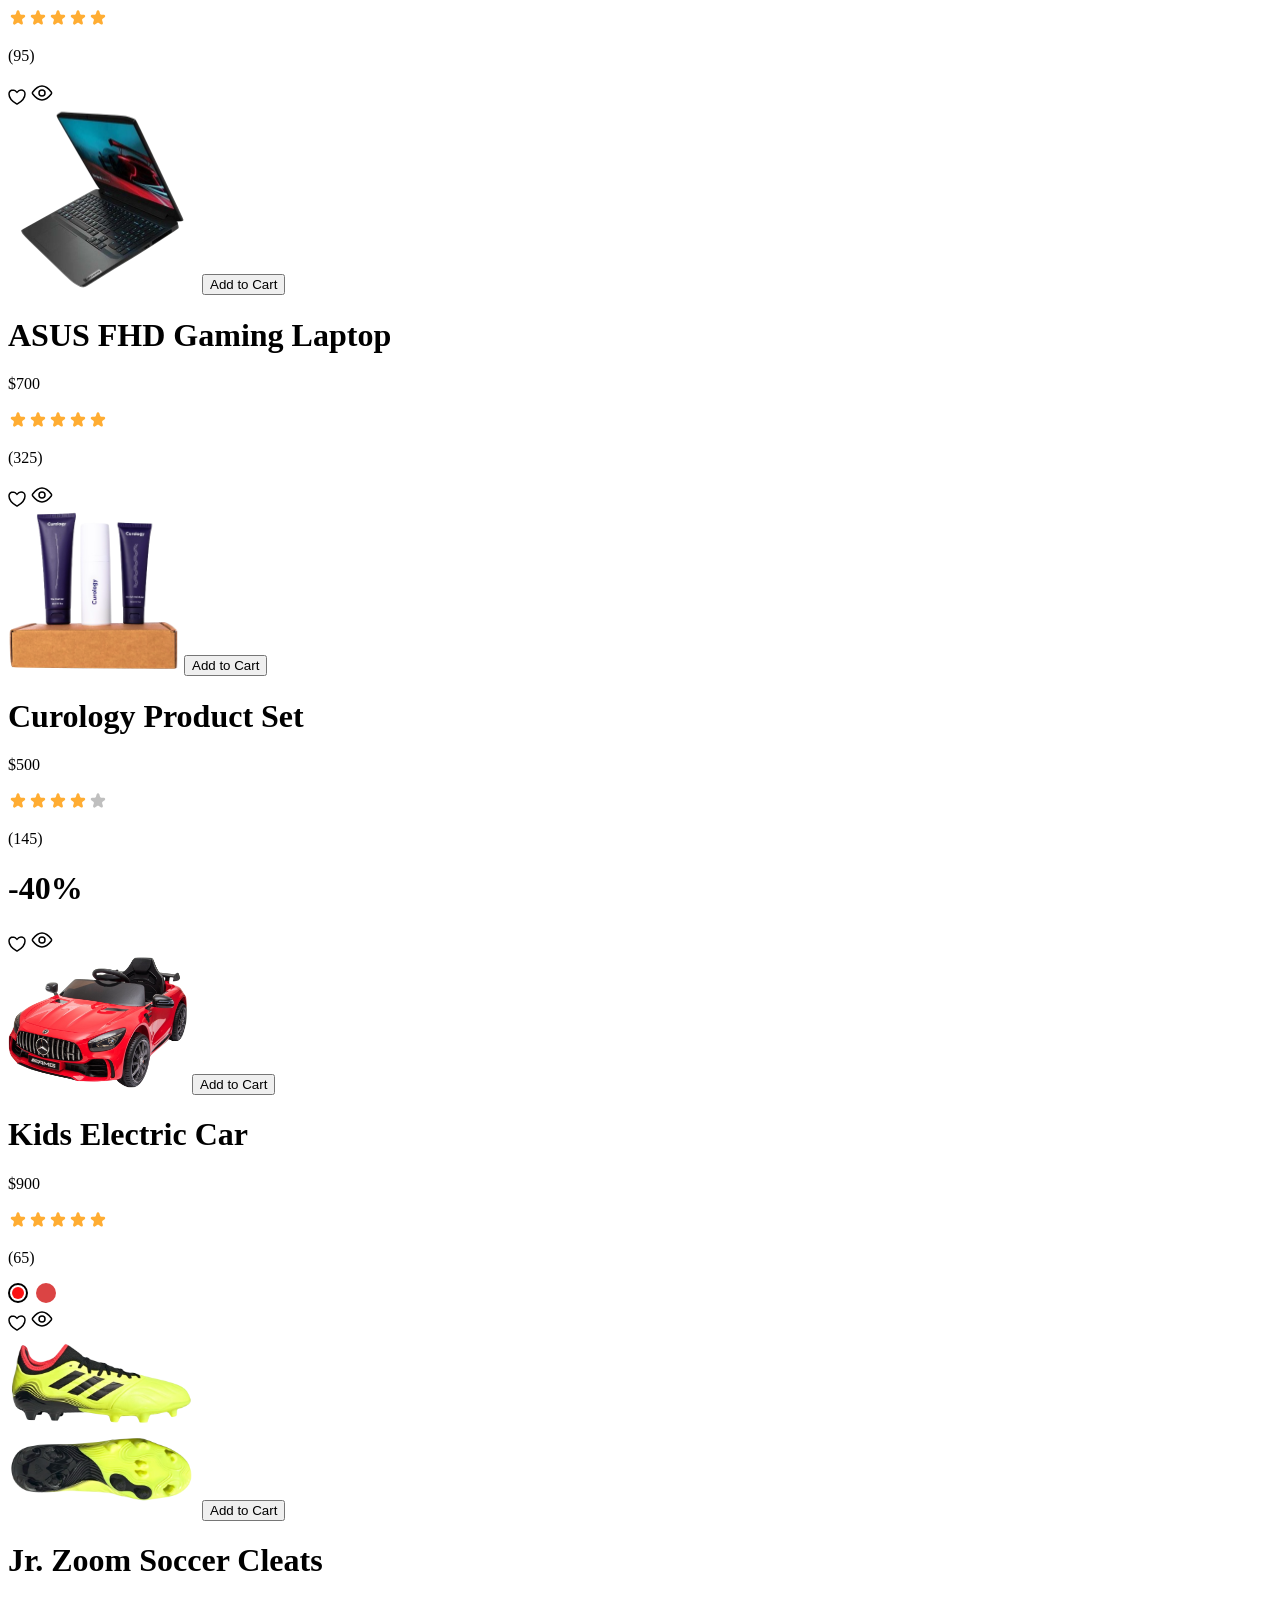
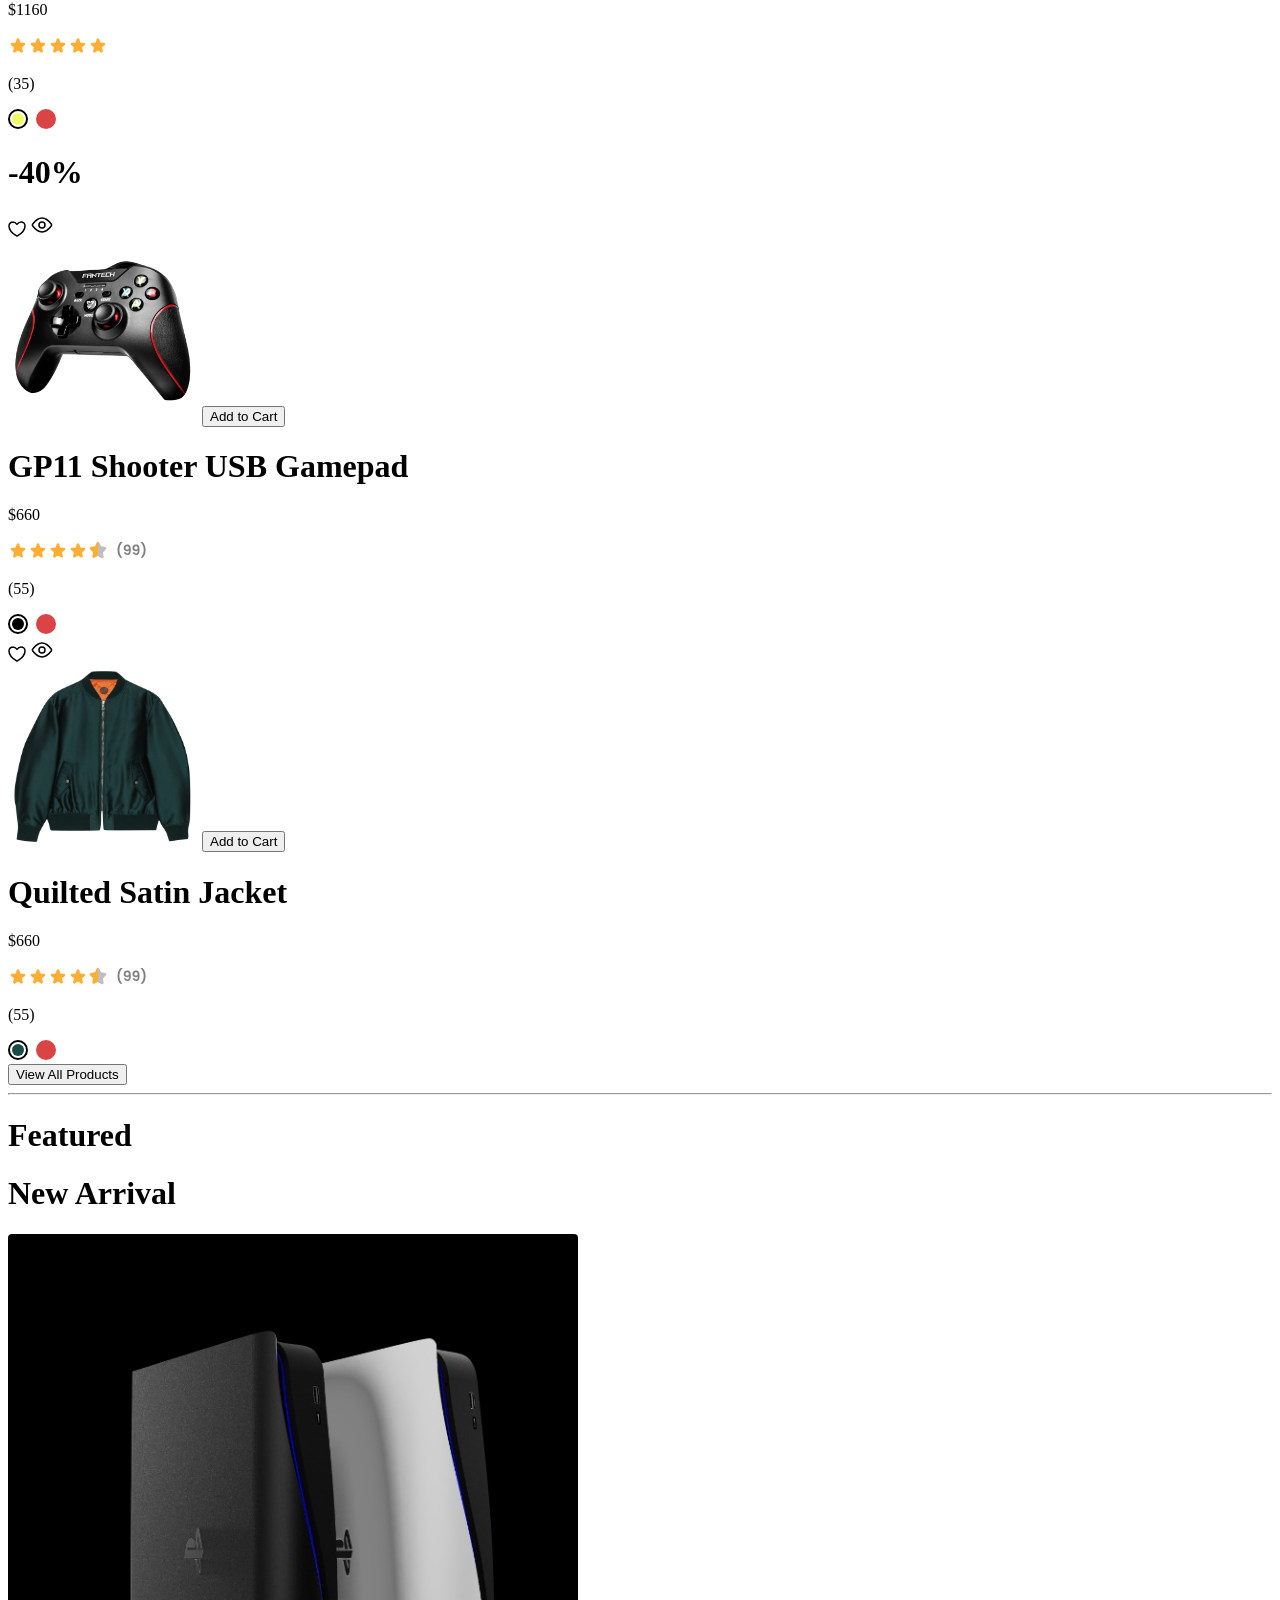
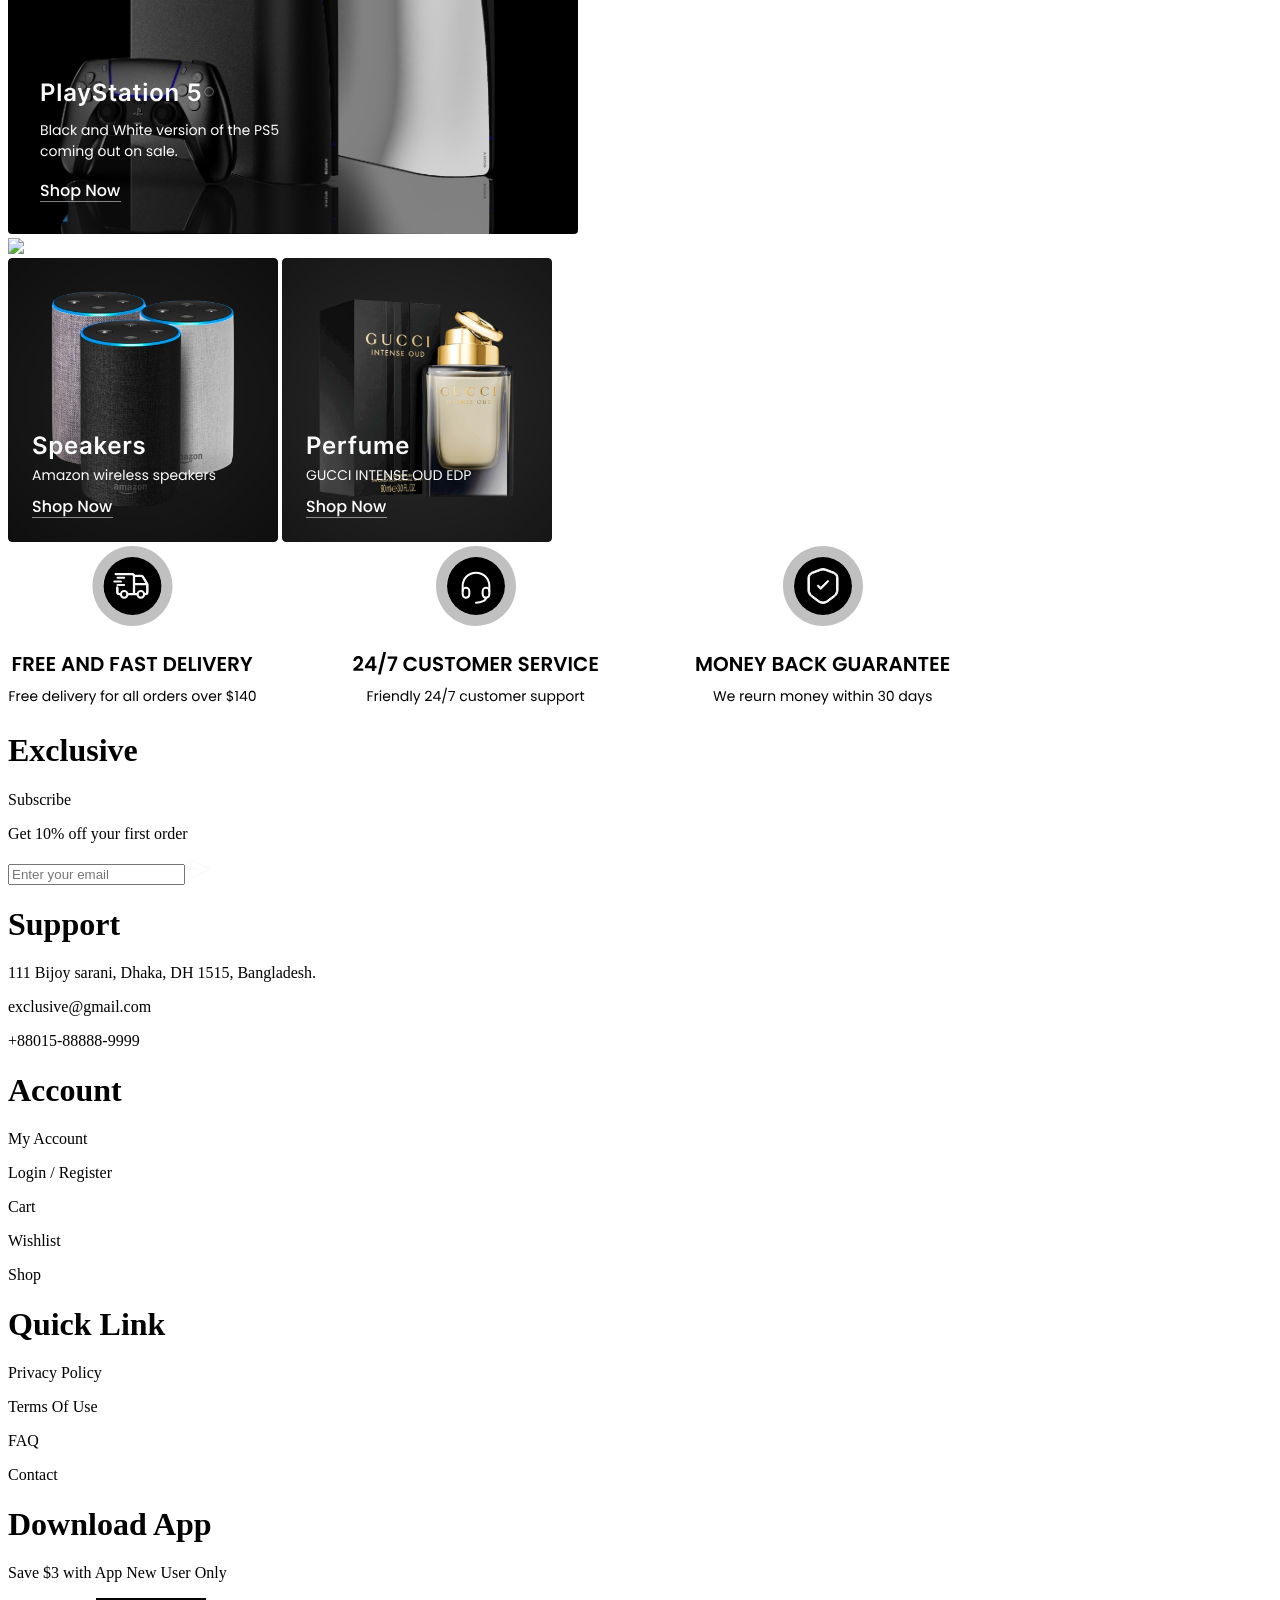
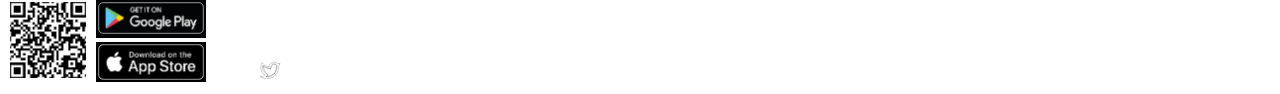
==== commit 98d88b91: "uplode this file" ====
--- a/index.html
+++ b/index.html
@@ -88,7 +88,7 @@
 
     </main>
     <!-- Today -->
-    <div class=" max-w-7xl mx-auto px-12 sm:my-12">
+    <div class=" max-w-7xl mx-auto px-12 sm:my-4">
         <div class="Crad Header">
             <div class=" flex justify-start items-center gap-2">
                 <div class="w-2 h-4 bg-red-600 "></div>
@@ -124,7 +124,7 @@
                         <img class=" h-8 bg-white p-2 rounded-full" src="./images/QuickView.svg" />
                     </div>
                     <img src="./images/game.svg" />
-                    <button class=" hidden group-hover:vi absolute bottom-1 p-2 text-white bg-black w-full">
+                    <button class=" hidden group-hover:block group-hover:animate-bounce absolute bottom-1 p-2 text-white bg-black w-full">
                         Add to Cart
                     </button>
                 </div>
@@ -142,14 +142,14 @@
             </div>
             <!-- card 2 -->
             <div class="grid col-span-3 w-[270px] h-[350px]  ">
-                <div class=" relative w-full h-[250px] bg-[#f5f5f5] flex justify-center items-center">
+                <div class=" group relative w-full h-[250px] bg-[#f5f5f5] flex justify-center items-center">
                     <h1 class=" absolute top-2 left-2 bg-red-500 px-3 rounded-md text-white">-35%</h1>
                     <div class=" space-y-2 absolute top-2 right-1">
                         <img class=" h-8 bg-white p-2 rounded-full" src="./images/loveSVG.svg" />
                         <img class=" h-8 bg-white p-2 rounded-full" src="./images/QuickView.svg" />
                     </div>
                     <img src="./images/keyBord.svg" />
-                    <button class=" absolute bottom-1 p-2 text-white bg-black w-full">
+                    <button class=" hidden group-hover:block group-hover:animate-bounce absolute bottom-1 p-2 text-white bg-black w-full">
                         Add to Cart
                     </button>
                 </div>
@@ -167,13 +167,16 @@
             </div>
             <!-- card 3 -->
             <div class="grid col-span-3 w-[270px] h-[350px]  ">
-                <div class=" relative w-full h-[250px] bg-[#f5f5f5] flex justify-center items-center">
+                <div class=" group relative w-full h-[250px] bg-[#f5f5f5] flex justify-center items-center">
                     <h1 class=" absolute top-2 left-2 bg-red-500 px-3 rounded-md text-white">-30%</h1>
                     <div class=" space-y-2 absolute top-2 right-1">
                         <img class=" h-8 bg-white p-2 rounded-full" src="./images/loveSVG.svg" />
                         <img class=" h-8 bg-white p-2 rounded-full" src="./images/QuickView.svg" />
                     </div>
                     <img src="./images/g27cq4-500x500 1.svg" />
+                    <button class=" hidden group-hover:block group-hover:animate-bounce absolute bottom-1 p-2 text-white bg-black w-full">
+                        Add to Cart
+                    </button>
                 </div>
                 <div class=" pt-4">
                     <h1 class=" text-lg font-semibold">IPS LCD Gaming Monitor</h1>
@@ -189,13 +192,16 @@
             </div>
             <!-- card 4 -->
             <div class="grid col-span-3 w-[270px] h-[350px]  ">
-                <div class=" relative w-full h-[250px] bg-[#f5f5f5] flex justify-center items-center">
+                <div class=" group relative w-full h-[250px] bg-[#f5f5f5] flex justify-center items-center">
                     <h1 class=" absolute top-2 left-2 bg-red-500 px-3 rounded-md text-white">-25%</h1>
                     <div class=" space-y-2 absolute top-2 right-1">
                         <img class=" h-8 bg-white p-2 rounded-full" src="./images/loveSVG.svg" />
                         <img class=" h-8 bg-white p-2 rounded-full" src="./images/QuickView.svg" />
                     </div>
                     <img src="./images/chair.svg" />
+                    <button class=" hidden group-hover:block group-hover:animate-bounce absolute bottom-1 p-2 text-white bg-black w-full">
+                        Add to Cart
+                    </button>
                 </div>
                 <div class=" pt-4">
                     <h1 class=" text-lg font-semibold">S-Series Comfort Chair </h1>
@@ -217,8 +223,13 @@
                 View All Products
             </button>
         </div>
-        <hr />
+        <div class=" mx-auto px-12 sm:my-4 h-[1px] bg-gray-300"></div>
+       
     </div>
+
+    
+
+
     <!-- browser By Catagorys -->
     <div class=" max-w-7xl mx-auto px-12 py-8">
         <div class="Crad Header">
@@ -247,22 +258,38 @@
         </div>
         <div class=" w-full h-full sm:h-[145px] ">
             <ul class=" grid grid-cols-12 gap-4">
-                <li class=" grid col-span-4 sm:col-span-2"><a href=""><img src="./images/Category-Phone.svg" alt=""></a>
+                <li class=" group grid col-span-4 rounded-lg sm:col-span-2"><a href="">
+                    <img class=" group-hover:hidden " src="./images/Category-Phone.svg" alt=""></a>
+                    <img class="group-hover:block hidden  rounded-lg " src="./images/red-phone.svg" alt=""></a>
                 </li>
-                <li class=" grid col-span-4 sm:col-span-2"><a href=""><img src="./images/computer.svg" alt=""></a></li>
-                <li class=" grid col-span-4 sm:col-span-2"><a href=""><img src="./images/smartWatch.svg" alt=""></a>
+                <li class=" group grid col-span-4 rounded-lg sm:col-span-2"><a href="">
+                    <img class=" group-hover:hidden " src="./images/computer.svg" alt=""></a>
+                    <img class="group-hover:block hidden  rounded-lg " src="./images/red-monitor.svg" alt=""></a>
                 </li>
-                <li class=" grid col-span-4 sm:col-span-2"><a href=""><img src="./images/camera.svg" alt=""></a></li>
-                <li class=" grid col-span-4 sm:col-span-2"><a href=""><img src="./images/headPhone.svg" alt=""></a></li>
-                <li class=" grid col-span-4 sm:col-span-2"><a href=""><img src="./images/gaming.svg" alt=""></a></li>
+
+                <li class=" group grid col-span-4 rounded-lg sm:col-span-2"><a href="">
+                    <img class=" group-hover:hidden " src="./images/smartWatch.svg" alt=""></a>
+                    <img class="group-hover:block hidden  rounded-lg " src="./images/red-watch.svg" alt=""></a>
+                </li>
+                <li class=" group grid col-span-4 rounded-lg sm:col-span-2"><a href="">
+                    <img class=" group-hover:hidden " src="./images/camera.svg" alt=""></a>
+                    <img class="group-hover:block hidden  rounded-lg " src="./images/red-camera.svg" alt=""></a>
+                </li>
+                <li class=" group grid col-span-4 rounded-lg sm:col-span-2"><a href="">
+                    <img class=" group-hover:hidden " src="./images/headPhone.svg" alt=""></a>
+                    <img class="group-hover:block hidden  rounded-lg " src="./images/red-headphone.svg" alt=""></a>
+                </li>
+                <li class=" group grid col-span-4 rounded-lg sm:col-span-2"><a href="">
+                    <img class=" group-hover:hidden " src="./images/gaming.svg" alt=""></a>
+                    <img class="group-hover:block hidden  rounded-lg " src="./images/red-gaming.svg" alt=""></a>
+                </li>
             </ul>
         </div>
+        <div class=" max-w-7xl mx-auto px-12  h-[1px] bg-gray-300 my-6"></div>
     </div>
-    <div class="max-w-7xl mx-auto px-12 py-4">
-        <hr />
-    </div>
-
-    <!-- browser By Catagorys -->
+    
+
+    <!-- This Mounth -->
     <div class=" max-w-7xl mx-auto px-12 py-8">
         <div class="Crad Header">
             <div class=" flex justify-start items-center gap-2">
@@ -291,13 +318,13 @@
         </div>
         <!-- shirt -->
         <div class=" h-full gap-4 grid grid-cols-12 overflow-hidden">
-            <div class="grid col-span-12 justify-self-center  sm:col-span-3 w-[270px] h-[350px]  ">
-                <div class=" relative w-full h-[250px] bg-[#f5f5f5] flex justify-center items-center">
-                    <div class=" space-y-2 absolute top-2 right-1">
-                        <img class=" h-8 bg-white p-2 rounded-full" src="./images/loveSVG.svg" />
-                        <img class=" h-8 bg-white p-2 rounded-full" src="./images/QuickView.svg" />
-                    </div>
-                    <img src="./images/shirt.svg" />
+            <div class="grid col-span-12 justify-self-center hover:shadow-lg shadow-blue-400  sm:col-span-3 w-[270px] h-[350px]  ">
+                <div class=" relative cursor-pointer w-full h-[250px] bg-[#f5f5f5] flex justify-center items-center">
+                    <div class=" space-y-2 absolute top-2 right-1">
+                        <img class=" h-8 bg-white p-2 rounded-full" src="./images/loveSVG.svg" />
+                        <img class=" h-8 bg-white p-2 rounded-full" src="./images/QuickView.svg" />
+                    </div>
+                    <img class=" transition ease-in-out delay-150  hover:-translate-y-1 hover:scale-110 duration-300 " src="./images/shirt.svg" />
                 </div>
                 <div class=" pt-4">
                     <h1 class=" text-lg font-semibold">The north coat</h1>
@@ -314,13 +341,13 @@
 
             <!-- bag -->
 
-            <div class="grid col-span-12 justify-self-center  sm:col-span-3 w-[270px] h-[350px]  ">
-                <div class=" relative w-full h-[250px] bg-[#f5f5f5] flex justify-center items-center">
-                    <div class=" space-y-2 absolute top-2 right-1">
-                        <img class=" h-8 bg-white p-2 rounded-full" src="./images/loveSVG.svg" />
-                        <img class=" h-8 bg-white p-2 rounded-full" src="./images/QuickView.svg" />
-                    </div>
-                    <img src="./images/bag.svg" />
+            <div class="grid col-span-12 justify-self-center   sm:col-span-3 w-[270px] h-[350px]  ">
+                <div class=" relative cursor-pointer w-full h-[250px] bg-[#f5f5f5] flex justify-center items-center">
+                    <div class=" space-y-2 absolute top-2 right-1">
+                        <img class=" h-8 bg-white p-2 rounded-full" src="./images/loveSVG.svg" />
+                        <img class=" h-8 bg-white p-2 rounded-full" src="./images/QuickView.svg" />
+                    </div>
+                    <img class="transition ease-in-out delay-150  hover:-translate-y-1 hover:scale-110 duration-300" src="./images/bag.svg" />
                 </div>
                 <div class=" pt-4">
                     <h1 class=" text-lg font-semibold">Gucci duffle bag</h1>
@@ -337,13 +364,13 @@
 
             <!-- music -->
 
-            <div class="grid col-span-12 justify-self-center  sm:col-span-3 w-[270px] h-[350px]  ">
-                <div class=" relative w-full h-[250px] bg-[#f5f5f5] flex justify-center items-center">
-                    <div class=" space-y-2 absolute top-2 right-1">
-                        <img class=" h-8 bg-white p-2 rounded-full" src="./images/loveSVG.svg" />
-                        <img class=" h-8 bg-white p-2 rounded-full" src="./images/QuickView.svg" />
-                    </div>
-                    <img src="./images/music.svg" />
+            <div class="grid col-span-12 justify-self-center hover:shadow-lg shadow-blue-400  sm:col-span-3 w-[270px] h-[350px]  ">
+                <div class=" relative cursor-pointer w-full h-[250px] bg-[#f5f5f5] flex justify-center items-center">
+                    <div class=" space-y-2 absolute top-2 right-1">
+                        <img class=" h-8 bg-white p-2 rounded-full" src="./images/loveSVG.svg" />
+                        <img class=" h-8 bg-white p-2 rounded-full" src="./images/QuickView.svg" />
+                    </div>
+                    <img class="transition ease-in-out delay-150  hover:-translate-y-1 hover:scale-110 duration-300" src="./images/music.svg" />
                 </div>
                 <div class=" pt-4">
                     <h1 class=" text-lg font-semibold">RGB liquid CPU Cooler</h1>
@@ -360,13 +387,13 @@
 
             <!-- music -->
 
-            <div class="grid col-span-12 justify-self-center  sm:col-span-3 w-[270px] h-[350px]  ">
-                <div class=" relative w-full h-[250px] bg-[#f5f5f5] flex justify-center items-center">
-                    <div class=" space-y-2 absolute top-2 right-1">
-                        <img class=" h-8 bg-white p-2 rounded-full" src="./images/loveSVG.svg" />
-                        <img class=" h-8 bg-white p-2 rounded-full" src="./images/QuickView.svg" />
-                    </div>
-                    <img src="./images/bookSelf.svg" />
+            <div class="grid col-span-12 justify-self-center hover:shadow-lg shadow-blue-400  sm:col-span-3 w-[270px] h-[350px]  ">
+                <div class=" relative cursor-pointer w-full h-[250px] bg-[#f5f5f5] flex justify-center items-center">
+                    <div class=" space-y-2 absolute top-2 right-1">
+                        <img class=" h-8 bg-white p-2 rounded-full" src="./images/loveSVG.svg" />
+                        <img class=" h-8 bg-white p-2 rounded-full" src="./images/QuickView.svg" />
+                    </div>
+                    <img class="transition ease-in-out delay-150  hover:-translate-y-1 hover:scale-110 duration-300" src="./images/bookSelf.svg" />
                 </div>
                 <div class=" pt-4">
                     <h1 class=" text-lg font-semibold">Small BookSelf</h1>
@@ -384,6 +411,7 @@
 
 
     </div>
+
     <!-- Today -->
     <div class=" max-w-7xl mx-auto grid grid-cols-12 px-12 sm:pt-20 sm:pb-12 pt-4">
         <div class=" grid col-span-12">
@@ -420,13 +448,16 @@
         <div class="grid grid-cols-12 gap-8 sm:gap-4 overflow-hidden ">
             <!-- card 1 -->
             <div class="grid col-span-12 justify-self-center sm:col-span-3 w-[270px] h-[350px]  ">
-                <div class=" relative w-full h-[250px] bg-[#f5f5f5] flex justify-center items-center">
-
-                    <div class=" space-y-2 absolute top-2 right-1">
-                        <img class=" h-8 bg-white p-2 rounded-full" src="./images/loveSVG.svg" />
-                        <img class=" h-8 bg-white p-2 rounded-full" src="./images/QuickView.svg" />
-                    </div>
-                    <img src="./images/dogfood.svg" />
+                <div class=" group  cursor-pointer relative w-full h-[250px] bg-[#f5f5f5] flex justify-center items-center">
+
+                    <div class=" space-y-2 absolute top-2 right-1">
+                        <img class=" h-8 bg-white p-2 rounded-full" src="./images/loveSVG.svg" />
+                        <img class=" h-8 bg-white p-2 rounded-full" src="./images/QuickView.svg" />
+                    </div>
+                    <img class="transition ease-in-out delay-150  hover:-translate-y-1 hover:scale-110 duration-300" src="./images/dogfood.svg" />
+                    <button class=" hidden group-hover:block transition ease-in-out delay-150  hover:scale-90 duration-300  absolute bottom-1 p-2 text-white bg-black w-full">
+                        Add to Cart
+                    </button>
                 </div>
                 <div class=" pt-4">
                     <h1 class=" text-lg font-semibold">Breed Dry Dog Food</h1>
@@ -442,14 +473,14 @@
             </div>
             <!-- card 2 -->
             <div class="grid col-span-12 justify-self-center sm:col-span-3 w-[270px] h-[350px]  ">
-                <div class=" relative w-full h-[250px] bg-[#f5f5f5] flex justify-center items-center">
-
-                    <div class=" space-y-2 absolute top-2 right-1">
-                        <img class=" h-8 bg-white p-2 rounded-full" src="./images/loveSVG.svg" />
-                        <img class=" h-8 bg-white p-2 rounded-full" src="./images/QuickView.svg" />
-                    </div>
-                    <img src="./images/dslr.svg" />
-                    <button class=" absolute bottom-1 p-2 text-white bg-black w-full">
+                <div class=" group cursor-pointer relative w-full h-[250px] bg-[#f5f5f5] flex justify-center items-center">
+
+                    <div class=" space-y-2 absolute top-2 right-1">
+                        <img class=" h-8 bg-white p-2 rounded-full" src="./images/loveSVG.svg" />
+                        <img class=" h-8 bg-white p-2 rounded-full" src="./images/QuickView.svg" />
+                    </div>
+                    <img class="transition ease-in-out delay-150  hover:-translate-y-1 hover:scale-110 duration-300" src="./images/dslr.svg" />
+                    <button class=" hidden group-hover:block transition ease-in-out delay-150  hover:scale-90 duration-300  absolute bottom-1 p-2 text-white bg-black w-full">
                         Add to Cart
                     </button>
                 </div>
@@ -466,13 +497,16 @@
             </div>
             <!-- card 3 -->
             <div class="grid col-span-12 justify-self-center sm:col-span-3 w-[270px] h-[350px]  ">
-                <div class=" relative w-full h-[250px] bg-[#f5f5f5] flex justify-center items-center">
-
-                    <div class=" space-y-2 absolute top-2 right-1">
-                        <img class=" h-8 bg-white p-2 rounded-full" src="./images/loveSVG.svg" />
-                        <img class=" h-8 bg-white p-2 rounded-full" src="./images/QuickView.svg" />
-                    </div>
-                    <img src="./images/laptop.svg" />
+                <div class=" group  cursor-pointer relative w-full h-[250px] bg-[#f5f5f5] flex justify-center items-center">
+
+                    <div class=" space-y-2 absolute top-2 right-1">
+                        <img class=" h-8 bg-white p-2 rounded-full" src="./images/loveSVG.svg" />
+                        <img class=" h-8 bg-white p-2 rounded-full" src="./images/QuickView.svg" />
+                    </div>
+                    <img class="transition ease-in-out delay-150  hover:-translate-y-1 hover:scale-110 duration-300" src="./images/laptop.svg" />
+                    <button class=" hidden group-hover:block transition ease-in-out delay-150  hover:scale-90 duration-300  absolute bottom-1 p-2 text-white bg-black w-full">
+                        Add to Cart
+                    </button>
                 </div>
                 <div class=" pt-4">
                     <h1 class=" text-lg font-semibold">ASUS FHD Gaming Laptop</h1>
@@ -487,13 +521,16 @@
             </div>
             <!-- card 4 -->
             <div class="grid col-span-12 justify-self-center sm:col-span-3 w-[270px] h-[350px]  ">
-                <div class=" relative w-full h-[250px] bg-[#f5f5f5] flex justify-center items-center">
-
-                    <div class=" space-y-2 absolute top-2 right-1">
-                        <img class=" h-8 bg-white p-2 rounded-full" src="./images/loveSVG.svg" />
-                        <img class=" h-8 bg-white p-2 rounded-full" src="./images/QuickView.svg" />
-                    </div>
-                    <img src="./images/snows.svg" />
+                <div class=" group cursor-pointer relative w-full h-[250px] bg-[#f5f5f5] flex justify-center items-center">
+
+                    <div class=" space-y-2 absolute top-2 right-1">
+                        <img class=" h-8 bg-white p-2 rounded-full" src="./images/loveSVG.svg" />
+                        <img class=" h-8 bg-white p-2 rounded-full" src="./images/QuickView.svg" />
+                    </div>
+                    <img class="transition ease-in-out delay-150  hover:-translate-y-1 hover:scale-110 duration-300" src="./images/snows.svg" />
+                    <button class=" hidden group-hover:block transition ease-in-out delay-150  hover:scale-90 duration-300  absolute bottom-1 p-2 text-white bg-black w-full">
+                        Add to Cart
+                    </button>
                 </div>
                 <div class=" pt-4">
                     <h1 class=" text-lg font-semibold">Curology Product Set </h1>
@@ -508,13 +545,16 @@
             </div>
             <!-- card 5 -->
             <div class="grid col-span-12 justify-self-center sm:col-span-3 w-[270px] h-[350px]  ">
-                <div class=" relative w-full h-[250px] bg-[#f5f5f5] flex justify-center items-center">
+                <div class=" group cursor-pointer relative w-full h-[250px] bg-[#f5f5f5] flex justify-center items-center">
                     <h1 class=" absolute top-2 left-2 bg-[#00ff66] px-3 rounded-md text-white">-40%</h1>
                     <div class=" space-y-2 absolute top-2 right-1">
                         <img class=" h-8 bg-white p-2 rounded-full" src="./images/loveSVG.svg" />
                         <img class=" h-8 bg-white p-2 rounded-full" src="./images/QuickView.svg" />
                     </div>
-                    <img src="./images/car.svg" />
+                    <img  class="transition ease-in-out delay-150  hover:-translate-y-1 hover:scale-110 duration-300" src="./images/car.svg" />
+                    <button class=" hidden group-hover:block transition ease-in-out delay-150  hover:scale-90 duration-300  absolute bottom-1 p-2 text-white bg-black w-full">
+                        Add to Cart
+                    </button>
                 </div>
                 <div class=" pt-4">
                     <h1 class=" text-lg font-semibold">Kids Electric Car </h1>
@@ -530,13 +570,16 @@
             </div>
             <!-- Shose -->
             <div class="grid col-span-12 justify-self-center sm:col-span-3 w-[270px] h-[350px]  ">
-                <div class=" relative w-full h-[250px] bg-[#f5f5f5] flex justify-center items-center">
-
-                    <div class=" space-y-2 absolute top-2 right-1">
-                        <img class=" h-8 bg-white p-2 rounded-full" src="./images/loveSVG.svg" />
-                        <img class=" h-8 bg-white p-2 rounded-full" src="./images/QuickView.svg" />
-                    </div>
-                    <img src="./images/shose.svg" />
+                <div class=" group cursor-pointer relative w-full h-[250px] bg-[#f5f5f5] flex justify-center items-center">
+
+                    <div class=" space-y-2 absolute top-2 right-1">
+                        <img class=" h-8 bg-white p-2 rounded-full" src="./images/loveSVG.svg" />
+                        <img class=" h-8 bg-white p-2 rounded-full" src="./images/QuickView.svg" />
+                    </div>
+                    <img  class="transition ease-in-out delay-150  hover:-translate-y-1 hover:scale-110 duration-300" src="./images/shose.svg" />
+                    <button class=" hidden group-hover:block transition ease-in-out delay-150  hover:scale-90 duration-300  absolute bottom-1 p-2 text-white bg-black w-full">
+                        Add to Cart
+                    </button>
                 </div>
                 <div class=" pt-4">
                     <h1 class=" text-lg font-semibold">Jr. Zoom Soccer Cleats </h1>
@@ -552,13 +595,16 @@
             </div>
             <!-- gaming -->
             <div class="grid col-span-12 justify-self-center sm:col-span-3 w-[270px] h-[350px]  ">
-                <div class=" relative w-full h-[250px] bg-[#f5f5f5] flex justify-center items-center">
+                <div class=" group cursor-pointer relative w-full h-[250px] bg-[#f5f5f5] flex justify-center items-center">
                     <h1 class=" absolute top-2 left-2 bg-[#00ff66] px-3 rounded-md text-white">-40%</h1>
                     <div class=" space-y-2 absolute top-2 right-1">
                         <img class=" h-8 bg-white p-2 rounded-full" src="./images/loveSVG.svg" />
                         <img class=" h-8 bg-white p-2 rounded-full" src="./images/QuickView.svg" />
                     </div>
-                    <img src="./images/blackGaming.svg" />
+                    <img  class="transition ease-in-out delay-150  hover:-translate-y-1 hover:scale-110 duration-300" src="./images/blackGaming.svg" />
+                    <button class=" hidden group-hover:block transition ease-in-out delay-150  hover:scale-90 duration-300  absolute bottom-1 p-2 text-white bg-black w-full">
+                        Add to Cart
+                    </button>
                 </div>
                 <div class=" pt-4">
                     <h1 class=" text-lg font-semibold">GP11 Shooter USB Gamepad </h1>
@@ -574,13 +620,16 @@
             </div>
             <!-- jacket -->
             <div class="grid col-span-12 justify-self-center sm:col-span-3 w-[270px] h-[350px]  ">
-                <div class=" relative w-full h-[250px] bg-[#f5f5f5] flex justify-center items-center">
-
-                    <div class=" space-y-2 absolute top-2 right-1">
-                        <img class=" h-8 bg-white p-2 rounded-full" src="./images/loveSVG.svg" />
-                        <img class=" h-8 bg-white p-2 rounded-full" src="./images/QuickView.svg" />
-                    </div>
-                    <img src="./images/jacket.svg" />
+                <div class=" group cursor-pointer relative w-full h-[250px] bg-[#f5f5f5] flex justify-center items-center">
+
+                    <div class=" space-y-2 absolute top-2 right-1">
+                        <img class=" h-8 bg-white p-2 rounded-full" src="./images/loveSVG.svg" />
+                        <img class=" h-8 bg-white p-2 rounded-full" src="./images/QuickView.svg" />
+                    </div>
+                    <img  class="transition ease-in-out delay-150  hover:-translate-y-1 hover:scale-110 duration-300" src="./images/jacket.svg" />
+                    <button class=" hidden group-hover:block transition ease-in-out delay-150  hover:scale-90 duration-300  absolute bottom-1 p-2 text-white bg-black w-full">
+                        Add to Cart
+                    </button>
                 </div>
                 <div class=" pt-4">
                     <h1 class=" text-lg font-semibold">Quilted Satin Jacket </h1>
@@ -598,7 +647,7 @@
             <!-- View All Products -->
         </div>
         <div class="w-full grid py-12 ">
-            <button class=" bg-red-500 text-white w-[234px] mx-auto h-[56px] px-12 py-4 rounded-[4px]">
+            <button class=" bg-red-500 text-white hover:bg-red-400 w-[234px] mx-auto h-[56px] px-12 py-4 rounded-[4px]">
                 View All Products
             </button>
         </div>
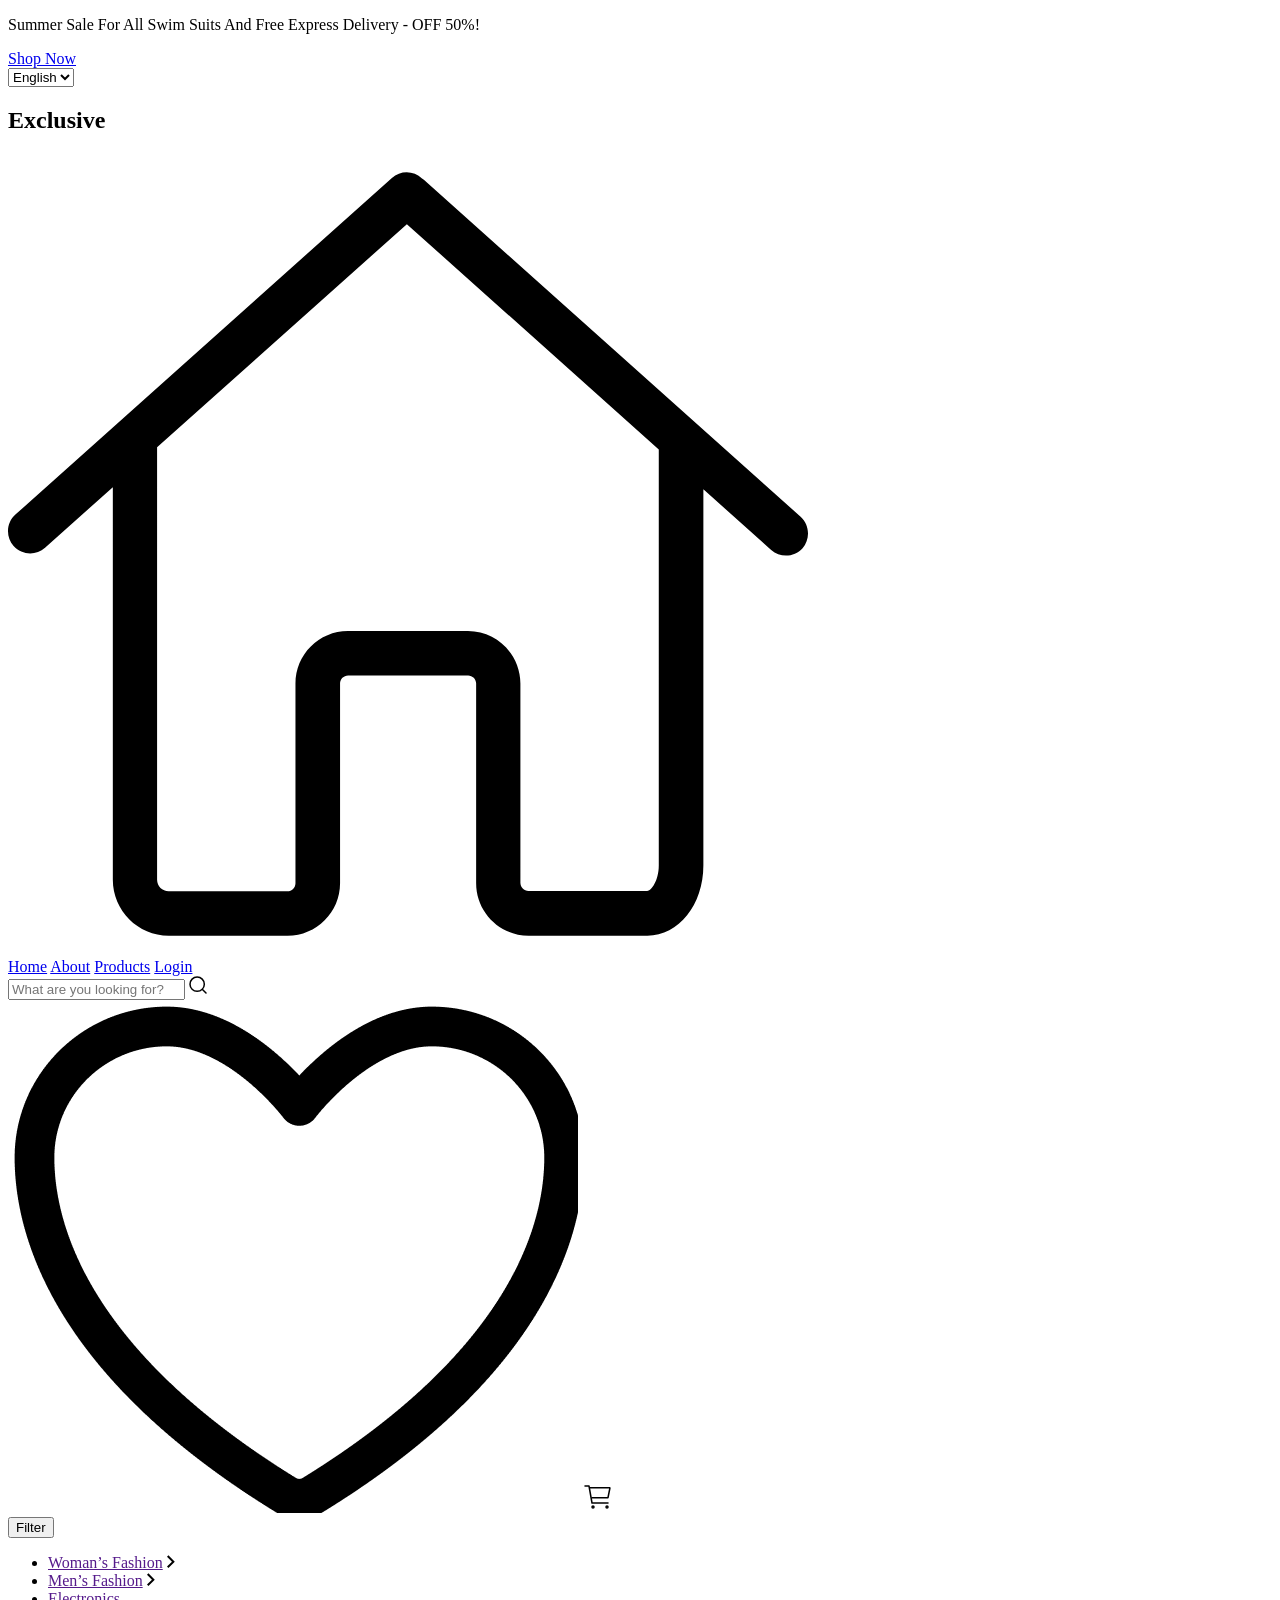
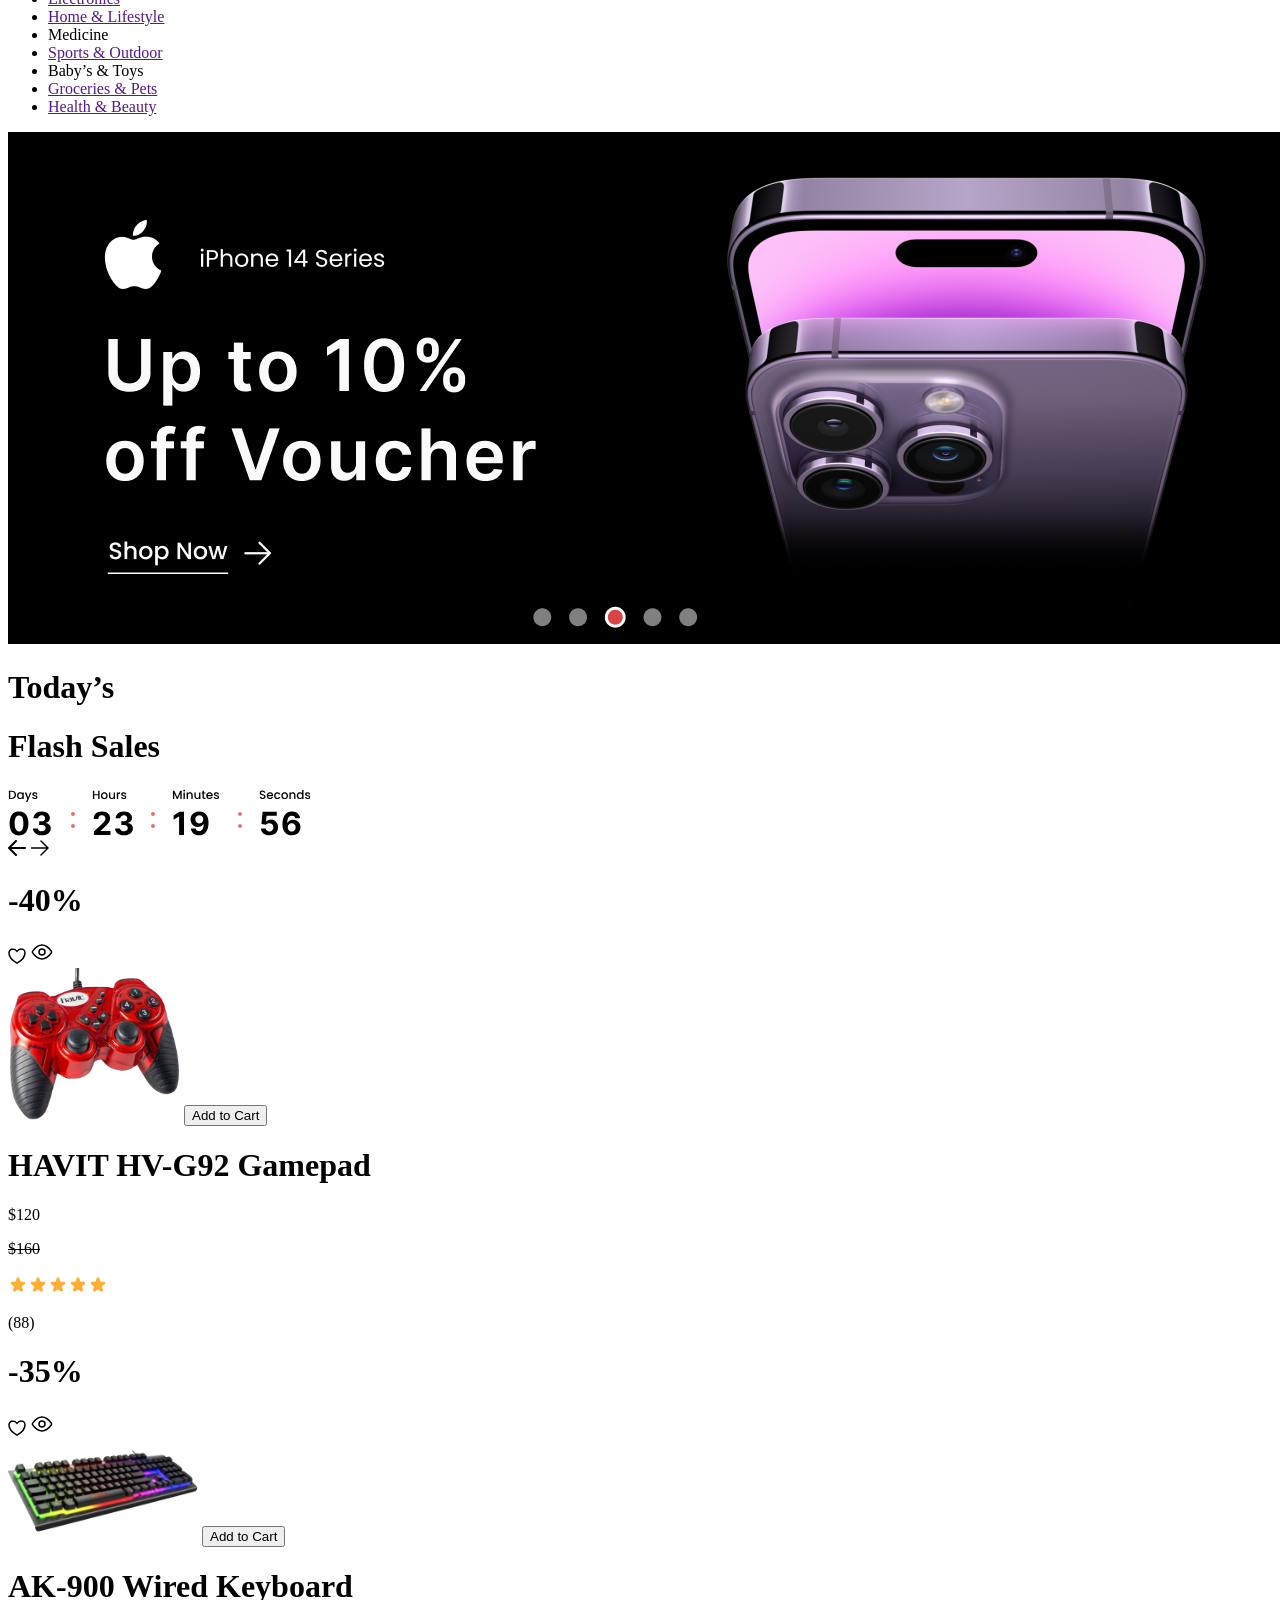
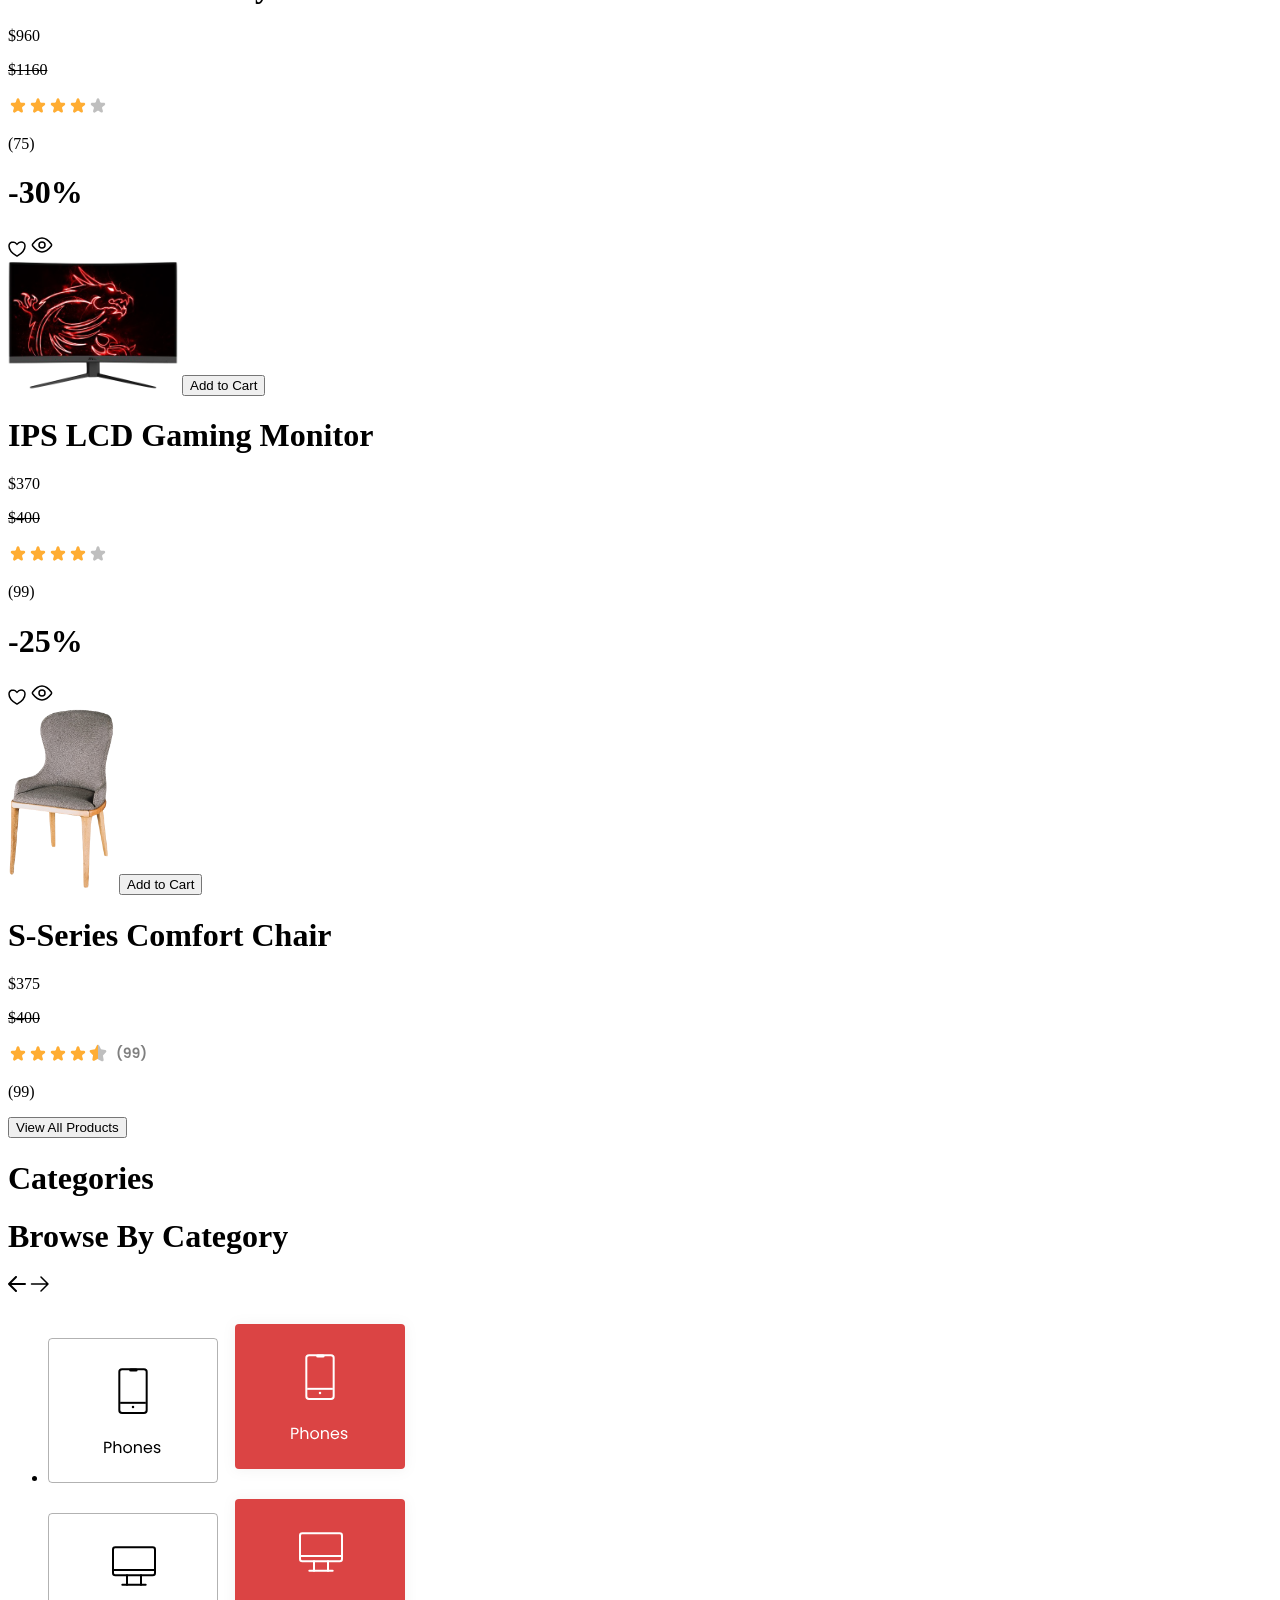
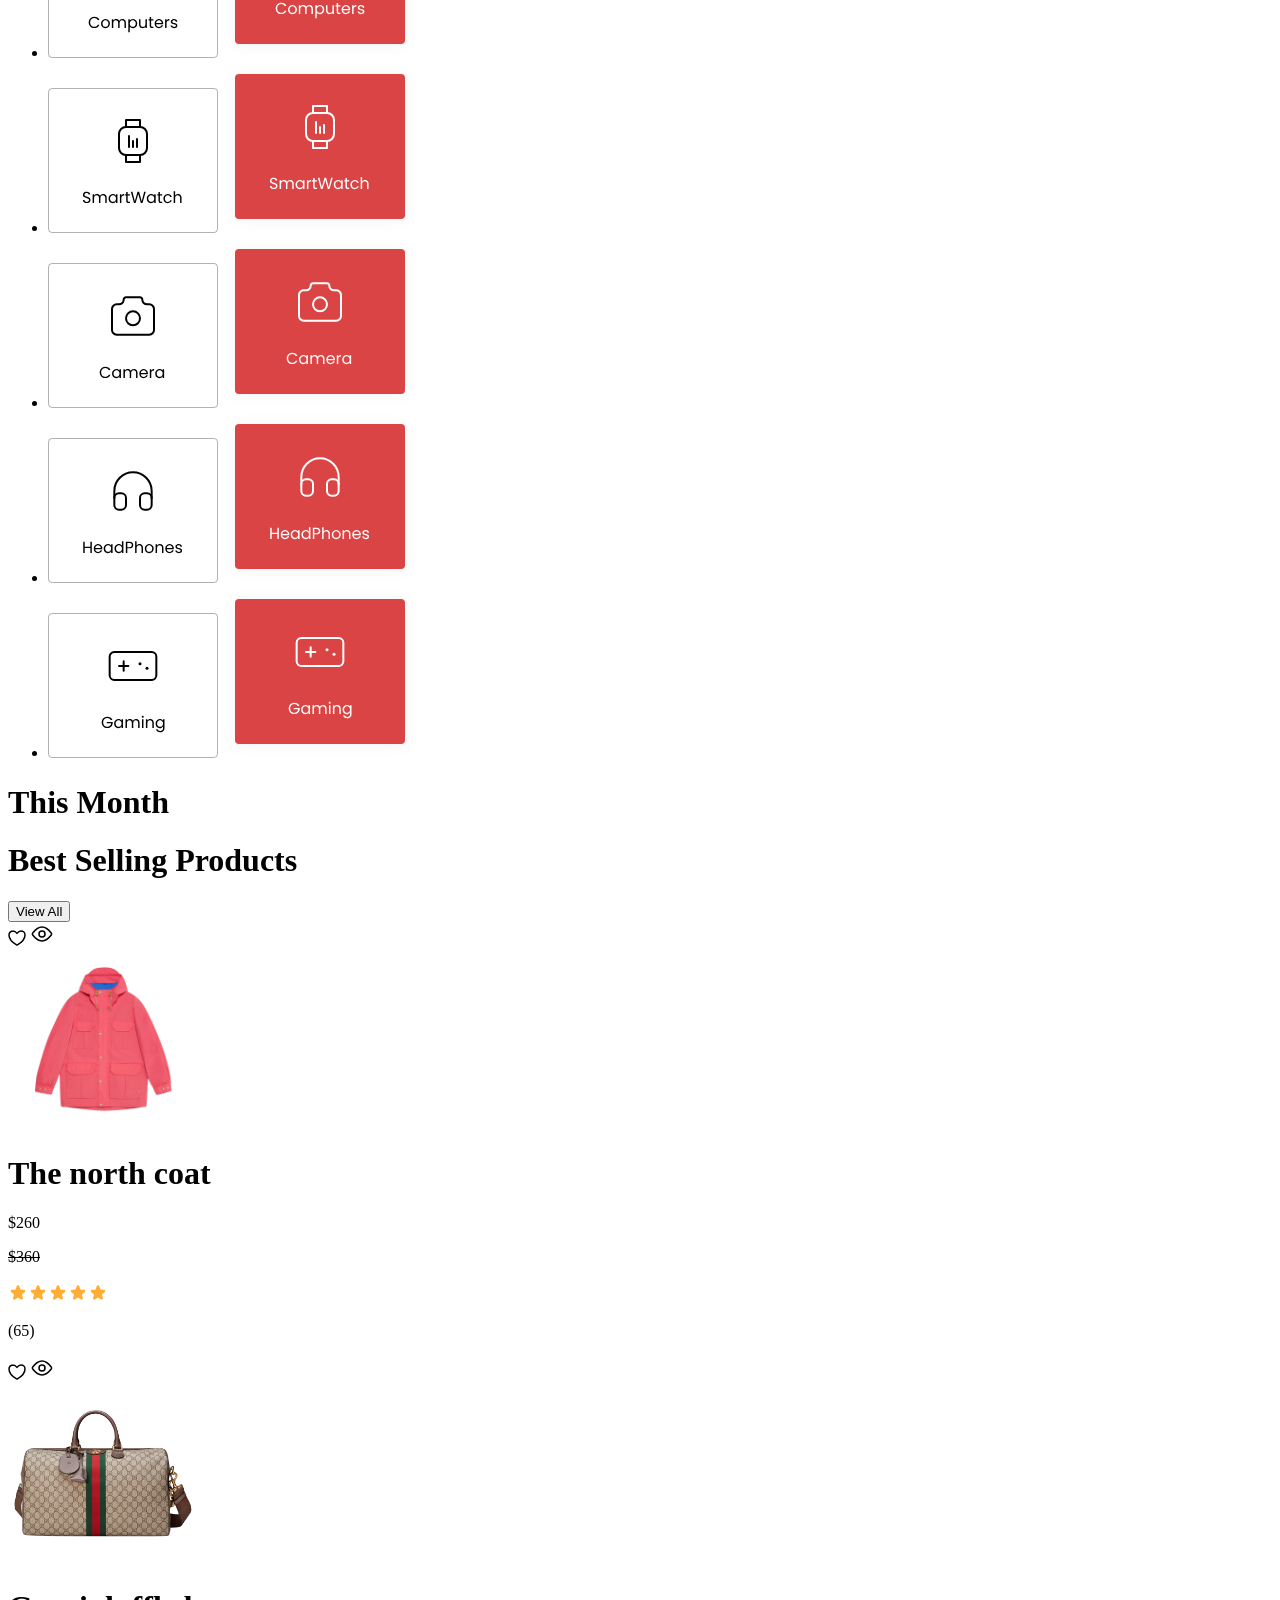
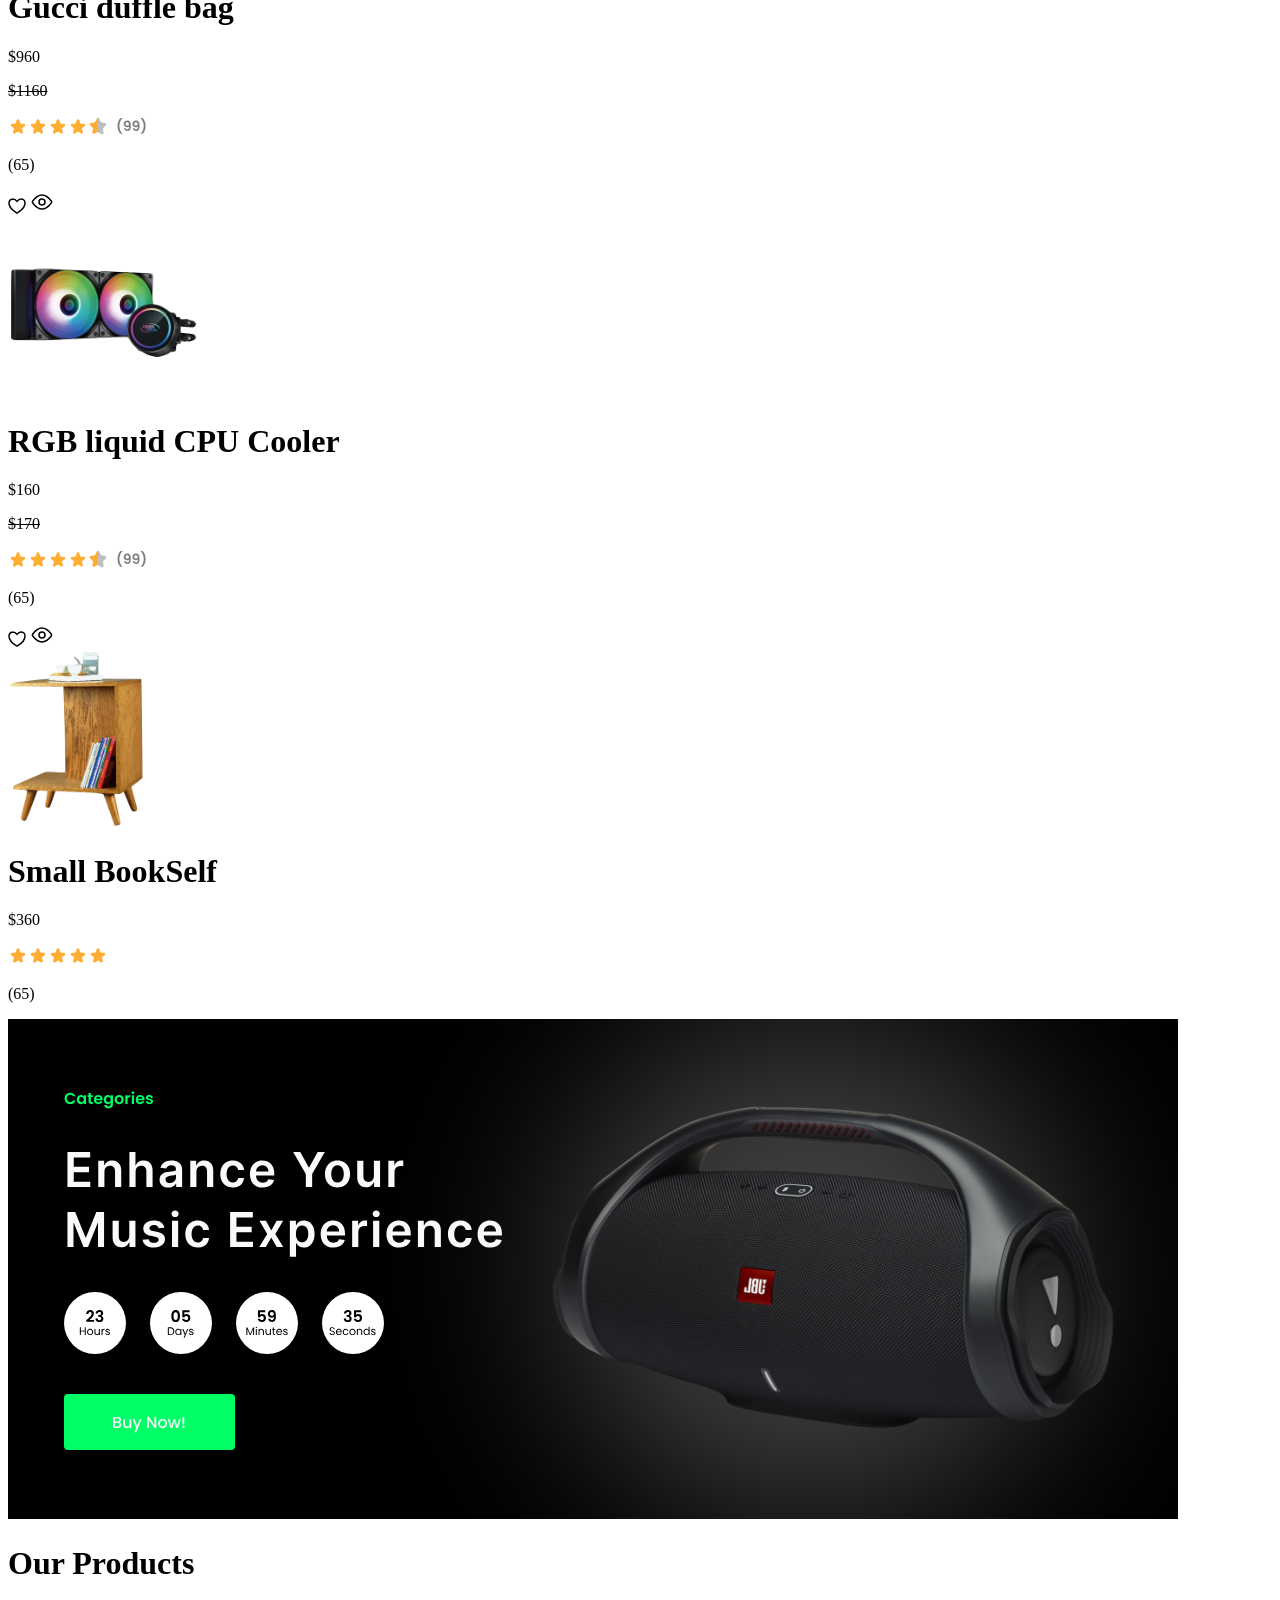
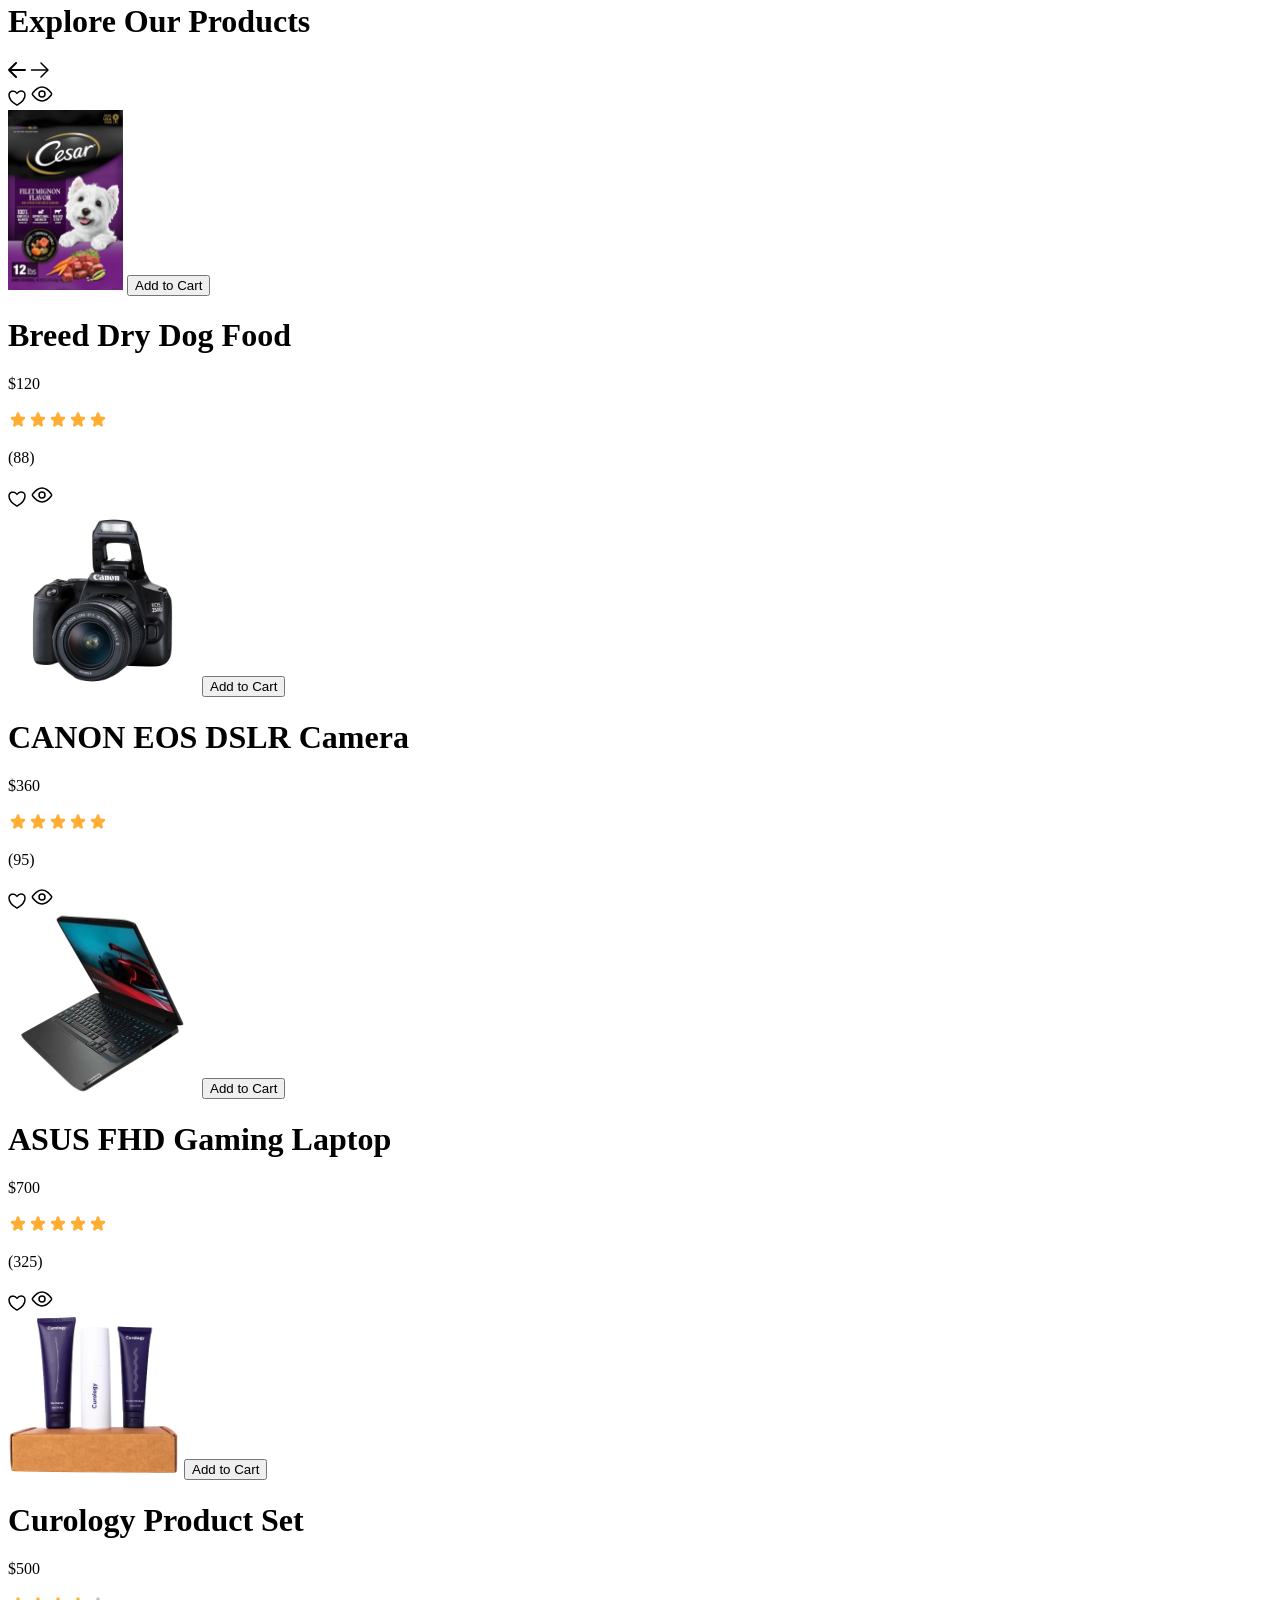
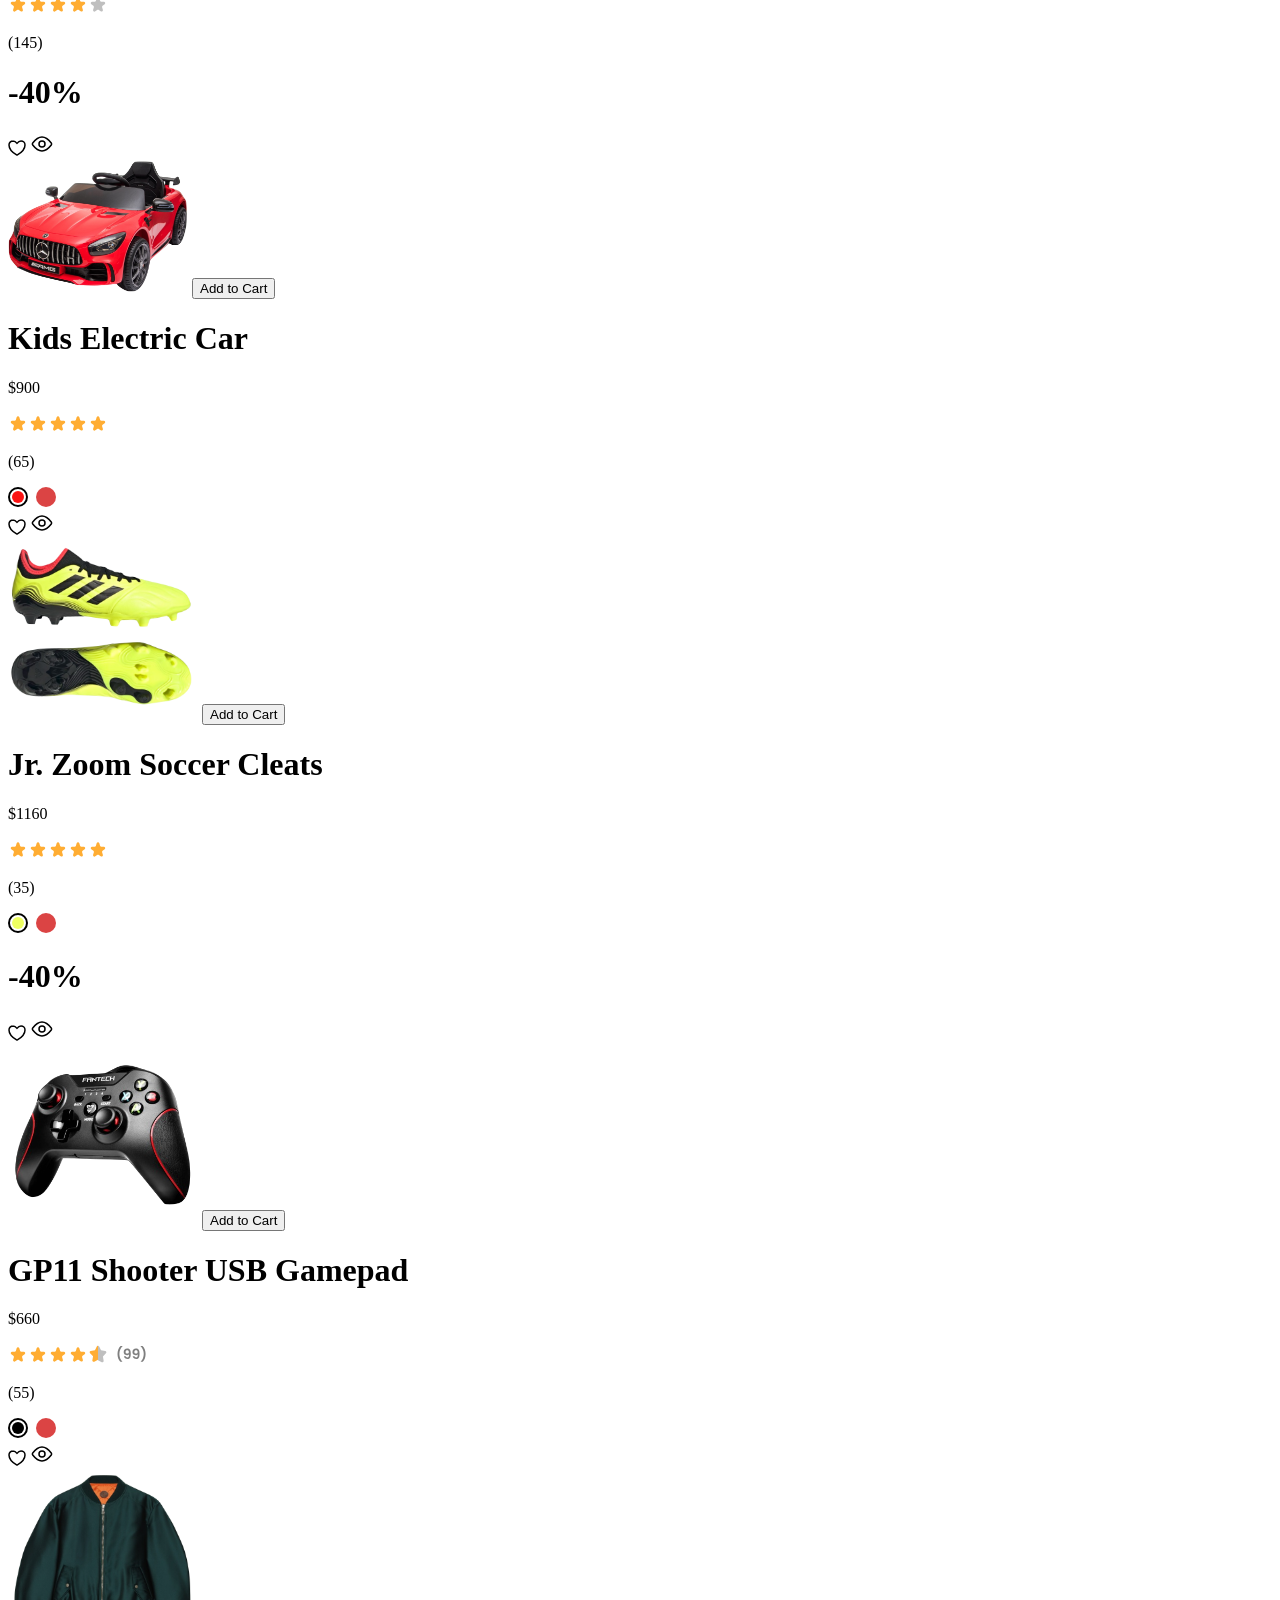
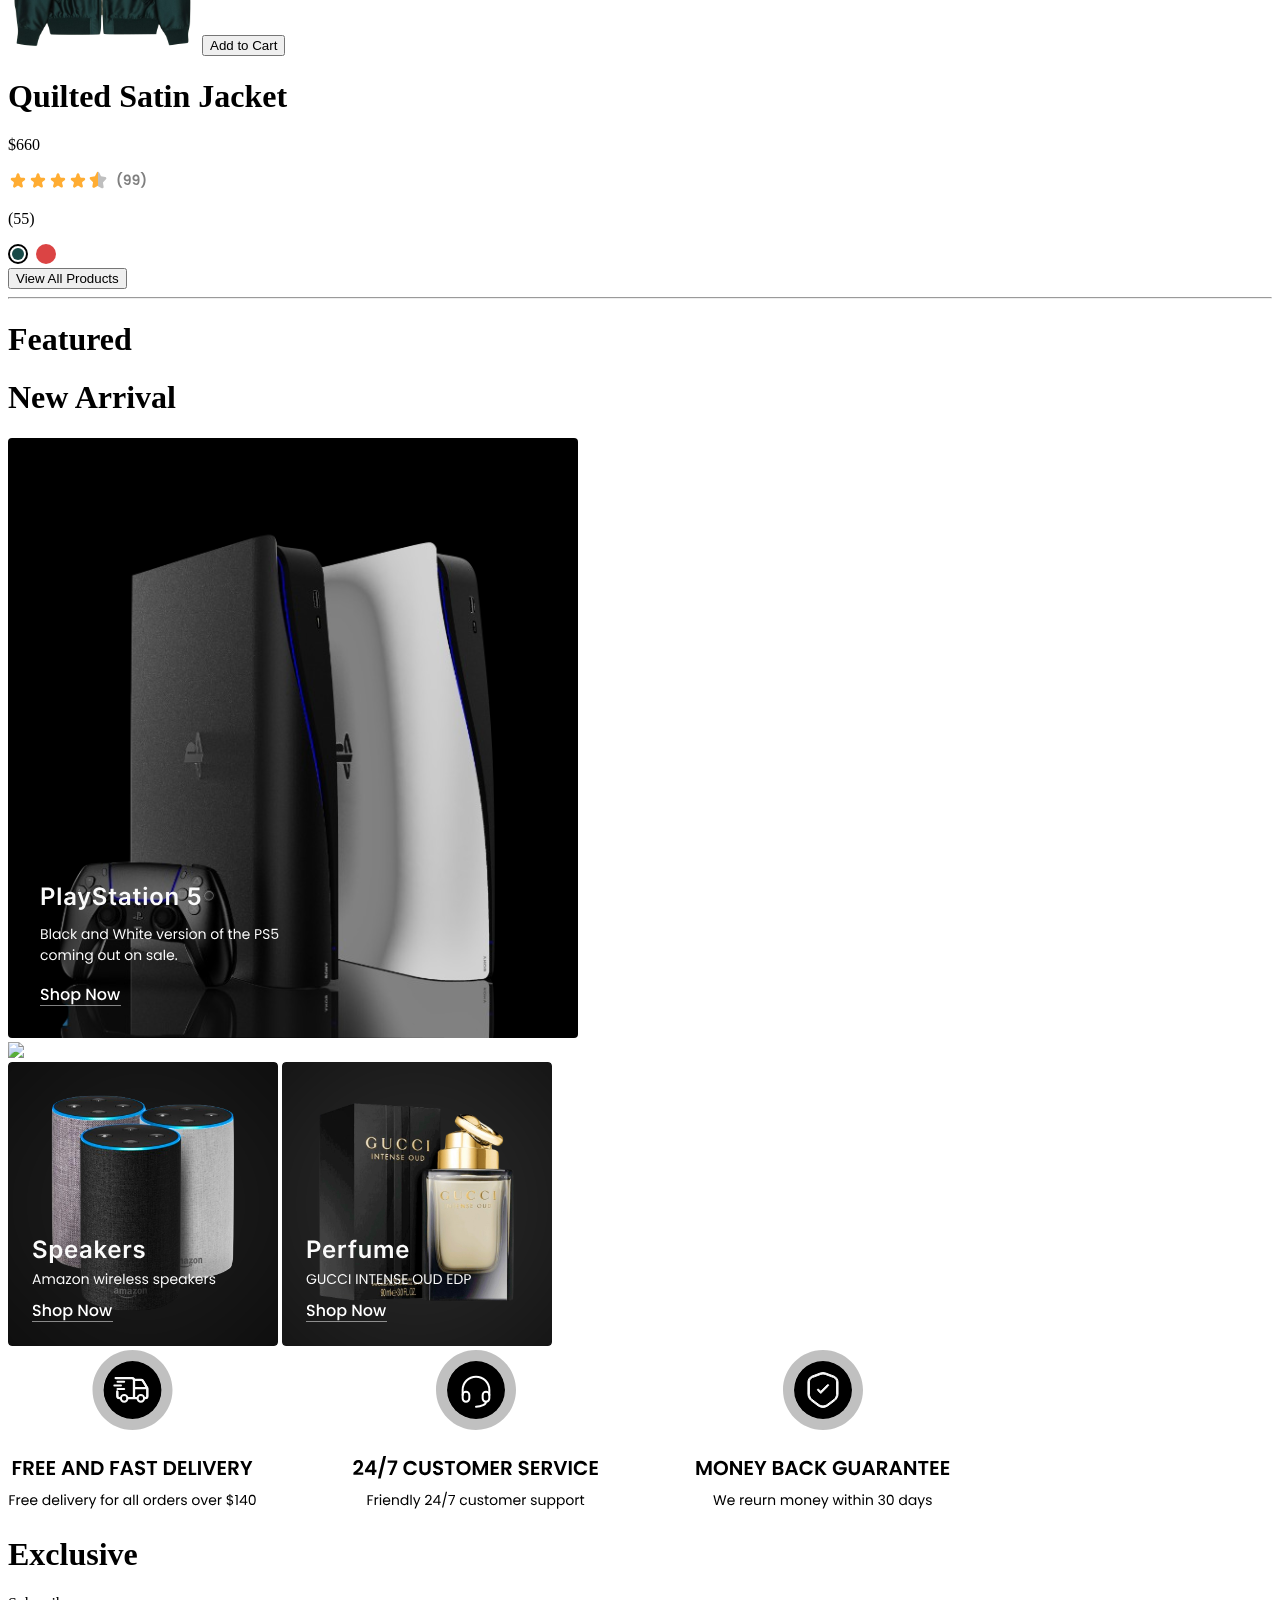
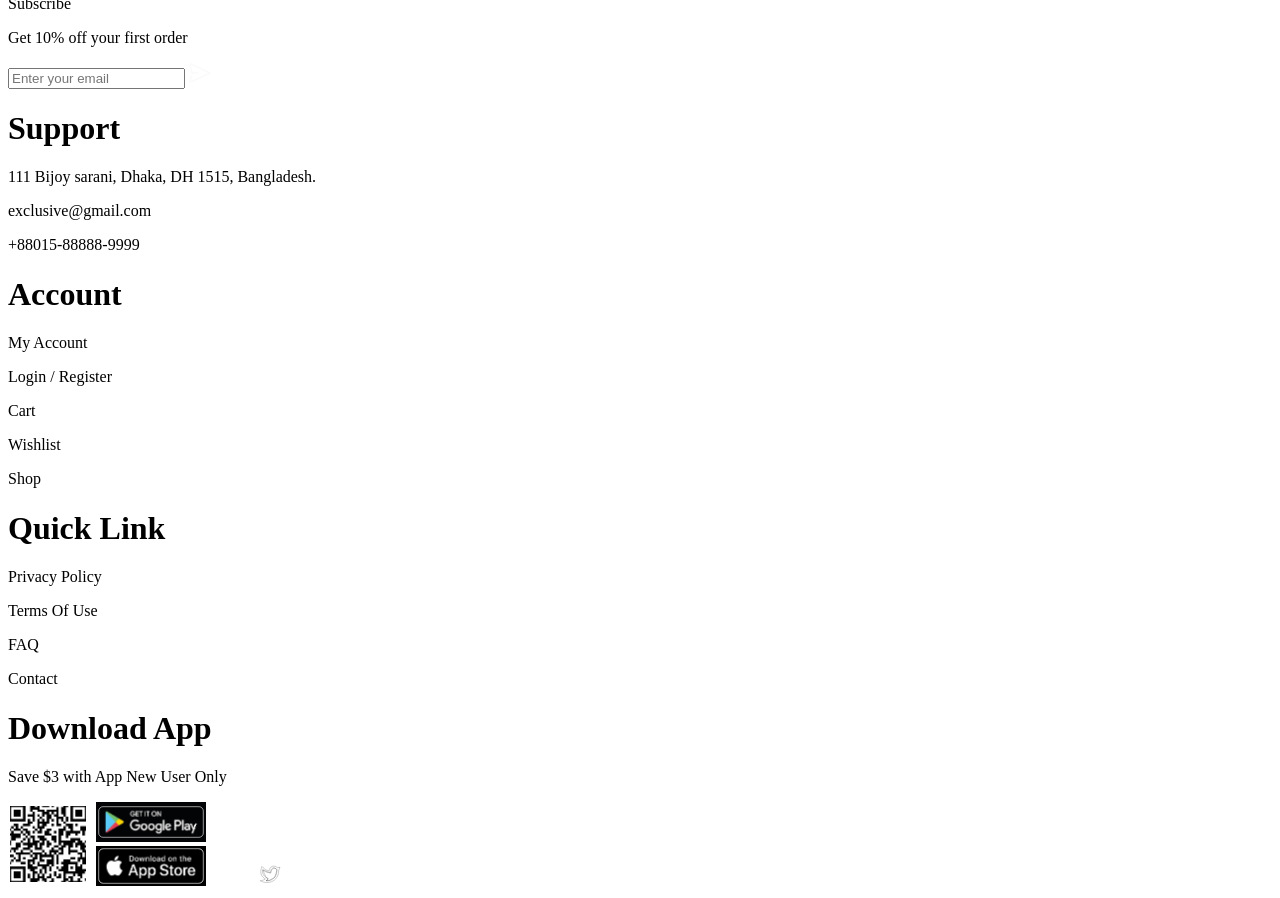
==== commit de1ac399: "uplode this page" ====
--- a/index.html
+++ b/index.html
@@ -26,12 +26,13 @@
       </div>
     </div>
 <div class=" max-w-7xl mx-auto px-12">
- <header class=" grid grid-cols-12 gap-4 items-center py-3 ">
-        <aside class=" md:col-span-2 col-span-full text-center md:text-start ">
+ <header class=" sm:grid grid-cols-12 gap-4 items-center py-3 ">
+        <aside class=" flex justify-between md:col-span-2 col-span-full text-center md:text-start py-4 ">
             <h1 class="w-[100px] text-center border-b-4 border-green-500 rounded-md text-xl font-semibold ">Exclusive</h1>
+            <img class=" sm:hidden h-[30px] cursor-pointer" src="./images/house.svg" />
         </aside>
         <nav
-            class=" py-4 sm:col-span-6 col-span-full sm:gap-6 gap-2 justify-self-start md:justify-self-center items-center ">
+            class=" hidden lg:block py-4 sm:col-span-6 col-span-full sm:gap-6 gap-2 justify-self-start md:justify-self-center items-center ">
             <a class="ml-4 px-4 hover:border-b-4 hover:border-t-0 rounded-b-lg p-2 border-b-2 hover:border-green-400 text-lg"
                 href="/ ">Home</a>
             <a class=" px-4 hover:border-b-4 hover:border-t-0 rounded-b-lg p-2 border-b-2 hover:border-green-400 text-lg"
@@ -41,8 +42,8 @@
             <a class=" px-4 hover:border-b-4 hover:border-t-0 rounded-b-lg p-2 border-b-2 hover:border-green-400 text-lg"
                 href="/login.html">Login</a>
         </nav>
-        <div class="  md:col-span-4 col-span-full text-center md:text-start">
-            <div class="flex justify-between  items-center gap-3">
+        <div class=" lg:col-span-4  md:col-span-10 col-span-full text-center md:text-start">
+            <div class="  flex justify-between md:justify-end  items-center gap-3">
                 <div class="relative ">
                     <input type="text" class=" h-[35px] w-[220px] bg-[#f5f5f5] cursor-pointer
                      border-[1px] rounded-md border-gray-200 placeholder:text-black 
@@ -50,7 +51,7 @@
                     <img class="absolute top-2 right-2" src="./images/search.svg" />
                 </div>
                 <div class=" flex justify-between items-center gap-4">
-                   <a  class="h-8 w-8 cursor-pointer"> <img  src="./images/./love.png" /></a>
+                   <a href="./WishList.html" class="h-8 w-8 cursor-pointer"> <img  src="./images/./love.png" /></a>
                     <a href="./cart.html" class="h-8 w-8 cursor-pointer"><img  src="./images/./Cart1.svg" /></a>
                 </div>
             </div>
@@ -94,27 +95,27 @@
                 <div class="w-2 h-4 bg-red-600 "></div>
                 <h1 class="text-[16px] font-semibold text-red-600">Today’s</h1>
             </div>
-            <div class="grid grid-cols-12 gap-6 sm:gap-4 justify-self-auto py-6 ">
+            <div class="grid grid-cols-12 gap-4 sm:gap-4 justify-self-auto py-6 ">
                 <!-- sectipn1 -->
                 <div class="grid col-span-3 ">
-                    <h1 class=" sm:text-[36px] font-semibold">Flash Sales</h1>
+                    <h1 class=" text-[12px] md:text-[24px] lg:text-[36px] font-semibold">Flash Sales</h1>
                 </div>
                 <!-- secrtion2 -->
-                <main class=" grid col-span-6 sm:col-span-7">
+                <main class=" grid col-span-6 items-center justify-self-center sm:col-span-7">
                     <img src="./images/timer.svg" />
                 </main>
                 <!-- 3 -->
-                <div class=" grid col-span-3 sm:col-span-2  justify-self-stretch">
+                <div class=" grid col-span-3  sm:col-span-2  justify-self-stretch">
                     <div class="flex justify-end items-center gap-3">
-                        <img class="h-8 w-8 rounded-full p-2 bg-gray-200" src="./images/left.svg" />
-                        <img class="h-8 w-8 rounded-full p-2 bg-gray-200" src="./images/right.svg" />
+                        <img class=" h-4 sm:h-8 w-4 sm:w-8 rounded-full p-2 bg-gray-200" src="./images/left.svg" />
+                        <img class=" h-4 sm:h-8 w-4 sm:w-8 rounded-full p-2 bg-gray-200" src="./images/right.svg" />
                     </div>
                 </div>
 
             </div>
         </div>
         <!-- Card Section -->
-        <div class=" w-full grid  sm:grid-cols-12 justify-items-center gap-4 overflow-hidden ">
+        <div class=" w-full grid lg:grid-cols-12 md:grid-cols-6 justify-items-center gap-4 overflow-hidden ">
             <!-- card 1 -->
             <div class="grid col-span-3 w-[270px] h-[350px]  ">
                 <div class=" group relative w-full h-[250px] bg-[#f5f5f5] flex justify-center items-center">
@@ -219,7 +220,7 @@
 
         </div>
         <div class="w-full grid py-12 ">
-            <button class=" bg-red-500 text-white w-[234px] mx-auto h-[56px] px-12 py-4 rounded-[4px]">
+            <button class=" bg-red-500 hover:bg-red-400 text-white w-[234px] mx-auto h-[56px] px-12 py-4 rounded-[4px]">
                 View All Products
             </button>
         </div>
@@ -272,7 +273,7 @@
                     <img class="group-hover:block hidden  rounded-lg " src="./images/red-watch.svg" alt=""></a>
                 </li>
                 <li class=" group grid col-span-4 rounded-lg sm:col-span-2"><a href="">
-                    <img class=" group-hover:hidden " src="./images/camera.svg" alt=""></a>
+                    <img class=" group-hover:hidden " src="./images/camera-white.svg" alt=""></a>
                     <img class="group-hover:block hidden  rounded-lg " src="./images/red-camera.svg" alt=""></a>
                 </li>
                 <li class=" group grid col-span-4 rounded-lg sm:col-span-2"><a href="">
@@ -298,17 +299,17 @@
             </div>
             <div class="grid grid-cols-12 gap-4 justify-self-auto py-6 ">
                 <!-- sectipn1 -->
-                <div class="grid col-span-6 sm:col-span-5  ">
-                    <h1 class=" sm:text-[36px] font-semibold">Best Selling Products</h1>
+                <div class="grid bg-slate-400 col-span-8 md:col-span-8 lg:col-span-5  ">
+                    <h1 class=" text-[20px] sm:text-[36px] font-semibold">Best Selling Products</h1>
                 </div>
                 <!-- secrtion2 -->
-                <main class=" grid col-span-1 sm:col-span-5">
+                <main class=" grid bg-zinc-500 col-span-0 md:col-span-2 sm:col-span-5 lg:col-span-5">
 
                 </main>
                 <!-- 3 -->
-                <div class=" grid col-span-5 sm:col-span-2 justify-self-stretch">
+                <div class=" grid bg-red-200 col-span-3  sm:col-span-2 justify-self-stretch">
                     <div class="flex justify-end items-center gap-3">
-                        <button class=" bg-red-500 px-4 py-2 rounded-md text-white">
+                        <button class=" bg-red-500 px-2 sm:px-4 py-2 rounded-md text-white">
                             View All
                         </button>
                     </div>
@@ -317,7 +318,8 @@
             </div>
         </div>
         <!-- shirt -->
-        <div class=" h-full gap-4 grid grid-cols-12 overflow-hidden">
+        <div class=" h-full gap-4 grid md:grid-cols-6 lg:grid-cols-12 overflow-hidden">
+            <!-- shirt -->
             <div class="grid col-span-12 justify-self-center hover:shadow-lg shadow-blue-400  sm:col-span-3 w-[270px] h-[350px]  ">
                 <div class=" relative cursor-pointer w-full h-[250px] bg-[#f5f5f5] flex justify-center items-center">
                     <div class=" space-y-2 absolute top-2 right-1">
@@ -428,7 +430,7 @@
             <div class="grid grid-cols-12 gap-4 justify-self-auto py-6 ">
                 <!-- sectipn1 -->
                 <div class="grid col-span-4 ">
-                    <h1 class=" sm:text-[36px] font-semibold">Explore Our Products</h1>
+                    <h1 class=" md:text-[20px] sm:text-[36px] font-semibold">Explore Our Products</h1>
                 </div>
                 <!-- secrtion2 -->
                 <main class=" grid col-span-6">
@@ -445,7 +447,7 @@
             </div>
         </div>
         <!-- Card Section -->
-        <div class="grid grid-cols-12 gap-8 sm:gap-4 overflow-hidden ">
+        <div class="grid md:grid-cols-6 lg:grid-cols-12 gap-8 sm:gap-4 overflow-hidden ">
             <!-- card 1 -->
             <div class="grid col-span-12 justify-self-center sm:col-span-3 w-[270px] h-[350px]  ">
                 <div class=" group  cursor-pointer relative w-full h-[250px] bg-[#f5f5f5] flex justify-center items-center">
@@ -662,7 +664,7 @@
                 <div class="grid grid-cols-12 gap-4 justify-self-auto py-6 ">
                     <!-- sectipn1 -->
                     <div class="grid col-span-4 sm:col-span-3 ">
-                        <h1 class=" sm:text-[36px] font-semibold">New Arrival</h1>
+                        <h1 class=" md:text-[20px] lg:text-[36px] font-semibold">New Arrival</h1>
                     </div>
                     <!-- secrtion2 -->
                     <main class=" grid col-span-6 sm:col-span-7">
@@ -678,7 +680,7 @@
                 </div>
             </div>
             <!-- Card Section -->
-            <div class="grid grid-flow-row sm:grid-cols-12 gap-4 overflow-hidden ">
+            <div class="grid grid-flow-row lg:grid-cols-12 gap-4 overflow-hidden ">
                 <!-- card 1 -->
                 <div class="grid sm:col-span-6   ">
                     <img src="./images/l1.svg" />
@@ -689,7 +691,7 @@
                         <img src="./images/r1.svg" />
                     </div>
                     <div class="flex flex-col sm:flex-row sm:justify-between gap-4">
-                        <img src="./images/r2.svg" />
+                        <img  src="./images/r2.svg" />
                         <img src="./images/r3.svg" />
                     </div>
                 </div>
@@ -698,12 +700,12 @@
         </div>
     </div>
 
-    <!-- Delevery Stutas -->
+    <!--new arrivel -->
     <div class="max-w-7xl mx-auto flex justify-center px-12 py-8">
         <img src="./images/Frame 702.svg" />
     </div>
-
-    <div class='max-w-7xl mx-auto grid sm:grid-cols-10 px-4 sm:px-12 sm:justify-self-center gap-12 sm:gap-4 h-full w-full  sm:h-[500px] bg-black text-white py-24'>
+<!-- footer -->
+    <div class='max-w-7xl mx-auto grid md:grid-cols-6 lg:grid-cols-10 px-4 sm:px-12 sm:justify-self-center gap-12 sm:gap-4 h-full w-full  lg:h-[500px] bg-black text-white py-24'>
 
         <div class=" grid sm:col-span-2 justify-self-center">
             <div class="flex flex-col">
